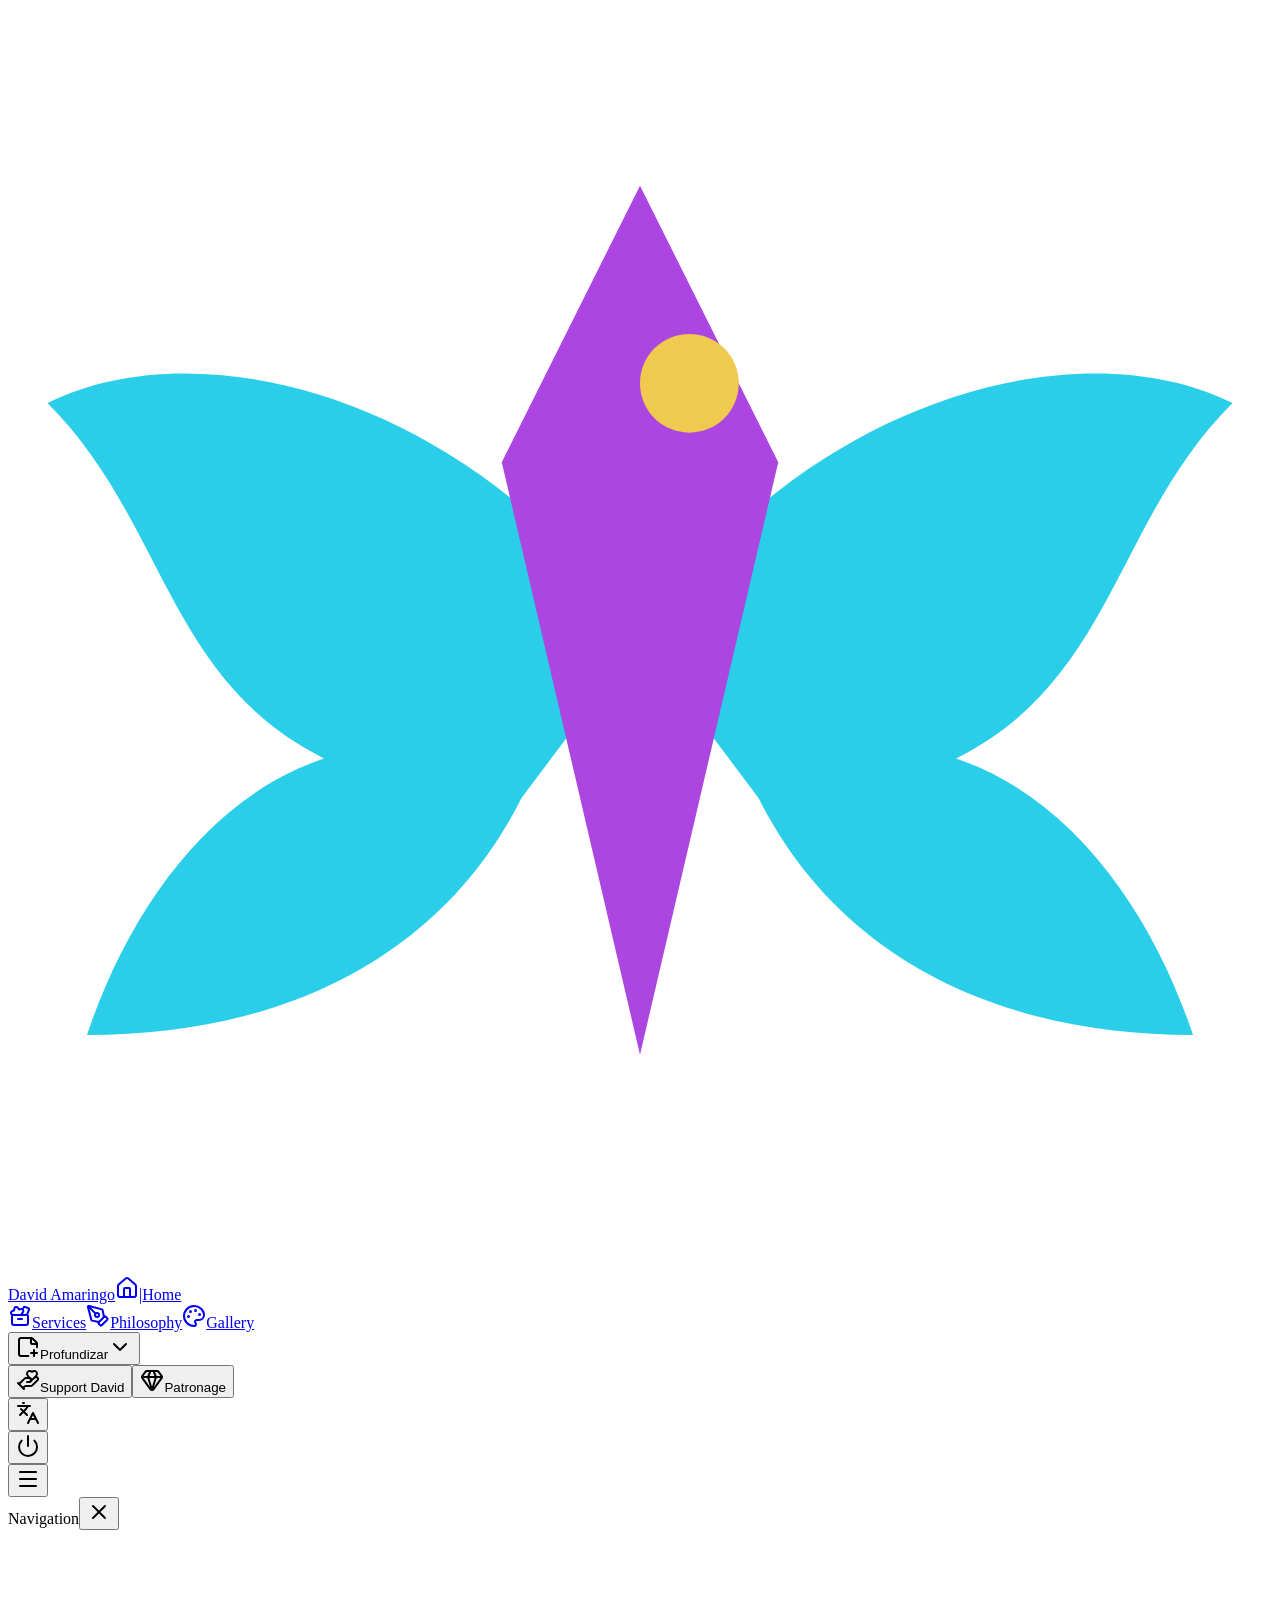
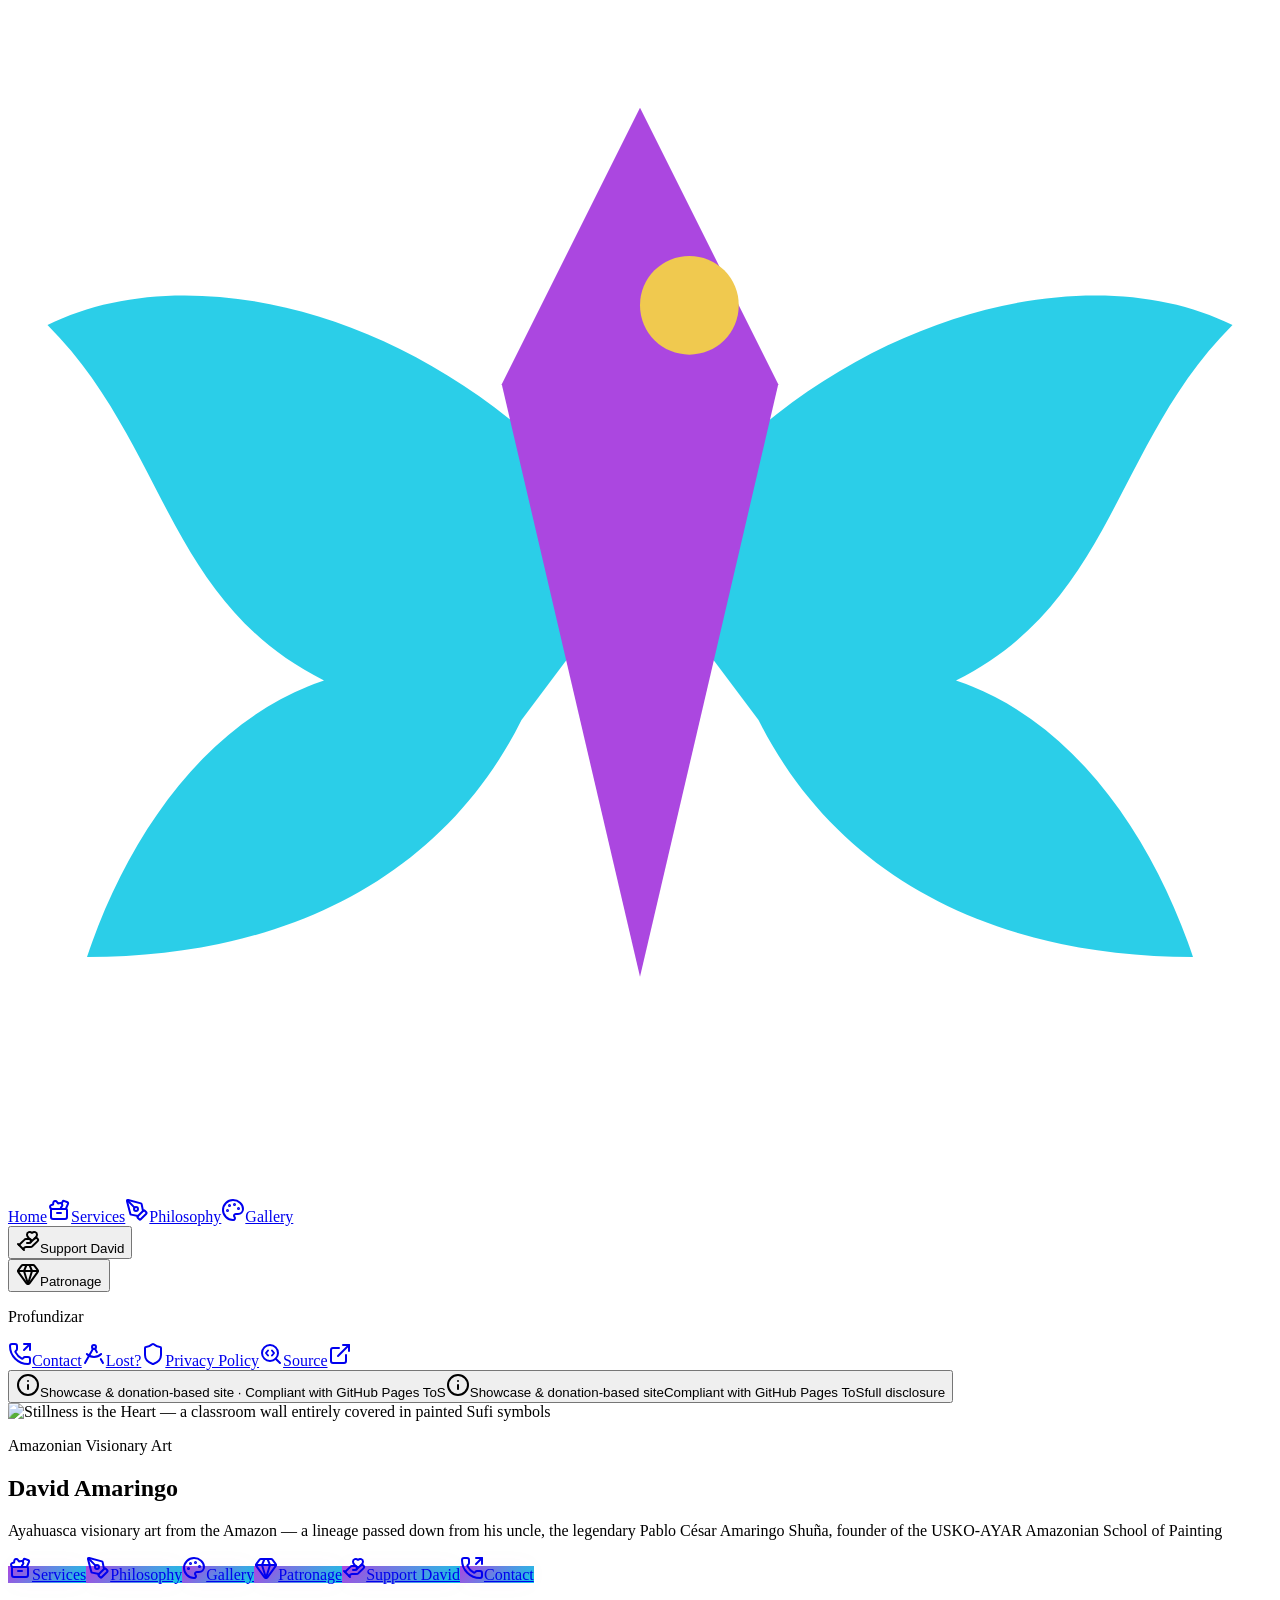
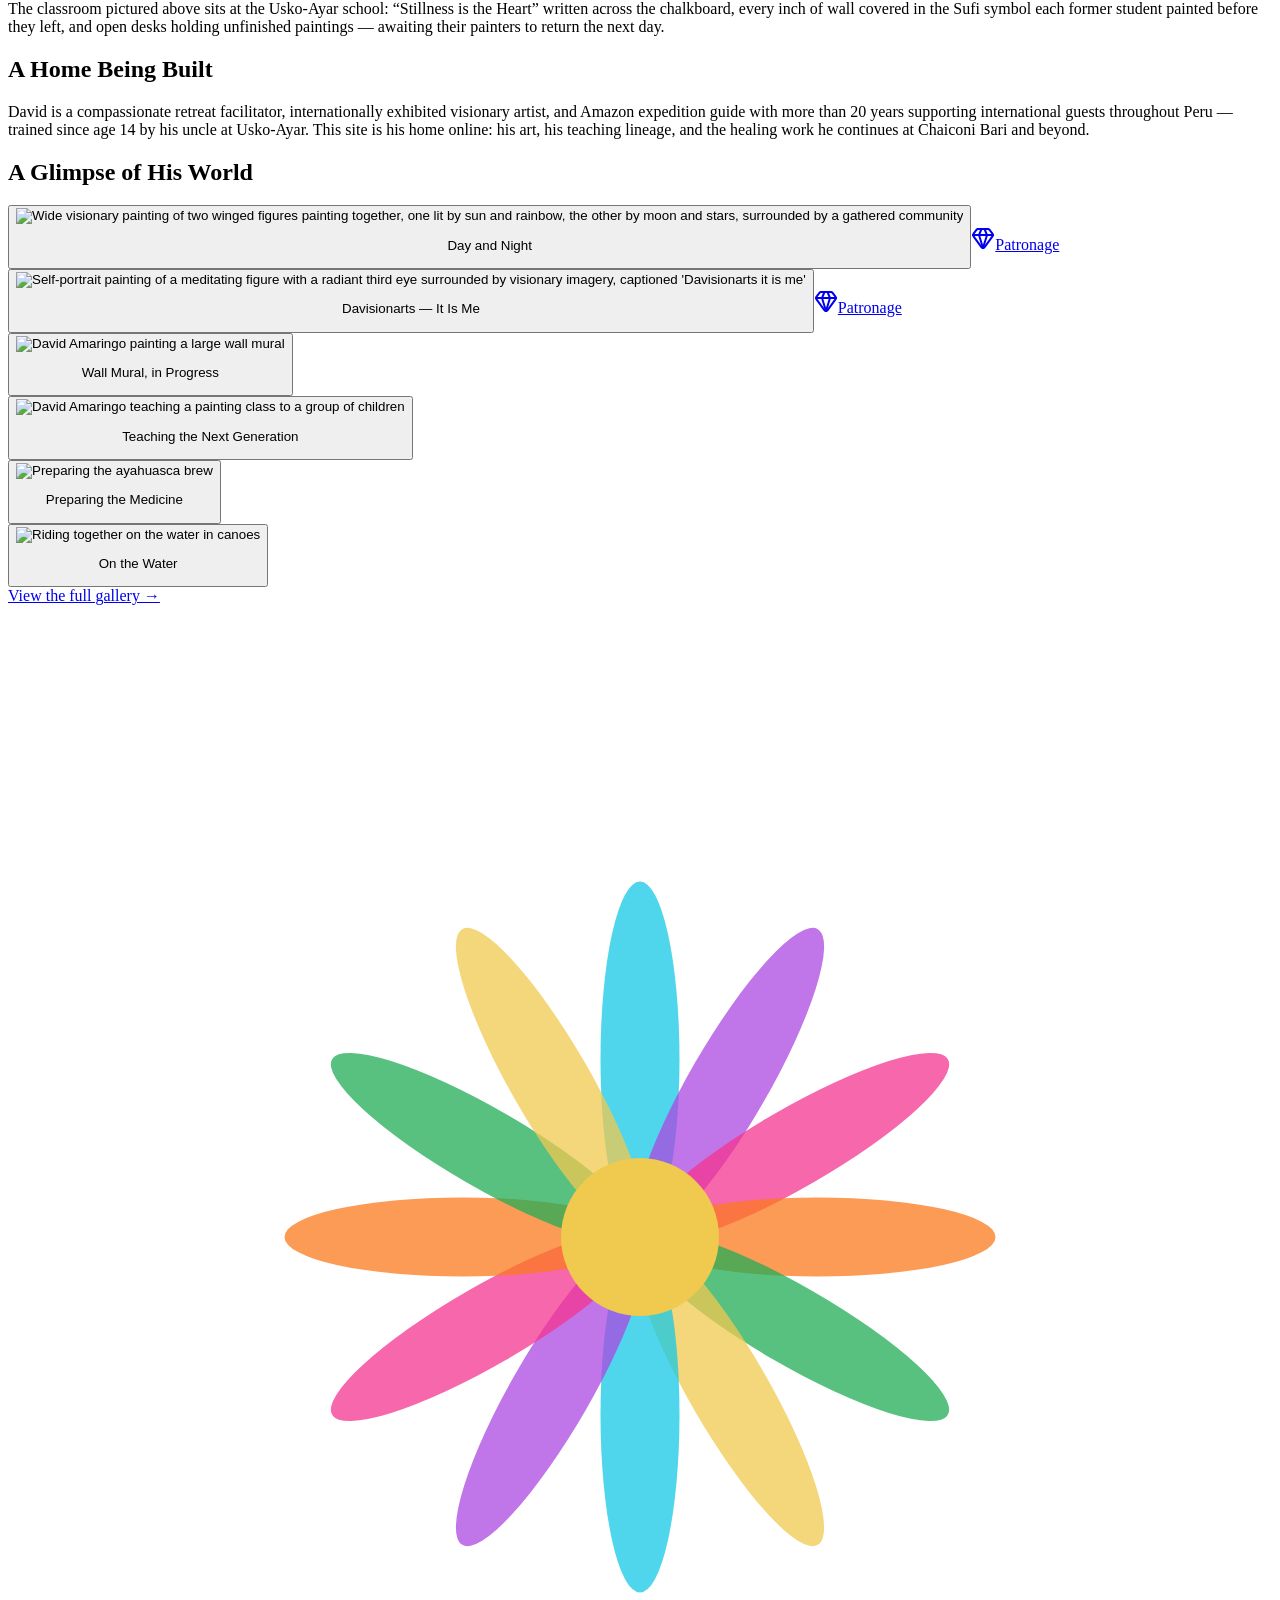
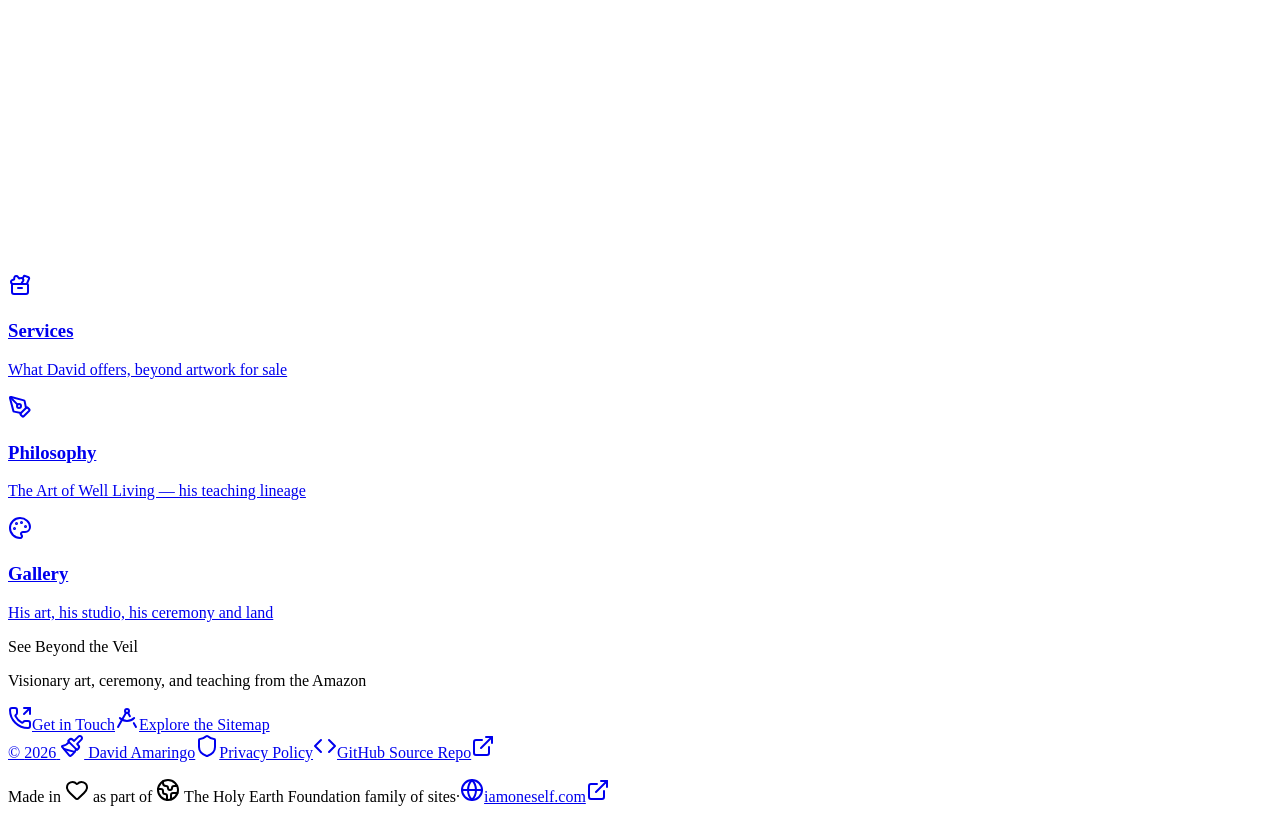
==== index.html @ 9803ffa4 "Deploy built site" ====
<!DOCTYPE html><html lang="en" class="manrope_de7b2fa9-module__1ltb7q__variable cormorant_694e5460-module__53qHCa__variable h-full antialiased dark"><head><meta charSet="utf-8"/><meta name="viewport" content="width=device-width, initial-scale=1"/><link rel="preload" href="/david-amaringo-public-preview/_next/static/media/61f83d1116c3c119-s.p.1i770ixt5m62g.woff2" as="font" crossorigin="" type="font/woff2"/><link rel="preload" href="/david-amaringo-public-preview/_next/static/media/a343f882a40d2cc9-s.p.1sj6eobyi31rd.woff2" as="font" crossorigin="" type="font/woff2"/><link rel="preload" href="/david-amaringo-public-preview/_next/static/media/daa29454a3e61cb2-s.p.25_z0nxfvnd9o.woff2" as="font" crossorigin="" type="font/woff2"/><link rel="preload" href="/david-amaringo-public-preview/stillness-is-the-heart.png" as="image"/><link rel="stylesheet" href="/david-amaringo-public-preview/_next/static/chunks/0nnnb-1kro5-h.css" data-precedence="next"/><link rel="preload" as="script" fetchPriority="low" href="/david-amaringo-public-preview/_next/static/chunks/1qt6pht_u0de1.js"/><script src="/david-amaringo-public-preview/_next/static/chunks/2ul8ophnk13y-.js" async=""></script><script src="/david-amaringo-public-preview/_next/static/chunks/26vag_9-3r931.js" async=""></script><script src="/david-amaringo-public-preview/_next/static/chunks/1ut80w2ws3z-u.js" async=""></script><script src="/david-amaringo-public-preview/_next/static/chunks/turbopack-2noucu-6ezj-b.js" async=""></script><script src="/david-amaringo-public-preview/_next/static/chunks/0jw13zqpzlacx.js" async="" crossorigin=""></script><script src="/david-amaringo-public-preview/_next/static/chunks/0snf_i3wezdwa.js" async="" crossorigin=""></script><script src="/david-amaringo-public-preview/_next/static/chunks/1lslozmis0f1e.js" async="" crossorigin=""></script><title>David Amaringo — Amazonian Visionary Art</title><meta name="description" content="Ayahuasca visionary art from the Amazon — trained by Pablo Cesar Amaringo Shuña, the legendary founder of the USKO-AYAR school. His home online, growing daily."/><link rel="icon" href="/david-amaringo-public-preview/icon.svg?icon.35dh42wedcbcq.svg" sizes="any" type="image/svg+xml"/><meta name="next-size-adjust" content=""/><script src="/david-amaringo-public-preview/_next/static/chunks/0cz1d0mv5g_q7.js" noModule=""></script></head><body class="min-h-full flex flex-col bg-white text-neutral-900 dark:bg-neutral-950 dark:text-neutral-100"><div hidden=""><!--$--><!--/$--></div><svg width="0" height="0" style="position:absolute" aria-hidden="true"><defs><filter id="veil-warp-filter" x="-20%" y="-20%" width="140%" height="140%"><feTurbulence type="fractalNoise" baseFrequency="0.008 0.012" numOctaves="2" seed="7" result="noise"><animate attributeName="baseFrequency" dur="50s" values="0.008 0.012;0.013 0.007;0.008 0.012" repeatCount="indefinite"></animate></feTurbulence><feDisplacementMap in="SourceGraphic" in2="noise" scale="24" xChannelSelector="R" yChannelSelector="G"></feDisplacementMap></filter></defs></svg><div aria-hidden="true" class="fixed inset-0 -z-10 overflow-hidden bg-neutral-950"><div class="veil-warp absolute -inset-[10%] opacity-40" style="background-image:radial-gradient(38% 32% at 12% 18%, rgba(20,201,230,0.35) 0%, transparent 70%),radial-gradient(42% 36% at 88% 12%, rgba(245,52,143,0.28) 0%, transparent 70%),radial-gradient(46% 40% at 20% 88%, rgba(34,173,86,0.22) 0%, transparent 70%),radial-gradient(40% 34% at 82% 82%, rgba(171,71,224,0.28) 0%, transparent 70%),radial-gradient(30% 26% at 55% 50%, rgba(251,122,30,0.16) 0%, transparent 70%)"></div></div><header class="fixed top-0 inset-x-0 z-50 transition-all duration-300 border-b bg-neutral-950/80 border-neutral-900 backdrop-blur-md"><nav class="mx-auto flex items-center justify-between px-6 h-16 max-w-6xl"><a class="inline-flex items-center gap-1.5 text-sm font-semibold tracking-wide uppercase group" href="/david-amaringo-public-preview/"><svg viewBox="0 0 64 64" class="h-7 w-7 rounded-full group-hover:scale-110 transition-transform" aria-hidden="true"><path d="M32 32 C24 20, 10 16, 2 20 C8 26, 8 34, 16 38 C10 40, 6 46, 4 52 C14 52, 22 48, 26 40 Z" fill="#14c9e6" opacity="0.9"></path><path d="M32 32 C24 20, 10 16, 2 20 C8 26, 8 34, 16 38 C10 40, 6 46, 4 52 C14 52, 22 48, 26 40 Z" fill="#14c9e6" opacity="0.9" transform="translate(64,0) scale(-1,1)"></path><path d="M32 9 L39 23 L32 53 L25 23 Z" fill="#ab47e0"></path><circle cx="34.5" cy="19" r="2.5" fill="#f0c94f"></circle></svg><span class="visionary-rainbow-text">David Amaringo</span><svg xmlns="http://www.w3.org/2000/svg" width="24" height="24" viewBox="0 0 24 24" fill="none" stroke="currentColor" stroke-width="2" stroke-linecap="round" stroke-linejoin="round" class="lucide lucide-house h-3.5 w-3.5 text-azure-300 group-hover:scale-110 transition-transform" aria-hidden="true"><path d="M15 21v-8a1 1 0 0 0-1-1h-4a1 1 0 0 0-1 1v8"></path><path d="M3 10a2 2 0 0 1 .709-1.528l7-6a2 2 0 0 1 2.582 0l7 6A2 2 0 0 1 21 10v9a2 2 0 0 1-2 2H5a2 2 0 0 1-2-2z"></path></svg><span class="hidden sm:inline text-neutral-700 mx-0.5">|</span><span class="hidden sm:inline text-xs normal-case font-normal tracking-normal text-neutral-500 group-hover:text-azure-300 transition-colors">Home</span></a><div class="flex items-center gap-1"><div class="hidden md:flex items-center gap-1"><a class="inline-flex items-center gap-1.5 px-3 py-1.5 text-sm rounded-md transition-all text-neutral-400 hover:text-azure-300 hover:bg-neutral-800/50" href="/david-amaringo-public-preview/services/"><svg xmlns="http://www.w3.org/2000/svg" width="24" height="24" viewBox="0 0 24 24" fill="none" stroke="currentColor" stroke-width="2" stroke-linecap="round" stroke-linejoin="round" class="lucide lucide-tool-case h-3.5 w-3.5" aria-hidden="true"><path d="M10 15h4"></path><path d="m14.817 10.995-.971-1.45 1.034-1.232a2 2 0 0 0-2.025-3.238l-1.82.364L9.91 3.885a2 2 0 0 0-3.625.748L6.141 6.55l-1.725.426a2 2 0 0 0-.19 3.756l.657.27"></path><path d="m18.822 10.995 2.26-5.38a1 1 0 0 0-.557-1.318L16.954 2.9a1 1 0 0 0-1.281.533l-.924 2.122"></path><path d="M4 12.006A1 1 0 0 1 4.994 11H19a1 1 0 0 1 1 1v7a2 2 0 0 1-2 2H6a2 2 0 0 1-2-2z"></path></svg>Services</a><a class="inline-flex items-center gap-1.5 px-3 py-1.5 text-sm rounded-md transition-all text-neutral-400 hover:text-orchid-300 hover:bg-neutral-800/50" href="/david-amaringo-public-preview/about/"><svg xmlns="http://www.w3.org/2000/svg" width="24" height="24" viewBox="0 0 24 24" fill="none" stroke="currentColor" stroke-width="2" stroke-linecap="round" stroke-linejoin="round" class="lucide lucide-pen-tool h-3.5 w-3.5" aria-hidden="true"><path d="M15.707 21.293a1 1 0 0 1-1.414 0l-1.586-1.586a1 1 0 0 1 0-1.414l5.586-5.586a1 1 0 0 1 1.414 0l1.586 1.586a1 1 0 0 1 0 1.414z"></path><path d="m18 13-1.375-6.874a1 1 0 0 0-.746-.776L3.235 2.028a1 1 0 0 0-1.207 1.207L5.35 15.879a1 1 0 0 0 .776.746L13 18"></path><path d="m2.3 2.3 7.286 7.286"></path><circle cx="11" cy="11" r="2"></circle></svg>Philosophy</a><a class="inline-flex items-center gap-1.5 px-3 py-1.5 text-sm rounded-md transition-all text-neutral-400 hover:text-verdant-300 hover:bg-neutral-800/50" href="/david-amaringo-public-preview/gallery/"><svg xmlns="http://www.w3.org/2000/svg" width="24" height="24" viewBox="0 0 24 24" fill="none" stroke="currentColor" stroke-width="2" stroke-linecap="round" stroke-linejoin="round" class="lucide lucide-palette h-3.5 w-3.5" aria-hidden="true"><path d="M12 22a1 1 0 0 1 0-20 10 9 0 0 1 10 9 5 5 0 0 1-5 5h-2.25a1.75 1.75 0 0 0-1.4 2.8l.3.4a1.75 1.75 0 0 1-1.4 2.8z"></path><circle cx="13.5" cy="6.5" r=".5" fill="currentColor"></circle><circle cx="17.5" cy="10.5" r=".5" fill="currentColor"></circle><circle cx="6.5" cy="12.5" r=".5" fill="currentColor"></circle><circle cx="8.5" cy="7.5" r=".5" fill="currentColor"></circle></svg>Gallery</a><span class="hidden md:inline-block w-px h-5 bg-neutral-800 mx-2"></span><div class="relative"><button class="inline-flex items-center gap-1.5 px-3 py-1.5 text-sm rounded-md transition-all text-neutral-400 hover:text-azure-300 hover:bg-neutral-800/50"><svg xmlns="http://www.w3.org/2000/svg" width="24" height="24" viewBox="0 0 24 24" fill="none" stroke="currentColor" stroke-width="2" stroke-linecap="round" stroke-linejoin="round" class="lucide lucide-sticky-note-plus h-3.5 w-3.5" aria-hidden="true"><path d="M15 3v5a1 1 0 0 0 1 1h5"></path><path d="M18 15v6"></path><path d="M21 12.356V9a2.4 2.4 0 0 0-.706-1.706l-3.588-3.588A2.4 2.4 0 0 0 15 3H5a2 2 0 0 0-2 2v14a2 2 0 0 0 2 2h7.355"></path><path d="M21 18h-6"></path></svg>Profundizar<svg xmlns="http://www.w3.org/2000/svg" width="24" height="24" viewBox="0 0 24 24" fill="none" stroke="currentColor" stroke-width="2" stroke-linecap="round" stroke-linejoin="round" class="lucide lucide-chevron-down h-3 w-3 transition-transform duration-200" aria-hidden="true"><path d="m6 9 6 6 6-6"></path></svg></button></div><span class="hidden md:inline-block w-px h-5 bg-neutral-800 mx-2"></span><button type="button" class="inline-flex items-center gap-1.5 whitespace-nowrap text-sm rounded-md px-2 py-1 transition-all text-bloom-400 hover:text-bloom-300"><svg xmlns="http://www.w3.org/2000/svg" width="24" height="24" viewBox="0 0 24 24" fill="none" stroke="currentColor" stroke-width="2" stroke-linecap="round" stroke-linejoin="round" class="lucide lucide-hand-heart h-4 w-4" aria-hidden="true"><path d="M11 14h2a2 2 0 0 0 0-4h-3c-.6 0-1.1.2-1.4.6L3 16"></path><path d="m14.45 13.39 5.05-4.694C20.196 8 21 6.85 21 5.75a2.75 2.75 0 0 0-4.797-1.837.276.276 0 0 1-.406 0A2.75 2.75 0 0 0 11 5.75c0 1.2.802 2.248 1.5 2.946L16 11.95"></path><path d="m2 15 6 6"></path><path d="m7 20 1.6-1.4c.3-.4.8-.6 1.4-.6h4c1.1 0 2.1-.4 2.8-1.2l4.6-4.4a1 1 0 0 0-2.75-2.91"></path></svg>Support David</button><span class="hidden md:inline-block w-px h-5 bg-neutral-800 mx-2"></span><button type="button" class="inline-flex items-center gap-1.5 whitespace-nowrap text-sm rounded-md px-2 py-1 transition-all text-gold-400 hover:text-gold-300"><svg xmlns="http://www.w3.org/2000/svg" width="24" height="24" viewBox="0 0 24 24" fill="none" stroke="currentColor" stroke-width="2" stroke-linecap="round" stroke-linejoin="round" class="lucide lucide-gem h-4 w-4" aria-hidden="true"><path d="M10.5 3 8 9l4 13 4-13-2.5-6"></path><path d="M17 3a2 2 0 0 1 1.6.8l3 4a2 2 0 0 1 .013 2.382l-7.99 10.986a2 2 0 0 1-3.247 0l-7.99-10.986A2 2 0 0 1 2.4 7.8l2.998-3.997A2 2 0 0 1 7 3z"></path><path d="M2 9h20"></path></svg>Patronage</button><span class="hidden md:inline-block w-px h-5 bg-neutral-800 mx-2"></span></div><div class="relative"><button aria-label="Language" class="inline-flex items-center justify-center h-8 w-8 rounded-md transition-all text-neutral-400 hover:text-azure-300 hover:bg-neutral-800/50"><svg xmlns="http://www.w3.org/2000/svg" width="24" height="24" viewBox="0 0 24 24" fill="none" stroke="currentColor" stroke-width="2" stroke-linecap="round" stroke-linejoin="round" class="lucide lucide-languages h-4 w-4" aria-hidden="true"><path d="m5 8 6 6"></path><path d="m4 14 6-6 2-3"></path><path d="M2 5h12"></path><path d="M7 2h1"></path><path d="m22 22-5-10-5 10"></path><path d="M14 18h6"></path></svg></button></div><div class="relative"><button aria-label="Power" class="inline-flex items-center justify-center h-8 w-8 rounded-md transition-all text-neutral-400 hover:text-gold-300 hover:bg-neutral-800/50"><svg xmlns="http://www.w3.org/2000/svg" width="24" height="24" viewBox="0 0 24 24" fill="none" stroke="currentColor" stroke-width="2" stroke-linecap="round" stroke-linejoin="round" class="lucide lucide-power h-4 w-4" aria-hidden="true"><path d="M12 2v10"></path><path d="M18.4 6.6a9 9 0 1 1-12.77.04"></path></svg></button></div><button class="md:hidden p-2 -mr-2 text-neutral-300 hover:text-azure-300 transition-colors" aria-label="Open menu"><svg xmlns="http://www.w3.org/2000/svg" width="24" height="24" viewBox="0 0 24 24" fill="none" stroke="currentColor" stroke-width="2" stroke-linecap="round" stroke-linejoin="round" class="lucide lucide-menu h-6 w-6" aria-hidden="true"><path d="M4 5h16"></path><path d="M4 12h16"></path><path d="M4 19h16"></path></svg></button></div></nav></header><div class="md:hidden fixed inset-0 z-[60] transition-opacity duration-300 opacity-0 pointer-events-none"><div class="absolute inset-0 bg-neutral-950/80"></div><div class="absolute top-0 right-0 h-full w-72 bg-neutral-950 border-l border-neutral-800 shadow-2xl flex flex-col transition-transform duration-300 translate-x-full"><div class="flex items-center justify-between px-6 h-16 border-b border-neutral-800 flex-shrink-0"><span class="text-xs font-medium text-neutral-500 uppercase tracking-wider">Navigation</span><button class="p-2 -mr-2 text-neutral-400 hover:text-neutral-100 transition-colors" aria-label="Close menu"><svg xmlns="http://www.w3.org/2000/svg" width="24" height="24" viewBox="0 0 24 24" fill="none" stroke="currentColor" stroke-width="2" stroke-linecap="round" stroke-linejoin="round" class="lucide lucide-x h-5 w-5" aria-hidden="true"><path d="M18 6 6 18"></path><path d="m6 6 12 12"></path></svg></button></div><div class="flex-1 overflow-y-auto p-6 pt-4"><div class="flex flex-col gap-1"><a class="flex items-center gap-2 px-4 py-3 text-sm rounded-lg transition-all text-azure-300 bg-azure-950/40 font-medium" href="/david-amaringo-public-preview/"><svg viewBox="0 0 64 64" class="h-5 w-5 rounded-full" aria-hidden="true"><path d="M32 32 C24 20, 10 16, 2 20 C8 26, 8 34, 16 38 C10 40, 6 46, 4 52 C14 52, 22 48, 26 40 Z" fill="#14c9e6" opacity="0.9"></path><path d="M32 32 C24 20, 10 16, 2 20 C8 26, 8 34, 16 38 C10 40, 6 46, 4 52 C14 52, 22 48, 26 40 Z" fill="#14c9e6" opacity="0.9" transform="translate(64,0) scale(-1,1)"></path><path d="M32 9 L39 23 L32 53 L25 23 Z" fill="#ab47e0"></path><circle cx="34.5" cy="19" r="2.5" fill="#f0c94f"></circle></svg>Home</a><a class="flex items-center gap-2 px-4 py-3 text-sm rounded-lg transition-all text-neutral-300 hover:bg-neutral-800/50" href="/david-amaringo-public-preview/services/"><svg xmlns="http://www.w3.org/2000/svg" width="24" height="24" viewBox="0 0 24 24" fill="none" stroke="currentColor" stroke-width="2" stroke-linecap="round" stroke-linejoin="round" class="lucide lucide-tool-case h-4 w-4 text-azure-400" aria-hidden="true"><path d="M10 15h4"></path><path d="m14.817 10.995-.971-1.45 1.034-1.232a2 2 0 0 0-2.025-3.238l-1.82.364L9.91 3.885a2 2 0 0 0-3.625.748L6.141 6.55l-1.725.426a2 2 0 0 0-.19 3.756l.657.27"></path><path d="m18.822 10.995 2.26-5.38a1 1 0 0 0-.557-1.318L16.954 2.9a1 1 0 0 0-1.281.533l-.924 2.122"></path><path d="M4 12.006A1 1 0 0 1 4.994 11H19a1 1 0 0 1 1 1v7a2 2 0 0 1-2 2H6a2 2 0 0 1-2-2z"></path></svg>Services</a><a class="flex items-center gap-2 px-4 py-3 text-sm rounded-lg transition-all text-neutral-300 hover:bg-neutral-800/50" href="/david-amaringo-public-preview/about/"><svg xmlns="http://www.w3.org/2000/svg" width="24" height="24" viewBox="0 0 24 24" fill="none" stroke="currentColor" stroke-width="2" stroke-linecap="round" stroke-linejoin="round" class="lucide lucide-pen-tool h-4 w-4 text-orchid-400" aria-hidden="true"><path d="M15.707 21.293a1 1 0 0 1-1.414 0l-1.586-1.586a1 1 0 0 1 0-1.414l5.586-5.586a1 1 0 0 1 1.414 0l1.586 1.586a1 1 0 0 1 0 1.414z"></path><path d="m18 13-1.375-6.874a1 1 0 0 0-.746-.776L3.235 2.028a1 1 0 0 0-1.207 1.207L5.35 15.879a1 1 0 0 0 .776.746L13 18"></path><path d="m2.3 2.3 7.286 7.286"></path><circle cx="11" cy="11" r="2"></circle></svg>Philosophy</a><a class="flex items-center gap-2 px-4 py-3 text-sm rounded-lg transition-all text-neutral-300 hover:bg-neutral-800/50" href="/david-amaringo-public-preview/gallery/"><svg xmlns="http://www.w3.org/2000/svg" width="24" height="24" viewBox="0 0 24 24" fill="none" stroke="currentColor" stroke-width="2" stroke-linecap="round" stroke-linejoin="round" class="lucide lucide-palette h-4 w-4 text-verdant-400" aria-hidden="true"><path d="M12 22a1 1 0 0 1 0-20 10 9 0 0 1 10 9 5 5 0 0 1-5 5h-2.25a1.75 1.75 0 0 0-1.4 2.8l.3.4a1.75 1.75 0 0 1-1.4 2.8z"></path><circle cx="13.5" cy="6.5" r=".5" fill="currentColor"></circle><circle cx="17.5" cy="10.5" r=".5" fill="currentColor"></circle><circle cx="6.5" cy="12.5" r=".5" fill="currentColor"></circle><circle cx="8.5" cy="7.5" r=".5" fill="currentColor"></circle></svg>Gallery</a><div class="my-3 h-px bg-neutral-800"></div><div class="px-4 py-2"><button type="button" class="inline-flex items-center gap-1.5 whitespace-nowrap text-sm rounded-md px-2 py-1 transition-all text-bloom-400 hover:text-bloom-300"><svg xmlns="http://www.w3.org/2000/svg" width="24" height="24" viewBox="0 0 24 24" fill="none" stroke="currentColor" stroke-width="2" stroke-linecap="round" stroke-linejoin="round" class="lucide lucide-hand-heart h-4 w-4" aria-hidden="true"><path d="M11 14h2a2 2 0 0 0 0-4h-3c-.6 0-1.1.2-1.4.6L3 16"></path><path d="m14.45 13.39 5.05-4.694C20.196 8 21 6.85 21 5.75a2.75 2.75 0 0 0-4.797-1.837.276.276 0 0 1-.406 0A2.75 2.75 0 0 0 11 5.75c0 1.2.802 2.248 1.5 2.946L16 11.95"></path><path d="m2 15 6 6"></path><path d="m7 20 1.6-1.4c.3-.4.8-.6 1.4-.6h4c1.1 0 2.1-.4 2.8-1.2l4.6-4.4a1 1 0 0 0-2.75-2.91"></path></svg>Support David</button></div><div class="px-4 py-2"><button type="button" class="inline-flex items-center gap-1.5 whitespace-nowrap text-sm rounded-md px-2 py-1 transition-all text-gold-400 hover:text-gold-300"><svg xmlns="http://www.w3.org/2000/svg" width="24" height="24" viewBox="0 0 24 24" fill="none" stroke="currentColor" stroke-width="2" stroke-linecap="round" stroke-linejoin="round" class="lucide lucide-gem h-4 w-4" aria-hidden="true"><path d="M10.5 3 8 9l4 13 4-13-2.5-6"></path><path d="M17 3a2 2 0 0 1 1.6.8l3 4a2 2 0 0 1 .013 2.382l-7.99 10.986a2 2 0 0 1-3.247 0l-7.99-10.986A2 2 0 0 1 2.4 7.8l2.998-3.997A2 2 0 0 1 7 3z"></path><path d="M2 9h20"></path></svg>Patronage</button></div><div class="my-3 h-px bg-neutral-800"></div><p class="px-4 py-1 text-xs font-medium text-neutral-500 uppercase tracking-wider">Profundizar</p><a class="flex items-center gap-2 px-4 py-3 text-sm rounded-lg transition-all text-neutral-300 hover:bg-neutral-800/50" href="/david-amaringo-public-preview/contact/"><svg xmlns="http://www.w3.org/2000/svg" width="24" height="24" viewBox="0 0 24 24" fill="none" stroke="currentColor" stroke-width="2" stroke-linecap="round" stroke-linejoin="round" class="lucide lucide-phone-outgoing h-4 w-4 text-orchid-400" aria-hidden="true"><path d="m16 8 6-6"></path><path d="M22 8V2h-6"></path><path d="M13.832 16.568a1 1 0 0 0 1.213-.303l.355-.465A2 2 0 0 1 17 15h3a2 2 0 0 1 2 2v3a2 2 0 0 1-2 2A18 18 0 0 1 2 4a2 2 0 0 1 2-2h3a2 2 0 0 1 2 2v3a2 2 0 0 1-.8 1.6l-.468.351a1 1 0 0 0-.292 1.233 14 14 0 0 0 6.392 6.384"></path></svg>Contact</a><a class="flex items-center gap-2 px-4 py-3 text-sm rounded-lg transition-all text-neutral-300 hover:bg-neutral-800/50" href="/david-amaringo-public-preview/404/"><svg xmlns="http://www.w3.org/2000/svg" width="24" height="24" viewBox="0 0 24 24" fill="none" stroke="currentColor" stroke-width="2" stroke-linecap="round" stroke-linejoin="round" class="lucide lucide-drafting-compass h-4 w-4 text-orchid-400" aria-hidden="true"><path d="m12.99 6.74 1.93 3.44"></path><path d="M19.136 12a10 10 0 0 1-14.271 0"></path><path d="m21 21-2.16-3.84"></path><path d="m3 21 8.02-14.26"></path><circle cx="12" cy="5" r="2"></circle></svg>Lost?</a><a class="flex items-center gap-2 px-4 py-3 text-sm rounded-lg transition-all text-neutral-300 hover:bg-neutral-800/50" href="/david-amaringo-public-preview/docs/privacy-policy/"><svg xmlns="http://www.w3.org/2000/svg" width="24" height="24" viewBox="0 0 24 24" fill="none" stroke="currentColor" stroke-width="2" stroke-linecap="round" stroke-linejoin="round" class="lucide lucide-shield h-4 w-4 text-orchid-400" aria-hidden="true"><path d="M20 13c0 5-3.5 7.5-7.66 8.95a1 1 0 0 1-.67-.01C7.5 20.5 4 18 4 13V6a1 1 0 0 1 1-1c2 0 4.5-1.2 6.24-2.72a1.17 1.17 0 0 1 1.52 0C14.51 3.81 17 5 19 5a1 1 0 0 1 1 1z"></path></svg>Privacy Policy</a><a href="https://github.com/drasticstatic/david-amaringo-public-preview" target="_blank" rel="noopener noreferrer" class="flex items-center gap-2 px-4 py-3 text-sm rounded-lg text-neutral-300 hover:bg-neutral-800/50 transition-all"><svg xmlns="http://www.w3.org/2000/svg" width="24" height="24" viewBox="0 0 24 24" fill="none" stroke="currentColor" stroke-width="2" stroke-linecap="round" stroke-linejoin="round" class="lucide lucide-search-code h-4 w-4 text-orchid-400" aria-hidden="true"><path d="m13 13.5 2-2.5-2-2.5"></path><path d="m21 21-4.3-4.3"></path><path d="M9 8.5 7 11l2 2.5"></path><circle cx="11" cy="11" r="8"></circle></svg>Source<svg xmlns="http://www.w3.org/2000/svg" width="24" height="24" viewBox="0 0 24 24" fill="none" stroke="currentColor" stroke-width="2" stroke-linecap="round" stroke-linejoin="round" class="lucide lucide-external-link h-3 w-3 text-neutral-500 ml-auto" aria-hidden="true"><path d="M15 3h6v6"></path><path d="M10 14 21 3"></path><path d="M18 13v6a2 2 0 0 1-2 2H5a2 2 0 0 1-2-2V8a2 2 0 0 1 2-2h6"></path></svg></a></div></div></div></div><div class="fixed top-16 inset-x-0 z-40 h-16 sm:h-9 bg-tangerine-950/40 border-b border-tangerine-800/60 backdrop-blur-sm"><button class="w-full h-full px-4 flex flex-col sm:flex-row items-center justify-center gap-y-0.5 sm:gap-2 text-xs font-medium text-tangerine-300 hover:bg-tangerine-900/40 transition-colors"><span class="hidden sm:inline-flex items-center gap-2"><svg xmlns="http://www.w3.org/2000/svg" width="24" height="24" viewBox="0 0 24 24" fill="none" stroke="currentColor" stroke-width="2" stroke-linecap="round" stroke-linejoin="round" class="lucide lucide-info h-3 w-3 flex-shrink-0" aria-hidden="true"><circle cx="12" cy="12" r="10"></circle><path d="M12 16v-4"></path><path d="M12 8h.01"></path></svg>Showcase &amp; donation-based site · Compliant with GitHub Pages ToS</span><span class="sm:hidden inline-flex items-center gap-1.5"><svg xmlns="http://www.w3.org/2000/svg" width="24" height="24" viewBox="0 0 24 24" fill="none" stroke="currentColor" stroke-width="2" stroke-linecap="round" stroke-linejoin="round" class="lucide lucide-info h-3 w-3 flex-shrink-0" aria-hidden="true"><circle cx="12" cy="12" r="10"></circle><path d="M12 16v-4"></path><path d="M12 8h.01"></path></svg>Showcase &amp; donation-based site</span><span class="sm:hidden">Compliant with GitHub Pages ToS</span><span class="text-[10px] text-tangerine-500 underline underline-offset-2">full disclosure</span></button></div><main class="flex-1 pt-[128px] sm:pt-[100px]"><div class="flex flex-col"><section class="relative w-full overflow-hidden"><img src="/david-amaringo-public-preview/stillness-is-the-heart.png" alt="Stillness is the Heart — a classroom wall entirely covered in painted Sufi symbols" class="w-full h-[70vh] min-h-[420px] object-cover canopy-breathe"/><div aria-hidden="true" class="absolute inset-0 bg-gradient-to-t from-neutral-950 via-neutral-950/20 to-neutral-950/60"></div><div class="absolute inset-0 flex flex-col items-center justify-end gap-4 px-6 pb-16 text-center"><p class="text-xs uppercase tracking-[0.3em] text-azure-300">Amazonian Visionary Art</p><h1 class="text-4xl sm:text-5xl font-semibold visionary-rainbow-text max-w-2xl">David Amaringo</h1><p class="max-w-xl text-neutral-200 leading-relaxed [text-shadow:0_2px_8px_rgba(0,0,0,0.6)]">Ayahuasca visionary art from the Amazon — a lineage passed down from his uncle, the legendary Pablo César Amaringo Shuña, founder of the USKO-AYAR Amazonian School of Painting</p><div class="mt-2 w-full max-w-md flex gap-2.5 overflow-x-auto snap-x snap-mandatory px-6 py-1 [scrollbar-width:none] [-ms-overflow-style:none] [&amp;::-webkit-scrollbar]:hidden"><a class="cta-glow flex-shrink-0 snap-start inline-flex items-center gap-1.5 rounded-full px-4 py-2 text-xs font-medium text-white whitespace-nowrap transition-all hover:-translate-y-0.5" style="background:linear-gradient(135deg, #ab47e0, #14c9e6);box-shadow:0 0 20px -8px rgba(171, 71, 224, 0.5)" href="/david-amaringo-public-preview/services/"><svg xmlns="http://www.w3.org/2000/svg" width="24" height="24" viewBox="0 0 24 24" fill="none" stroke="currentColor" stroke-width="2" stroke-linecap="round" stroke-linejoin="round" class="lucide lucide-tool-case h-3.5 w-3.5" aria-hidden="true"><path d="M10 15h4"></path><path d="m14.817 10.995-.971-1.45 1.034-1.232a2 2 0 0 0-2.025-3.238l-1.82.364L9.91 3.885a2 2 0 0 0-3.625.748L6.141 6.55l-1.725.426a2 2 0 0 0-.19 3.756l.657.27"></path><path d="m18.822 10.995 2.26-5.38a1 1 0 0 0-.557-1.318L16.954 2.9a1 1 0 0 0-1.281.533l-.924 2.122"></path><path d="M4 12.006A1 1 0 0 1 4.994 11H19a1 1 0 0 1 1 1v7a2 2 0 0 1-2 2H6a2 2 0 0 1-2-2z"></path></svg>Services</a><a class="cta-glow flex-shrink-0 snap-start inline-flex items-center gap-1.5 rounded-full px-4 py-2 text-xs font-medium text-white whitespace-nowrap transition-all hover:-translate-y-0.5" style="background:linear-gradient(135deg, #ab47e0, #14c9e6);box-shadow:0 0 20px -8px rgba(171, 71, 224, 0.5)" href="/david-amaringo-public-preview/about/"><svg xmlns="http://www.w3.org/2000/svg" width="24" height="24" viewBox="0 0 24 24" fill="none" stroke="currentColor" stroke-width="2" stroke-linecap="round" stroke-linejoin="round" class="lucide lucide-pen-tool h-3.5 w-3.5" aria-hidden="true"><path d="M15.707 21.293a1 1 0 0 1-1.414 0l-1.586-1.586a1 1 0 0 1 0-1.414l5.586-5.586a1 1 0 0 1 1.414 0l1.586 1.586a1 1 0 0 1 0 1.414z"></path><path d="m18 13-1.375-6.874a1 1 0 0 0-.746-.776L3.235 2.028a1 1 0 0 0-1.207 1.207L5.35 15.879a1 1 0 0 0 .776.746L13 18"></path><path d="m2.3 2.3 7.286 7.286"></path><circle cx="11" cy="11" r="2"></circle></svg>Philosophy</a><a class="cta-glow flex-shrink-0 snap-start inline-flex items-center gap-1.5 rounded-full px-4 py-2 text-xs font-medium text-white whitespace-nowrap transition-all hover:-translate-y-0.5" style="background:linear-gradient(135deg, #ab47e0, #14c9e6);box-shadow:0 0 20px -8px rgba(171, 71, 224, 0.5)" href="/david-amaringo-public-preview/gallery/"><svg xmlns="http://www.w3.org/2000/svg" width="24" height="24" viewBox="0 0 24 24" fill="none" stroke="currentColor" stroke-width="2" stroke-linecap="round" stroke-linejoin="round" class="lucide lucide-palette h-3.5 w-3.5" aria-hidden="true"><path d="M12 22a1 1 0 0 1 0-20 10 9 0 0 1 10 9 5 5 0 0 1-5 5h-2.25a1.75 1.75 0 0 0-1.4 2.8l.3.4a1.75 1.75 0 0 1-1.4 2.8z"></path><circle cx="13.5" cy="6.5" r=".5" fill="currentColor"></circle><circle cx="17.5" cy="10.5" r=".5" fill="currentColor"></circle><circle cx="6.5" cy="12.5" r=".5" fill="currentColor"></circle><circle cx="8.5" cy="7.5" r=".5" fill="currentColor"></circle></svg>Gallery</a><a class="cta-glow flex-shrink-0 snap-start inline-flex items-center gap-1.5 rounded-full px-4 py-2 text-xs font-medium text-white whitespace-nowrap transition-all hover:-translate-y-0.5" style="background:linear-gradient(135deg, #ab47e0, #14c9e6);box-shadow:0 0 20px -8px rgba(171, 71, 224, 0.5)" href="/david-amaringo-public-preview/patronage/"><svg xmlns="http://www.w3.org/2000/svg" width="24" height="24" viewBox="0 0 24 24" fill="none" stroke="currentColor" stroke-width="2" stroke-linecap="round" stroke-linejoin="round" class="lucide lucide-gem h-3.5 w-3.5" aria-hidden="true"><path d="M10.5 3 8 9l4 13 4-13-2.5-6"></path><path d="M17 3a2 2 0 0 1 1.6.8l3 4a2 2 0 0 1 .013 2.382l-7.99 10.986a2 2 0 0 1-3.247 0l-7.99-10.986A2 2 0 0 1 2.4 7.8l2.998-3.997A2 2 0 0 1 7 3z"></path><path d="M2 9h20"></path></svg>Patronage</a><a class="cta-glow flex-shrink-0 snap-start inline-flex items-center gap-1.5 rounded-full px-4 py-2 text-xs font-medium text-white whitespace-nowrap transition-all hover:-translate-y-0.5" style="background:linear-gradient(135deg, #ab47e0, #14c9e6);box-shadow:0 0 20px -8px rgba(171, 71, 224, 0.5)" href="/david-amaringo-public-preview/crowdfunding/"><svg xmlns="http://www.w3.org/2000/svg" width="24" height="24" viewBox="0 0 24 24" fill="none" stroke="currentColor" stroke-width="2" stroke-linecap="round" stroke-linejoin="round" class="lucide lucide-hand-heart h-3.5 w-3.5" aria-hidden="true"><path d="M11 14h2a2 2 0 0 0 0-4h-3c-.6 0-1.1.2-1.4.6L3 16"></path><path d="m14.45 13.39 5.05-4.694C20.196 8 21 6.85 21 5.75a2.75 2.75 0 0 0-4.797-1.837.276.276 0 0 1-.406 0A2.75 2.75 0 0 0 11 5.75c0 1.2.802 2.248 1.5 2.946L16 11.95"></path><path d="m2 15 6 6"></path><path d="m7 20 1.6-1.4c.3-.4.8-.6 1.4-.6h4c1.1 0 2.1-.4 2.8-1.2l4.6-4.4a1 1 0 0 0-2.75-2.91"></path></svg>Support David</a><a class="cta-glow flex-shrink-0 snap-start inline-flex items-center gap-1.5 rounded-full px-4 py-2 text-xs font-medium text-white whitespace-nowrap transition-all hover:-translate-y-0.5" style="background:linear-gradient(135deg, #ab47e0, #14c9e6);box-shadow:0 0 20px -8px rgba(171, 71, 224, 0.5)" href="/david-amaringo-public-preview/contact/"><svg xmlns="http://www.w3.org/2000/svg" width="24" height="24" viewBox="0 0 24 24" fill="none" stroke="currentColor" stroke-width="2" stroke-linecap="round" stroke-linejoin="round" class="lucide lucide-phone-outgoing h-3.5 w-3.5" aria-hidden="true"><path d="m16 8 6-6"></path><path d="M22 8V2h-6"></path><path d="M13.832 16.568a1 1 0 0 0 1.213-.303l.355-.465A2 2 0 0 1 17 15h3a2 2 0 0 1 2 2v3a2 2 0 0 1-2 2A18 18 0 0 1 2 4a2 2 0 0 1 2-2h3a2 2 0 0 1 2 2v3a2 2 0 0 1-.8 1.6l-.468.351a1 1 0 0 0-.292 1.233 14 14 0 0 0 6.392 6.384"></path></svg>Contact</a></div></div></section><section class="px-6 py-14 max-w-2xl mx-auto text-center"><p class="text-neutral-400 text-sm leading-relaxed italic">The classroom pictured above sits at the Usko-Ayar school: “Stillness is the Heart” written across the chalkboard, every inch of wall covered in the Sufi symbol each former student painted before they left, and open desks holding unfinished paintings — awaiting their painters to return the next day.</p></section><section class="px-6 pb-16 max-w-2xl mx-auto text-center"><h2 class="text-2xl font-semibold mb-3">A Home Being Built</h2><p class="text-neutral-400 leading-relaxed">David is a compassionate retreat facilitator, internationally exhibited visionary artist, and Amazon expedition guide with more than 20 years supporting international guests throughout Peru — trained since age 14 by his uncle at Usko-Ayar. This site is his home online: his art, his teaching lineage, and the healing work he continues at Chaiconi Bari and beyond.</p></section><section class="px-6 pb-16 max-w-4xl mx-auto"><div class=""><h2 class="text-sm font-semibold uppercase tracking-[0.2em] text-azure-300 mb-1">A Glimpse of His World</h2><div class="grid grid-cols-2 sm:grid-cols-3 gap-3 sm:gap-4"><div class="cta-glow group relative overflow-hidden rounded-xl border border-neutral-800 bg-neutral-900/60"><button type="button" class="block w-full text-left"><img src="/david-amaringo-public-preview/gallery/day-and-night.jpg" alt="Wide visionary painting of two winged figures painting together, one lit by sun and rainbow, the other by moon and stars, surrounded by a gathered community" loading="lazy" class="aspect-square w-full object-cover transition-transform duration-300 group-hover:scale-105"/><div class="absolute inset-0 bg-gradient-to-t from-neutral-950/85 via-neutral-950/0 to-transparent opacity-0 group-hover:opacity-100 transition-opacity"></div><p class="absolute bottom-2 left-2 right-2 text-xs font-medium text-neutral-100 opacity-0 group-hover:opacity-100 transition-opacity [text-shadow:0_1px_4px_rgba(0,0,0,0.8)]">Day and Night</p></button><a class="absolute top-2 right-2 inline-flex items-center gap-1 rounded-full border border-gold-600/60 bg-neutral-950/80 px-2 py-1 text-[10px] font-semibold text-gold-300 hover:border-gold-400 hover:text-gold-200 transition-colors backdrop-blur-sm" href="/david-amaringo-public-preview/patronage/"><svg xmlns="http://www.w3.org/2000/svg" width="24" height="24" viewBox="0 0 24 24" fill="none" stroke="currentColor" stroke-width="2" stroke-linecap="round" stroke-linejoin="round" class="lucide lucide-gem h-3 w-3" aria-hidden="true"><path d="M10.5 3 8 9l4 13 4-13-2.5-6"></path><path d="M17 3a2 2 0 0 1 1.6.8l3 4a2 2 0 0 1 .013 2.382l-7.99 10.986a2 2 0 0 1-3.247 0l-7.99-10.986A2 2 0 0 1 2.4 7.8l2.998-3.997A2 2 0 0 1 7 3z"></path><path d="M2 9h20"></path></svg>Patronage</a></div><div class="cta-glow group relative overflow-hidden rounded-xl border border-neutral-800 bg-neutral-900/60"><button type="button" class="block w-full text-left"><img src="/david-amaringo-public-preview/gallery/davisionarts-self-portrait.jpg" alt="Self-portrait painting of a meditating figure with a radiant third eye surrounded by visionary imagery, captioned &#x27;Davisionarts it is me&#x27;" loading="lazy" class="aspect-square w-full object-cover transition-transform duration-300 group-hover:scale-105"/><div class="absolute inset-0 bg-gradient-to-t from-neutral-950/85 via-neutral-950/0 to-transparent opacity-0 group-hover:opacity-100 transition-opacity"></div><p class="absolute bottom-2 left-2 right-2 text-xs font-medium text-neutral-100 opacity-0 group-hover:opacity-100 transition-opacity [text-shadow:0_1px_4px_rgba(0,0,0,0.8)]">Davisionarts — It Is Me</p></button><a class="absolute top-2 right-2 inline-flex items-center gap-1 rounded-full border border-gold-600/60 bg-neutral-950/80 px-2 py-1 text-[10px] font-semibold text-gold-300 hover:border-gold-400 hover:text-gold-200 transition-colors backdrop-blur-sm" href="/david-amaringo-public-preview/patronage/"><svg xmlns="http://www.w3.org/2000/svg" width="24" height="24" viewBox="0 0 24 24" fill="none" stroke="currentColor" stroke-width="2" stroke-linecap="round" stroke-linejoin="round" class="lucide lucide-gem h-3 w-3" aria-hidden="true"><path d="M10.5 3 8 9l4 13 4-13-2.5-6"></path><path d="M17 3a2 2 0 0 1 1.6.8l3 4a2 2 0 0 1 .013 2.382l-7.99 10.986a2 2 0 0 1-3.247 0l-7.99-10.986A2 2 0 0 1 2.4 7.8l2.998-3.997A2 2 0 0 1 7 3z"></path><path d="M2 9h20"></path></svg>Patronage</a></div><div class="cta-glow group relative overflow-hidden rounded-xl border border-neutral-800 bg-neutral-900/60"><button type="button" class="block w-full text-left"><img src="/david-amaringo-public-preview/gallery/david-painting-wall-mural.jpg" alt="David Amaringo painting a large wall mural" loading="lazy" class="aspect-square w-full object-cover transition-transform duration-300 group-hover:scale-105"/><div class="absolute inset-0 bg-gradient-to-t from-neutral-950/85 via-neutral-950/0 to-transparent opacity-0 group-hover:opacity-100 transition-opacity"></div><p class="absolute bottom-2 left-2 right-2 text-xs font-medium text-neutral-100 opacity-0 group-hover:opacity-100 transition-opacity [text-shadow:0_1px_4px_rgba(0,0,0,0.8)]">Wall Mural, in Progress</p></button></div><div class="cta-glow group relative overflow-hidden rounded-xl border border-neutral-800 bg-neutral-900/60"><button type="button" class="block w-full text-left"><img src="/david-amaringo-public-preview/gallery/teaching-class-with-children.jpg" alt="David Amaringo teaching a painting class to a group of children" loading="lazy" class="aspect-square w-full object-cover transition-transform duration-300 group-hover:scale-105"/><div class="absolute inset-0 bg-gradient-to-t from-neutral-950/85 via-neutral-950/0 to-transparent opacity-0 group-hover:opacity-100 transition-opacity"></div><p class="absolute bottom-2 left-2 right-2 text-xs font-medium text-neutral-100 opacity-0 group-hover:opacity-100 transition-opacity [text-shadow:0_1px_4px_rgba(0,0,0,0.8)]">Teaching the Next Generation</p></button></div><div class="cta-glow group relative overflow-hidden rounded-xl border border-neutral-800 bg-neutral-900/60"><button type="button" class="block w-full text-left"><img src="/david-amaringo-public-preview/gallery/preparing-ayahuasca-brew.jpg" alt="Preparing the ayahuasca brew" loading="lazy" class="aspect-square w-full object-cover transition-transform duration-300 group-hover:scale-105"/><div class="absolute inset-0 bg-gradient-to-t from-neutral-950/85 via-neutral-950/0 to-transparent opacity-0 group-hover:opacity-100 transition-opacity"></div><p class="absolute bottom-2 left-2 right-2 text-xs font-medium text-neutral-100 opacity-0 group-hover:opacity-100 transition-opacity [text-shadow:0_1px_4px_rgba(0,0,0,0.8)]">Preparing the Medicine</p></button></div><div class="cta-glow group relative overflow-hidden rounded-xl border border-neutral-800 bg-neutral-900/60"><button type="button" class="block w-full text-left"><img src="/david-amaringo-public-preview/gallery/riding-together-in-canoes.jpg" alt="Riding together on the water in canoes" loading="lazy" class="aspect-square w-full object-cover transition-transform duration-300 group-hover:scale-105"/><div class="absolute inset-0 bg-gradient-to-t from-neutral-950/85 via-neutral-950/0 to-transparent opacity-0 group-hover:opacity-100 transition-opacity"></div><p class="absolute bottom-2 left-2 right-2 text-xs font-medium text-neutral-100 opacity-0 group-hover:opacity-100 transition-opacity [text-shadow:0_1px_4px_rgba(0,0,0,0.8)]">On the Water</p></button></div></div></div><div class="text-center mt-5"><a class="text-sm font-medium text-azure-300 hover:text-azure-200 transition-colors" href="/david-amaringo-public-preview/gallery/">View the full gallery →</a></div></section><div class="flex justify-center pb-10"><svg viewBox="0 0 64 64" class="h-9 w-9 opacity-70" aria-hidden="true"><ellipse cx="32" cy="23" rx="2" ry="9" fill="#14c9e6" opacity="0.75" transform="rotate(0 32 32)"></ellipse><ellipse cx="32" cy="23" rx="2" ry="9" fill="#ab47e0" opacity="0.75" transform="rotate(30 32 32)"></ellipse><ellipse cx="32" cy="23" rx="2" ry="9" fill="#f5348f" opacity="0.75" transform="rotate(60 32 32)"></ellipse><ellipse cx="32" cy="23" rx="2" ry="9" fill="#fb7a1e" opacity="0.75" transform="rotate(90 32 32)"></ellipse><ellipse cx="32" cy="23" rx="2" ry="9" fill="#22ad56" opacity="0.75" transform="rotate(120 32 32)"></ellipse><ellipse cx="32" cy="23" rx="2" ry="9" fill="#f0c94f" opacity="0.75" transform="rotate(150 32 32)"></ellipse><ellipse cx="32" cy="23" rx="2" ry="9" fill="#14c9e6" opacity="0.75" transform="rotate(180 32 32)"></ellipse><ellipse cx="32" cy="23" rx="2" ry="9" fill="#ab47e0" opacity="0.75" transform="rotate(210 32 32)"></ellipse><ellipse cx="32" cy="23" rx="2" ry="9" fill="#f5348f" opacity="0.75" transform="rotate(240 32 32)"></ellipse><ellipse cx="32" cy="23" rx="2" ry="9" fill="#fb7a1e" opacity="0.75" transform="rotate(270 32 32)"></ellipse><ellipse cx="32" cy="23" rx="2" ry="9" fill="#22ad56" opacity="0.75" transform="rotate(300 32 32)"></ellipse><ellipse cx="32" cy="23" rx="2" ry="9" fill="#f0c94f" opacity="0.75" transform="rotate(330 32 32)"></ellipse><circle cx="32" cy="32" r="4" fill="#f0c94f"></circle></svg></div><section class="px-6 pb-20 max-w-3xl mx-auto grid gap-4 sm:grid-cols-3"><a class="cta-glow group rounded-2xl border border-neutral-800 bg-neutral-900/60 p-6 text-center transition-all hover:-translate-y-0.5 hover:border-azure-500/60" href="/david-amaringo-public-preview/services/"><div class="flex items-center justify-center gap-2 mb-2"><svg xmlns="http://www.w3.org/2000/svg" width="24" height="24" viewBox="0 0 24 24" fill="none" stroke="currentColor" stroke-width="2" stroke-linecap="round" stroke-linejoin="round" class="lucide lucide-tool-case h-4 w-4 text-azure-300" aria-hidden="true"><path d="M10 15h4"></path><path d="m14.817 10.995-.971-1.45 1.034-1.232a2 2 0 0 0-2.025-3.238l-1.82.364L9.91 3.885a2 2 0 0 0-3.625.748L6.141 6.55l-1.725.426a2 2 0 0 0-.19 3.756l.657.27"></path><path d="m18.822 10.995 2.26-5.38a1 1 0 0 0-.557-1.318L16.954 2.9a1 1 0 0 0-1.281.533l-.924 2.122"></path><path d="M4 12.006A1 1 0 0 1 4.994 11H19a1 1 0 0 1 1 1v7a2 2 0 0 1-2 2H6a2 2 0 0 1-2-2z"></path></svg><h3 class="text-sm font-semibold uppercase tracking-wide text-azure-300">Services</h3></div><p class="text-sm text-neutral-400 leading-relaxed">What David offers, beyond artwork for sale</p></a><a class="cta-glow group rounded-2xl border border-neutral-800 bg-neutral-900/60 p-6 text-center transition-all hover:-translate-y-0.5 hover:border-orchid-500/60" href="/david-amaringo-public-preview/about/"><div class="flex items-center justify-center gap-2 mb-2"><svg xmlns="http://www.w3.org/2000/svg" width="24" height="24" viewBox="0 0 24 24" fill="none" stroke="currentColor" stroke-width="2" stroke-linecap="round" stroke-linejoin="round" class="lucide lucide-pen-tool h-4 w-4 text-orchid-300" aria-hidden="true"><path d="M15.707 21.293a1 1 0 0 1-1.414 0l-1.586-1.586a1 1 0 0 1 0-1.414l5.586-5.586a1 1 0 0 1 1.414 0l1.586 1.586a1 1 0 0 1 0 1.414z"></path><path d="m18 13-1.375-6.874a1 1 0 0 0-.746-.776L3.235 2.028a1 1 0 0 0-1.207 1.207L5.35 15.879a1 1 0 0 0 .776.746L13 18"></path><path d="m2.3 2.3 7.286 7.286"></path><circle cx="11" cy="11" r="2"></circle></svg><h3 class="text-sm font-semibold uppercase tracking-wide text-orchid-300">Philosophy</h3></div><p class="text-sm text-neutral-400 leading-relaxed">The Art of Well Living — his teaching lineage</p></a><a class="cta-glow group rounded-2xl border border-neutral-800 bg-neutral-900/60 p-6 text-center transition-all hover:-translate-y-0.5 hover:border-verdant-500/60" href="/david-amaringo-public-preview/gallery/"><div class="flex items-center justify-center gap-2 mb-2"><svg xmlns="http://www.w3.org/2000/svg" width="24" height="24" viewBox="0 0 24 24" fill="none" stroke="currentColor" stroke-width="2" stroke-linecap="round" stroke-linejoin="round" class="lucide lucide-palette h-4 w-4 text-verdant-300" aria-hidden="true"><path d="M12 22a1 1 0 0 1 0-20 10 9 0 0 1 10 9 5 5 0 0 1-5 5h-2.25a1.75 1.75 0 0 0-1.4 2.8l.3.4a1.75 1.75 0 0 1-1.4 2.8z"></path><circle cx="13.5" cy="6.5" r=".5" fill="currentColor"></circle><circle cx="17.5" cy="10.5" r=".5" fill="currentColor"></circle><circle cx="6.5" cy="12.5" r=".5" fill="currentColor"></circle><circle cx="8.5" cy="7.5" r=".5" fill="currentColor"></circle></svg><h3 class="text-sm font-semibold uppercase tracking-wide text-verdant-300">Gallery</h3></div><p class="text-sm text-neutral-400 leading-relaxed">His art, his studio, his ceremony and land</p></a></section></div><!--$--><!--/$--></main><footer class="border-t border-neutral-800 bg-neutral-950"><section class="px-6 py-20 text-center"><p class="text-xl font-medium visionary-rainbow-text inline-block">See Beyond the Veil</p><p class="mt-2 text-neutral-500 max-w-md mx-auto">Visionary art, ceremony, and teaching from the Amazon</p><div class="mt-8 flex flex-col sm:flex-row justify-center gap-4"><a class="cta-glow inline-flex items-center justify-center gap-2 rounded-full border border-neutral-700 px-6 py-3 text-sm font-medium text-neutral-300 transition-all hover:border-orchid-500 hover:text-orchid-300 hover:-translate-y-0.5" href="/david-amaringo-public-preview/contact/"><svg xmlns="http://www.w3.org/2000/svg" width="24" height="24" viewBox="0 0 24 24" fill="none" stroke="currentColor" stroke-width="2" stroke-linecap="round" stroke-linejoin="round" class="lucide lucide-phone-outgoing h-3.5 w-3.5" aria-hidden="true"><path d="m16 8 6-6"></path><path d="M22 8V2h-6"></path><path d="M13.832 16.568a1 1 0 0 0 1.213-.303l.355-.465A2 2 0 0 1 17 15h3a2 2 0 0 1 2 2v3a2 2 0 0 1-2 2A18 18 0 0 1 2 4a2 2 0 0 1 2-2h3a2 2 0 0 1 2 2v3a2 2 0 0 1-.8 1.6l-.468.351a1 1 0 0 0-.292 1.233 14 14 0 0 0 6.392 6.384"></path></svg>Get in Touch</a><a class="cta-glow inline-flex items-center justify-center gap-2 rounded-full bg-azure-950/30 border border-azure-800/60 px-6 py-3 text-sm font-medium text-azure-300 transition-all hover:bg-azure-950/50 hover:-translate-y-0.5" href="/david-amaringo-public-preview/404/"><svg xmlns="http://www.w3.org/2000/svg" width="24" height="24" viewBox="0 0 24 24" fill="none" stroke="currentColor" stroke-width="2" stroke-linecap="round" stroke-linejoin="round" class="lucide lucide-drafting-compass h-4 w-4" aria-hidden="true"><path d="m12.99 6.74 1.93 3.44"></path><path d="M19.136 12a10 10 0 0 1-14.271 0"></path><path d="m21 21-2.16-3.84"></path><path d="m3 21 8.02-14.26"></path><circle cx="12" cy="5" r="2"></circle></svg>Explore the Sitemap</a></div><div class="mt-10 mx-auto max-w-6xl flex flex-col sm:flex-row items-center justify-between gap-4 text-xs text-neutral-600"><a class="inline-flex items-center gap-1.5 transition-all hover:text-orchid-300 hover:-translate-y-0.5" href="/david-amaringo-public-preview/">© <!-- -->2026<!-- --> <svg xmlns="http://www.w3.org/2000/svg" width="24" height="24" viewBox="0 0 24 24" fill="none" stroke="currentColor" stroke-width="2" stroke-linecap="round" stroke-linejoin="round" class="lucide lucide-paintbrush h-3 w-3 text-orchid-400" aria-hidden="true"><path d="m14.622 17.897-10.68-2.913"></path><path d="M18.376 2.622a1 1 0 1 1 3.002 3.002L17.36 9.643a.5.5 0 0 0 0 .707l.944.944a2.41 2.41 0 0 1 0 3.408l-.944.944a.5.5 0 0 1-.707 0L8.354 7.348a.5.5 0 0 1 0-.707l.944-.944a2.41 2.41 0 0 1 3.408 0l.944.944a.5.5 0 0 0 .707 0z"></path><path d="M9 8c-1.804 2.71-3.97 3.46-6.583 3.948a.507.507 0 0 0-.302.819l7.32 8.883a1 1 0 0 0 1.185.204C12.735 20.405 16 16.792 16 15"></path></svg> David Amaringo</a><a class="inline-flex items-center gap-1 transition-all hover:text-azure-300 hover:-translate-y-0.5" href="/david-amaringo-public-preview/docs/privacy-policy/"><svg xmlns="http://www.w3.org/2000/svg" width="24" height="24" viewBox="0 0 24 24" fill="none" stroke="currentColor" stroke-width="2" stroke-linecap="round" stroke-linejoin="round" class="lucide lucide-shield h-3 w-3 text-azure-500" aria-hidden="true"><path d="M20 13c0 5-3.5 7.5-7.66 8.95a1 1 0 0 1-.67-.01C7.5 20.5 4 18 4 13V6a1 1 0 0 1 1-1c2 0 4.5-1.2 6.24-2.72a1.17 1.17 0 0 1 1.52 0C14.51 3.81 17 5 19 5a1 1 0 0 1 1 1z"></path></svg>Privacy Policy</a><a href="https://github.com/drasticstatic/david-amaringo-public-preview" target="_blank" rel="noopener noreferrer" class="inline-flex items-center gap-1.5 transition-all hover:text-neutral-400 hover:-translate-y-0.5"><svg xmlns="http://www.w3.org/2000/svg" width="24" height="24" viewBox="0 0 24 24" fill="none" stroke="currentColor" stroke-width="2" stroke-linecap="round" stroke-linejoin="round" class="lucide lucide-code h-3.5 w-3.5 text-verdant-500" aria-hidden="true"><path d="m16 18 6-6-6-6"></path><path d="m8 6-6 6 6 6"></path></svg>GitHub Source Repo<svg xmlns="http://www.w3.org/2000/svg" width="24" height="24" viewBox="0 0 24 24" fill="none" stroke="currentColor" stroke-width="2" stroke-linecap="round" stroke-linejoin="round" class="lucide lucide-external-link h-3 w-3" aria-hidden="true"><path d="M15 3h6v6"></path><path d="M10 14 21 3"></path><path d="M18 13v6a2 2 0 0 1-2 2H5a2 2 0 0 1-2-2V8a2 2 0 0 1 2-2h6"></path></svg></a></div></section><div class="border-t border-neutral-900 px-6 py-8"><div class="mx-auto max-w-6xl flex flex-col items-center gap-4 text-xs text-neutral-600"><p class="inline-flex items-center gap-1.5 flex-wrap justify-center text-center">Made in <svg xmlns="http://www.w3.org/2000/svg" width="24" height="24" viewBox="0 0 24 24" fill="none" stroke="currentColor" stroke-width="2" stroke-linecap="round" stroke-linejoin="round" class="lucide lucide-heart h-3 w-3 text-bloom-400" aria-hidden="true"><path d="M2 9.5a5.5 5.5 0 0 1 9.591-3.676.56.56 0 0 0 .818 0A5.49 5.49 0 0 1 22 9.5c0 2.29-1.5 4-3 5.5l-5.492 5.313a2 2 0 0 1-3 .019L5 15c-1.5-1.5-3-3.2-3-5.5"></path></svg> as part of <svg xmlns="http://www.w3.org/2000/svg" width="24" height="24" viewBox="0 0 24 24" fill="none" stroke="currentColor" stroke-width="2" stroke-linecap="round" stroke-linejoin="round" class="lucide lucide-earth h-3 w-3 text-verdant-400" aria-hidden="true"><path d="M21.54 15H17a2 2 0 0 0-2 2v4.54"></path><path d="M7 3.34V5a3 3 0 0 0 3 3a2 2 0 0 1 2 2c0 1.1.9 2 2 2a2 2 0 0 0 2-2c0-1.1.9-2 2-2h3.17"></path><path d="M11 21.95V18a2 2 0 0 0-2-2a2 2 0 0 1-2-2v-1a2 2 0 0 0-2-2H2.05"></path><circle cx="12" cy="12" r="10"></circle></svg> The Holy Earth Foundation family of sites<span class="text-neutral-700">·</span><a href="https://retreats.iamoneself.com" target="_blank" rel="noopener noreferrer" class="inline-flex items-center gap-1 transition-all hover:text-azure-300 hover:-translate-y-0.5"><svg xmlns="http://www.w3.org/2000/svg" width="24" height="24" viewBox="0 0 24 24" fill="none" stroke="currentColor" stroke-width="2" stroke-linecap="round" stroke-linejoin="round" class="lucide lucide-globe h-3 w-3 text-azure-500" aria-hidden="true"><circle cx="12" cy="12" r="10"></circle><path d="M12 2a14.5 14.5 0 0 0 0 20 14.5 14.5 0 0 0 0-20"></path><path d="M2 12h20"></path></svg>iamoneself.com<svg xmlns="http://www.w3.org/2000/svg" width="24" height="24" viewBox="0 0 24 24" fill="none" stroke="currentColor" stroke-width="2" stroke-linecap="round" stroke-linejoin="round" class="lucide lucide-external-link h-3 w-3" aria-hidden="true"><path d="M15 3h6v6"></path><path d="M10 14 21 3"></path><path d="M18 13v6a2 2 0 0 1-2 2H5a2 2 0 0 1-2-2V8a2 2 0 0 1 2-2h6"></path></svg></a></p></div></div></footer><script src="/david-amaringo-public-preview/_next/static/chunks/1qt6pht_u0de1.js" id="_R_" async=""></script><script>(self.__next_f=self.__next_f||[]).push([0])</script><script>self.__next_f.push([1,"1:\"$Sreact.fragment\"\n2:I[3265,[\"/david-amaringo-public-preview/_next/static/chunks/0jw13zqpzlacx.js\",\"/david-amaringo-public-preview/_next/static/chunks/0snf_i3wezdwa.js\"],\"default\"]\n3:I[65980,[\"/david-amaringo-public-preview/_next/static/chunks/0jw13zqpzlacx.js\",\"/david-amaringo-public-preview/_next/static/chunks/0snf_i3wezdwa.js\"],\"default\"]\n4:I[67102,[\"/david-amaringo-public-preview/_next/static/chunks/0jw13zqpzlacx.js\",\"/david-amaringo-public-preview/_next/static/chunks/0snf_i3wezdwa.js\"],\"default\"]\n5:I[42293,[\"/david-amaringo-public-preview/_next/static/chunks/0jw13zqpzlacx.js\",\"/david-amaringo-public-preview/_next/static/chunks/0snf_i3wezdwa.js\"],\"default\"]\n6:I[39756,[\"/david-amaringo-public-preview/_next/static/chunks/0jw13zqpzlacx.js\",\"/david-amaringo-public-preview/_next/static/chunks/0snf_i3wezdwa.js\"],\"default\"]\n7:I[37457,[\"/david-amaringo-public-preview/_next/static/chunks/0jw13zqpzlacx.js\",\"/david-amaringo-public-preview/_next/static/chunks/0snf_i3wezdwa.js\"],\"default\"]\n8:I[22016,[\"/david-amaringo-public-preview/_next/static/chunks/0jw13zqpzlacx.js\",\"/david-amaringo-public-preview/_next/static/chunks/0snf_i3wezdwa.js\",\"/david-amaringo-public-preview/_next/static/chunks/1lslozmis0f1e.js\"],\"\"]\n9:I[5014,[\"/david-amaringo-public-preview/_next/static/chunks/0jw13zqpzlacx.js\",\"/david-amaringo-public-preview/_next/static/chunks/0snf_i3wezdwa.js\",\"/david-amaringo-public-preview/_next/static/chunks/1lslozmis0f1e.js\"],\"default\"]\n10:I[68027,[\"/david-amaringo-public-preview/_next/static/chunks/0jw13zqpzlacx.js\",\"/david-amaringo-public-preview/_next/static/chunks/0snf_i3wezdwa.js\"],\"default\",1]\n:HL[\"/david-amaringo-public-preview/_next/static/chunks/0nnnb-1kro5-h.css\",\"style\"]\n:HL[\"/david-amaringo-public-preview/_next/static/media/61f83d1116c3c119-s.p.1i770ixt5m62g.woff2\",\"font\",{\"crossOrigin\":\"\",\"type\":\"font/woff2\"}]\n:HL[\"/david-amaringo-public-preview/_next/static/media/a343f882a40d2cc9-s.p.1sj6eobyi31rd.woff2\",\"font\",{\"crossOrigin\":\"\",\"type\":\"font/woff2\"}]\n:HL[\"/david-amaringo-public-preview/_next/static/media/daa29454a3e61cb2-s.p.25_z0nxfvnd9o.woff2\",\"font\",{\"crossOrigin\":\"\",\"type\":\"font/woff2\"}]\n0:{\"P\":null,\"c\":[\"\",\"\"],\"q\":\"\",\"i\":false,\"f\":[[[\"\",{\"children\":[\"__PAGE__\",{},\"$undefined\",\"$undefined\",4608]},\"$undefined\",\"$undefined\",4624],[[\"$\",\"$1\",\"c\",{\"children\":[[[\"$\",\"link\",\"0\",{\"rel\":\"stylesheet\",\"href\":\"/david-amaringo-public-preview/_next/static/chunks/0nnnb-1kro5-h.css\",\"precedence\":\"next\",\"crossOrigin\":\"$undefined\",\"nonce\":\"$undefined\"}],[\"$\",\"script\",\"script-0\",{\"src\":\"/david-amaringo-public-preview/_next/static/chunks/0jw13zqpzlacx.js\",\"async\":true,\"nonce\":\"$undefined\"}],[\"$\",\"script\",\"script-1\",{\"src\":\"/david-amaringo-public-preview/_next/static/chunks/0snf_i3wezdwa.js\",\"async\":true,\"nonce\":\"$undefined\"}]],[\"$\",\"html\",null,{\"lang\":\"en\",\"className\":\"manrope_de7b2fa9-module__1ltb7q__variable cormorant_694e5460-module__53qHCa__variable h-full antialiased dark\",\"children\":[\"$\",\"body\",null,{\"className\":\"min-h-full flex flex-col bg-white text-neutral-900 dark:bg-neutral-950 dark:text-neutral-100\",\"children\":[[\"$\",\"svg\",null,{\"width\":\"0\",\"height\":\"0\",\"style\":{\"position\":\"absolute\"},\"aria-hidden\":\"true\",\"children\":[\"$\",\"defs\",null,{\"children\":[\"$\",\"filter\",null,{\"id\":\"veil-warp-filter\",\"x\":\"-20%\",\"y\":\"-20%\",\"width\":\"140%\",\"height\":\"140%\",\"children\":[[\"$\",\"feTurbulence\",null,{\"type\":\"fractalNoise\",\"baseFrequency\":\"0.008 0.012\",\"numOctaves\":\"2\",\"seed\":\"7\",\"result\":\"noise\",\"children\":[\"$\",\"animate\",null,{\"attributeName\":\"baseFrequency\",\"dur\":\"50s\",\"values\":\"0.008 0.012;0.013 0.007;0.008 0.012\",\"repeatCount\":\"indefinite\"}]}],[\"$\",\"feDisplacementMap\",null,{\"in\":\"SourceGraphic\",\"in2\":\"noise\",\"scale\":\"24\",\"xChannelSelector\":\"R\",\"yChannelSelector\":\"G\"}]]}]}]}],[\"$\",\"div\",null,{\"aria-hidden\":true,\"className\":\"fixed inset-0 -z-10 overflow-hidden bg-neutral-950\",\"children\":[\"$\",\"div\",null,{\"className\":\"veil-warp absolute -inset-[10%] opacity-40\",\"style\":{\"backgroundImage\":\"radial-gradient(38% 32% at 12% 18%, rgba(20,201,230,0.35) 0%, transparent 70%),radial-gradient(42% 36% at 88% 12%, rgba(245,52,143,0.28) 0%, transparent 70%),radial-gradient(46% 40% at 20% 88%, rgba(34,173,86,0.22) 0%, transparent 70%),radial-gradient(40% 34% at 82% 82%, rgba(171,71,224,0.28) 0%, transparent 70%),radial-gradient(30% 26% at 55% 50%, rgba(251,122,30,0.16) 0%, transparent 70%)\"}}]}],[\"$\",\"$L2\",null,{}],[\"$\",\"$L3\",null,{}],[\"$\",\"$L4\",null,{}],[\"$\",\"$L5\",null,{\"children\":[\"$\",\"main\",null,{\"className\":\"flex-1 pt-[128px] sm:pt-[100px]\",\"children\":[\"$\",\"$L6\",null,{\"parallelRouterKey\":\"children\",\"error\":\"$undefined\",\"errorStyles\":\"$undefined\",\"errorScripts\":\"$undefined\",\"template\":[\"$\",\"$L7\",null,{}],\"templateStyles\":\"$undefined\",\"templateScripts\":\"$undefined\",\"notFound\":[[\"$\",\"div\",null,{\"className\":\"px-6 py-20 max-w-3xl mx-auto\",\"children\":[[\"$\",\"div\",null,{\"className\":\"text-center mb-10\",\"children\":[[\"$\",\"p\",null,{\"className\":\"text-xs uppercase tracking-[0.3em] text-tangerine-300 mb-3\",\"children\":\"Lost in the Canopy\"}],[\"$\",\"h1\",null,{\"className\":\"text-3xl font-semibold mb-4 visionary-rainbow-text inline-block\",\"children\":\"Page Not Found\"}],[\"$\",\"p\",null,{\"className\":\"text-neutral-400 leading-relaxed max-w-md mx-auto\",\"children\":\"This page doesn’t exist yet — but here’s everywhere else the trail leads\"}]]}],[\"$\",\"$L8\",null,{\"href\":\"/about\",\"className\":\"cta-glow group mb-6 flex items-center gap-4 rounded-2xl border p-6 transition-all hover:-translate-y-0.5\",\"style\":{\"borderColor\":\"rgba(171,71,224,0.4)\",\"background\":\"linear-gradient(135deg, rgba(171,71,224,0.10), rgba(20,201,230,0.08))\"},\"children\":[[\"$\",\"$L9\",null,{\"ref\":\"$undefined\",\"iconNode\":[[\"path\",{\"d\":\"M15.707 21.293a1 1 0 0 1-1.414 0l-1.586-1.586a1 1 0 0 1 0-1.414l5.586-5.586a1 1 0 0 1 1.414 0l1.586 1.586a1 1 0 0 1 0 1.414z\",\"key\":\"nt11vn\"}],[\"path\",{\"d\":\"m18 13-1.375-6.874a1 1 0 0 0-.746-.776L3.235 2.028a1 1 0 0 0-1.207 1.207L5.35 15.879a1 1 0 0 0 .776.746L13 18\",\"key\":\"15qc1e\"}],[\"path\",{\"d\":\"m2.3 2.3 7.286 7.286\",\"key\":\"1wuzzi\"}],[\"circle\",{\"cx\":\"11\",\"cy\":\"11\",\"r\":\"2\",\"key\":\"xmgehs\"}]],\"className\":\"lucide-pen-tool h-8 w-8 text-orchid-300 flex-shrink-0\"}],[\"$\",\"div\",null,{\"children\":[[\"$\",\"p\",null,{\"className\":\"text-xs uppercase tracking-wider text-orchid-300 font-semibold mb-1\",\"children\":\"While you’re here\"}],[\"$\",\"p\",null,{\"className\":\"text-sm font-semibold text-neutral-100\",\"children\":\"Read the Philosophy — The Art of Well Living\"}],[\"$\",\"p\",null,{\"className\":\"text-sm text-neutral-400 mt-1\",\"children\":\"Since you’ve wandered off the path, wander a little deeper — into what this whole site is really about\"}]]}]]}],\"$La\"]}],[]],\"forbidden\":\"$undefined\",\"unauthorized\":\"$undefined\"}]}]}],\"$Lb\",\"$Lc\",\"$Ld\"]}]}]]}],{\"children\":[\"$Le\",{},null,false,null]},null,false,null],\"$Lf\",false]],\"m\":\"$undefined\",\"G\":[\"$10\",[\"$L11\"]],\"S\":true,\"h\":null,\"r\":\"$undefined\",\"s\":\"$undefined\",\"a\":\"$undefined\",\"l\":\"$undefined\",\"p\":\"$undefined\",\"d\":\"$undefined\",\"b\":\"lyJVQj8T34MM_Kop3uZoa\"}\n19:I[58234,[\"/david-amaringo-public-preview/_next/static/chunks/0jw13zqpzlacx.js\",\"/david-amaringo-public-preview/_next/static/chunks/0snf_i3wezdwa.js\"],\"default\"]\n1a:I[79520,[\"/david-amaringo-public-preview/_next/static/chunks/0jw13zqpzlacx.js\",\"/david-amaringo-public-preview/_next/static/chunks/0snf_i3wezdwa.js\"],\"\"]\n24:I[97367,[\"/david-amaringo-public-preview/_next/static/chunks/0jw13zqpzlacx.js\",\"/david-amaringo-public-preview/_next/static/chunks/0snf_i3wezdwa.js\"],\"ViewportBoundary\"]\n26:I[97367,[\"/david-amaringo-public-preview/_next/static/chunks/0jw13zqpzlacx.js\",\"/david-amaringo-public-preview/_next/static/chunks/0snf_i3wezdwa.js\"],\"MetadataBoundary\"]\n27:\"$Sreact.suspense\"\n:HL[\"/david-amaringo-public-preview/stillness-is-the-heart.png\",\"image\"]\na:[\"$\",\"div\",null,{\"className\":\"grid gap-3 sm:grid-cols-2\",\"children\":[[[\"$\",\"$L8\",\"/\",{\"href\":\"/\",\"className\":\"cta-glow flex items-start gap-3 rounded-xl border border-neutral-800 bg-neutral-900/60 p-4 transition-all hover:border-azure-500/50 hover:-translate-y-0.5\",\"children\":[[\"$\",\"$L9\",null,{\"ref\":\"$undefined\",\"iconNode\":[[\"path\",{\"d\":\"M15 21v-8a1 1 0 0 0-1-1h-4a1 1 0 0 0-1 1v8\",\"key\":\"5wwlr5\"}],[\"path\",{\"d\":\"M3 10a2 2 0 0 1 .709-1.528l7-6a2 2 0 0 1 2.582 0l7 6A2 2 0 0 1 21 10v9a2 2 0 0 1-2 2H5a2 2 0 0 1-2-2z\",\"key\":\"r6nss1\"}]],\"className\":\"lucide-house h-4 w-4 mt-0.5 flex-shrink-0 text-azure-300\"}],[\"$\",\"div\",null,{\"children\":[[\"$\",\"p\",null,{\"className\":\"text-sm font-medium text-neutral-100\",\"children\":\"Home\"}],[\"$\",\"p\",null,{\"className\":\"text-xs text-neutral-500 mt-0.5\",\"children\":\"Start over from the beginning\"}]]}]]}],[\"$\",\"$L8\",\"/services\",{\"href\":\"/services\",\"className\":\"cta-glow flex items-start gap-3 rounded-xl border border-neutral-800 bg-neutral-900/60 p-4 transition-all hover:border-azure-500/50 hover:-translate-y-0.5\",\"children\":[[\"$\",\"$L9\",null,{\"ref\":\"$undefined\",\"iconNode\":[[\"path\",{\"d\":\"M10 15h4\",\"key\":\"192ueg\"}],[\"path\",{\"d\":\"m14.817 10.995-.971-1.45 1.034-1.232a2 2 0 0 0-2.025-3.238l-1.82.364L9.91 3.885a2 2 0 0 0-3.625.748L6.141 6.55l-1.725.426a2 2 0 0 0-.19 3.756l.657.27\",\"key\":\"xbnumr\"}],[\"path\",{\"d\":\"m18.822 10.995 2.26-5.38a1 1 0 0 0-.557-1.318L16.954 2.9a1 1 0 0 0-1.281.533l-.924 2.122\",\"key\":\"eaw7gc\"}],[\"path\",{\"d\":\"M4 12.006A1 1 0 0 1 4.994 11H19a1 1 0 0 1 1 1v7a2 2 0 0 1-2 2H6a2 2 0 0 1-2-2z\",\"key\":\"1vaooh\"}]],\"className\":\"lucide-tool-case h-4 w-4 mt-0.5 flex-shrink-0 text-azure-300\"}],[\"$\",\"div\",null,{\"children\":[[\"$\",\"p\",null,{\"className\":\"text-sm font-medium text-neutral-100\",\"children\":\"Services\"}],[\"$\",\"p\",null,{\"className\":\"text-xs text-neutral-500 mt-0.5\",\"children\":\"What David offers, beyond artwork for sale\"}]]}]]}],[\"$\",\"$L8\",\"/gallery\",{\"href\":\"/gallery\",\"className\":\"cta-glow flex items-start gap-3 rounded-xl border border-neutral-800 bg-neutral-900/60 p-4 transition-all hover:border-azure-500/50 hover:-translate-y-0.5\",\"children\":[[\"$\",\"$L9\",null,{\"ref\":\"$undefined\",\"iconNode\":[[\"path\",{\"d\":\"M12 22a1 1 0 0 1 0-20 10 9 0 0 1 10 9 5 5 0 0 1-5 5h-2.25a1.75 1.75 0 0 0-1.4 2.8l.3.4a1.75 1.75 0 0 1-1.4 2.8z\",\"key\":\"e79jfc\"}],[\"circle\",{\"cx\":\"13.5\",\"cy\":\"6.5\",\"r\":\".5\",\"fill\":\"currentColor\",\"key\":\"1okk4w\"}],[\"circle\",{\"cx\":\"17.5\",\"cy\":\"10.5\",\"r\":\".5\",\"fill\":\"currentColor\",\"key\":\"f64h9f\"}],[\"circle\",{\"cx\":\"6.5\",\"cy\":\"12.5\",\"r\":\".5\",\"fill\":\"currentColor\",\"key\":\"qy21gx\"}],[\"circle\",{\"cx\":\"8.5\",\"cy\":\"7.5\",\"r\":\".5\",\"fill\":\"currentColor\",\"key\":\"fotxhn\"}]],\"className\":\"lucide-palette h-4 w-4 mt-0.5 flex-shrink-0 text-azure-300\"}],[\"$\",\"div\",null,{\"children\":[[\"$\",\"p\",null,{\"className\":\"text-sm font-medium text-neutral-100\",\"children\":\"Gallery\"}],[\"$\",\"p\",null,{\"className\":\"text-xs text-neutral-500 mt-0.5\",\"children\":\"His art, his studio, his ceremony and land\"}]]}]]}],[\"$\",\"$L8\",\"/contact\",{\"href\":\"/contact\",\"className\":\"cta-glow flex items-start gap-3 rounded-xl border border-neutral-800 bg-neutral-900/60 p-4 transition-all hover:border-azure-500/50 hover:-translate-y-0.5\",\"children\":[[\"$\",\"$L9\",null,{\"ref\":\"$undefined\",\"iconNode\":[[\"path\",{\"d\":\"m16 8 6-6\",\"key\":\"oawc05\"}],[\"path\",{\"d\":\"M22 8V2h-6\",\"key\":\"oqy2zc\"}],[\"path\",{\"d\":\"M13.832 16.568a1 1 0 0 0 1.213-.303l.355-.465A2 2 0 0 1 17 15h3a2 2 0 0 1 2 2v3a2 2 0 0 1-2 2A18 18 0 0 1 2 4a2 2 0 0 1 2-2h3a2 2 0 0 1 2 2v3a2 2 0 0 1-.8 1.6l-.468.351a1 1 0 0 0-.292 1.233 14 14 0 0 0 6.392 6.384\",\"key\":\"9njp5v\"}]],\"className\":\"lucide-phone-outgoing h-4 w-4 mt-0.5 flex-shrink-0 text-azure-300\"}],[\"$\",\"div\",null,{\"children\":[[\"$\",\"p\",null,{\"className\":\"text-sm font-medium text-neutral-100\",\"children\":\"Contact\"}],[\"$\",\"p\",null,{\"className\":\"text-xs text-neutral-500 mt-0.5\",\"children\":\"Reach David and the Chaiconi Bari team\"}]]}]]}],[\"$\",\"$L8\",\"/crowdfunding\",{\"href\":\"/crowdfunding\",\"className\":\"cta-glow flex items-start gap-3 rounded-xl border border-neutral-800 bg-neutral-900/60 p-4 transition-all hover:border-azure-500/50 hover:-translate-y-0.5\",\"children\":[\"$L12\",\"$L13\"]}],\"$L14\",\"$L15\",\"$L16\",\"$L17\"],\"$L18\"]}]\nb:[\"$\",\"$L19\",null,{}]\nc:[\"$\",\"$L1a\",null,{\"src\":\"https://cdn.jsdelivr.net/npm/@web3auth/ethereum-provider@8.0.1/dist/ethereumProvider.umd.min.js\",\"strategy\":\"lazyOnload\"}]\nd:[\"$\",\"$L1a\",null,{\"src\":\"https://cdn.jsdelivr.net/npm/@web3auth/modal@8.0.1/dist/modal.umd.min.js\",\"strategy\":\"lazyOnload\"}]\ne:[\"$\",\"$1\",\"c\",{\"children\":[[\"$\",\"div\",null,{\"className\":\"flex flex-col\",\"children\":[[\"$\",\"section\",null,{\"className\":\"relative w-full overflow-hidden\",\"children\":[[\"$\",\"img\",null,{\"src\":\"/david-amaringo-public-preview/stillness-is-the-heart.png\",\"alt\":\"Stillness is the Heart — a classroom wall entirely covered in painted Sufi symbols\",\"className\":\"w-full h-[70vh] min-h-[420px] object-cover canopy-breathe\"}],[\"$\",\"div\",null,{\"aria-hidden\":true,\"className\":\"absolute inset-0 bg-gradient-to-t from-neutral-950 via-neutral-950/20 to-neutral-950/60\"}],[\"$\",\"div\",null,{\"className\":\"absolute inset-0 flex flex-col items-center justify-end gap-4 px-6 pb-16 text-center\",\"children\":[[\"$\",\"p\",null,{\"className\":\"text-xs uppercase tracking-[0.3em] text-azure-300\",\"children\":\"Amazonian Visionary Art\"}],[\"$\",\"h1\",null,{\"className\":\"text-4xl sm:text-5xl font-semibold visionary-rainbow-text max-w-2xl\",\"children\":\"David Amaringo\"}],[\"$\",\"p\",null,{\"className\":\"max-w-xl text-neutral-200 leading-relaxed [text-shadow:0_2px_8px_rgba(0,0,0,0.6)]\",\"children\":\"Ayahuasca visionary art from the Amazon — a lineage passed down from his uncle, the legendary Pablo César Amaringo Shuña, founder of the USKO-AYAR Amazonian School of Painting\"}],[\"$\",\"div\",null,{\"className\":\"mt-2 w-full max-w-md flex gap-2.5 overflow-x-auto snap-x snap-mandatory px-6 py-1 [scrollbar-width:none] [-ms-overflow-style:none] [\u0026::-webkit-scrollbar]:hidden\",\"children\":[[\"$\",\"$L8\",\"/services\",{\"href\":\"/services\",\"className\":\"cta-glow flex-shrink-0 snap-start inline-flex items-center gap-1.5 rounded-full px-4 py-2 text-xs font-medium text-white whitespace-nowrap transition-all hover:-translate-y-0.5\",\"style\":{\"background\":\"linear-gradient(135deg, #ab47e0, #14c9e6)\",\"boxShadow\":\"0 0 20px -8px rgba(171, 71, 224, 0.5)\"},\"children\":[[\"$\",\"$L9\",null,{\"ref\":\"$undefined\",\"iconNode\":\"$a:props:children:0:1:props:children:0:props:iconNode\",\"className\":\"lucide-tool-case h-3.5 w-3.5\"}],\"Services\"]}],[\"$\",\"$L8\",\"/about\",{\"href\":\"/about\",\"className\":\"cta-glow flex-shrink-0 snap-start inline-flex items-center gap-1.5 rounded-full px-4 py-2 text-xs font-medium text-white whitespace-nowrap transition-all hover:-translate-y-0.5\",\"style\":{\"background\":\"linear-gradient(135deg, #ab47e0, #14c9e6)\",\"boxShadow\":\"0 0 20px -8px rgba(171, 71, 224, 0.5)\"},\"children\":[[\"$\",\"$L9\",null,{\"ref\":\"$undefined\",\"iconNode\":\"$0:f:0:1:0:props:children:1:props:children:props:children:5:props:children:props:children:props:notFound:0:props:children:1:props:children:0:props:iconNode\",\"className\":\"lucide-pen-tool h-3.5 w-3.5\"}],\"Philosophy\"]}],[\"$\",\"$L8\",\"/gallery\",{\"href\":\"/gallery\",\"className\":\"cta-glow flex-shrink-0 snap-start inline-flex items-center gap-1.5 rounded-full px-4 py-2 text-xs font-medium text-white whitespace-nowrap transition-all hover:-translate-y-0.5\",\"style\":{\"background\":\"linear-gradient(135deg, #ab47e0, #14c9e6)\",\"boxShadow\":\"0 0 20px -8px rgba(171, 71, 224, 0.5)\"},\"children\":[[\"$\",\"$L9\",null,{\"ref\":\"$undefined\",\"iconNode\":\"$a:props:children:0:2:props:children:0:props:iconNode\",\"className\":\"lucide-palette h-3.5 w-3.5\"}],\"Gallery\"]}],[\"$\",\"$L8\",\"/patronage\",{\"href\":\"/patronage\",\"className\":\"cta-glow flex-shrink-0 snap-start inline-flex items-center gap-1.5 rounded-full px-4 py-2 text-xs font-medium text-white whitespace-nowrap transition-all hover:-translate-y-0.5\",\"style\":{\"background\":\"linear-gradient(135deg, #ab47e0, #14c9e6)\",\"boxShadow\":\"0 0 20px -8px rgba(171, 71, 224, 0.5)\"},\"children\":[[\"$\",\"$L9\",null,{\"ref\":\"$undefined\",\"iconNode\":[[\"path\",{\"d\":\"M10.5 3 8 9l4 13 4-13-2.5-6\",\"key\":\"b3dvk1\"}],[\"path\",{\"d\":\"M17 3a2 2 0 0 1 1.6.8l3 4a2 2 0 0 1 .013 2.382l-7.99 10.986a2 2 0 0 1-3.247 0l-7.99-10.986A2 2 0 0 1 2.4 7.8l2.998-3.997A2 2 0 0 1 7 3z\",\"key\":\"7w4byz\"}],[\"path\",{\"d\":\"M2 9h20\",\"key\":\"16fsjt\"}]],\"className\":\"lucide-gem h-3.5 w-3.5\"}],\"Patronage\"]}],[\"$\",\"$L8\",\"/crowdfunding\",{\"href\":\"/crowdfunding\",\"className\":\"cta-glow flex-shrink-0 snap-start inline-flex items-center gap-1.5 rounded-full px-4 py-2 text-xs font-medium text-white whitespace-nowrap transition-all hover:-translate-y-0.5\",\"style\":{\"background\":\"linear-gradient(135deg, #ab47e0, #14c9e6)\",\"boxShadow\":\"0 0 20px -8px rgba(171, 71, 224, 0.5)\"},\"children\":[\"$L1b\",\"Support David\"]}],\"$L1c\"]}]]}]]}],\"$L1d\",\"$L1e\",\"$L1f\",\"$L20\",\"$L21\"]}],[\"$L22\"],\"$L23\"]}]\nf:[\"$\",\"$1\",\"h\",{\"children\":[null,[\"$\",\"$L24\",null,{\"children\":\"$L25\"}],[\"$\",\"div\",null,{\"hidden\":true,\"children\":[\"$\",\"$L26\",null,{\"children\":[\"$\",\"$27\",null,{\"name\":\"Next.Metadata\",\"children\":\"$L28\"}]}]}],[\"$\",\"meta\",null,{\"name\":\"next-size-adjust\",\"content\":\"\"}]]}]\n11:[\"$\",\"link\",\"0\",{\"rel\":\"stylesheet\",\"href\":\"/david-amaringo-public-preview/_next/static/chunks/0nnnb-1kro5-h.css\",\"precedence\":\"next\",\"crossOrigin\":\"$undefined\",\"nonce\":\"$undefined\"}]\n29:I[48218,[\"/david-amaringo-public-preview/_next/static/chunks/0jw13zqpzlacx.js\",\"/david-amaringo-public-preview/_next/static/chunks/0snf_i3wezdwa.js\",\"/david-amaringo-public-preview/_next/static/chunks/1lslozmis0f1e.js\"],\"default\"]\n2a:I[97367,[\"/david-amaringo-public-preview/_next/static/chunks/0jw13zqpzlacx.js\",\"/david-amaringo-public-preview/_next/static/chunks/0snf_i3wezdwa.js\"],\"OutletBoundary\"]\n12:[\"$\",\"$L9\",null,{\"ref\":\"$undefined\",\"iconNode\":[[\"path\",{\"d\":\"M11 14h2a2 2 0 0 0 0-4h-3c-.6 0-1.1.2-1.4.6L3 16\",\"key\":\"1v1a37\"}],[\"path\",{\"d\":\"m14.45 13.39 5.05-4.694C20.196 8 21 6.85 21 5.75a2.75 2.75 0 0 0-4.797-1.837.276.276 0 0 1-.406 0A2.75 2.75 0 0 0 11 5.75c0 1.2.802 2.248 1.5 2.946L16 11.95\",\"key\":\"fhfbnt\"}],[\"path\",{\"d\":\"m2 15 6 6\",\"key\":\"10dquu\"}],[\"path\",{\"d\":\"m7 20 1.6-1.4c.3-.4.8-.6 1.4-.6h4c1.1 0 2.1-.4 2.8-1.2l4.6-4.4a1 1 0 0 0-2.75-2.91\",\"key\":\"1x6kdw\"}]],\"className\":\"lucide-hand-heart h-4 w-4 mt-0.5 flex-shrink-0 text-bloom-400\"}]\n13:[\"$\",\"div\",null,{\"children\":[[\"$\",\"p\",null,{\"className\":\"text-sm font-medium text-bloom-400\",\"children\":\"Support David\"}],[\"$\",\"p\",null,{\"className\":\"text-xs text-neutral-500 mt-0.5\",\"children\":\"Help his family and his work directly\"}]]}]\n14:[\"$\",\"$L8\",\"/patronage\",{\"href\":\"/patronage\",\"className\":\"cta-glow flex items-start gap-3 rounded-xl border border-neutral-800 bg-neutral-900/60 p-4 transition-all hover:border-azure-500/50 hover:-translate-y-0.5\",\"children\":[[\"$\",\"$L9\",null,{\"ref\":\"$undefined\",\"iconNode\":\"$e:props:children:0:props:children:0:props:children:2:props:children:3:props:children:3:props:children:0:props:iconNode\",\"className\":\"lucide-gem h-4 w-4 mt-0.5 flex-shrink-0 text-gold-400\"}],[\"$\",\"div\",null,{\"children\":[[\"$\",\"p\",null,{\"className\":\"text-sm font-medium text-gold-400\",\"children\":\"Patronage\"}],[\"$\",\"p\",null,{\"className\":\"text-xs text-neutral-500 mt-0.5\",\"children\":\"A concept for web3-native support of his art\"}]]}]]}]\n15:[\"$\",\"$L8\",\"/docs/resume\",{\"href\":\"/docs/resume\",\"className\":\"cta-glow flex items-start gap-3 rounded-xl border border-neutral-800 bg-neutral-900/60 p-4 transition-all hover:border-azure-500/50 hover:-translate-y-0.5\",\"children\":[[\"$\",\"$L9\",null,{\"ref\":\"$undefined\",\"iconNode\":[[\"path\",{\"d\":\"M6 22a2 2 0 0 1-2-2V4a2 2 0 0 1 2-2h8a2.4 2.4 0 0 1 1.704.706l3.588 3.588A2.4 2.4 0 0 1 20 8v12a2 2 0 0 1-2 2z\",\"key\":\"1oefj6\"}],[\"path\",{\"d\":\"M14 2v5a1 1 0 0 0 1 1h5\",\"key\":\"wfsgrz\"}],[\"path\",{\"d\":\"M10 9H8\",\"key\":\"b1mrlr\"}],[\"path\",{\"d\":\"M16 13H8\",\"key\":\"t4e002\"}],[\"path\",{\"d\":\"M16 17H8\",\"key\":\"z1uh3a\"}]],\"className\":\"lucide-file-text h-4 w-4 mt-0.5 flex-shrink-0 text-azure-300\"}],[\"$\",\"div\",null,{\"children\":[[\"$\",\"p\",null,{\"className\":\"text-sm font-medium text-neutral-100\",\"children\":\"Resume\"}],[\"$\",\"p\",null,{\"className\":\"text-xs text-neutral-500 mt-0.5\",\"children\":\"His full professional background, formatted\"}]]}]]}]\n16:[\"$\",\"$L8\",\"/docs/the-art-of-well-living\",{\"href\":\"/docs/the-art-of-well-living\",\"className\":\"cta-glow flex items-start gap-3 rounded-xl border border-neutral-800 bg-neutral-900/60 p-4 transition-all hover:border-azure-500/50 hover:-translate-y-0.5\",\"children\":[[\"$\",\"$L9\",null,{\"ref\":\"$undefined\",\"iconNode\":[[\"path\",{\"d\":\"M12 5v16\",\"key\":\"1f6ucr\"}],[\"path\",{\"d\":\"M16 13h2\",\"key\":\"weia3s\"}],[\"path\",{\"d\":\"M16 9h2\",\"key\":\"1n7gjm\"}],[\"path\",{\"d\":\"M20.001 19A2 2 0 0022 17V5a2 2 0 00-1.999-2L16 3.002A5 5 0 0012 5a5 5 0 00-4-2H4a2 2 0 00-2 2v12a2 2 0 001.999 2H8a5 5 0 014 2 5 5 0 014-2z\",\"key\":\"1fyvmf\"}],[\"path\",{\"d\":\"M6 13h2\",\"key\":\"1cckiz\"}],[\"path\",{\"d\":\"M6 9h2\",\"key\":\"1k7j9f\"}]],\"className\":\"lucide-book-open-text h-4 w-4 mt-0.5 flex-shrink-0 text-azure-300\"}],[\"$\",\"div\",null,{\"children\":[[\"$\",\"p\",null,{\"className\":\"text-sm font-medium text-neutral-100\",\"children\":\"Full Philosophy Text\"}],[\"$\",\"p\",null,{\"className\":\"text-xs text-neutral-500 mt-0.5\",\"children\":\"The complete Art of Well Living document\"}]]}]]}]\n17:[\"$\",\"$L8\",\"/docs/privacy-policy\",{\"href\":\"/docs/privacy-policy\",\"className\":\"cta-glow flex items-start gap-3 rounded-xl border border-neutral-800 bg-neutral-900/60 p-4 transition-all hover:border-azure-500/50 hover:-translate-y-0.5\",\"children\":[[\"$\",\"$L9\",null,{\"ref\":\"$undefined\",\"iconNode\":[[\"path\",{\"d\":\"M20 13c0 5-3.5 7.5-7.66 8.95a1 1 0 0 1-.67-.01C7.5 20.5 4 18 4 13V6a1 1 0 0 1 1-1c2 0 4.5-1.2 6.24-2.72a1.17 1.17 0 0 1 1.52 0C14.51 3.81 17 5 19 5a1 1 0 0 1 1 1z\",\"key\":\"oel41y\"}]],\"className\":\"lucide-shield h-4 w-4 mt-0.5 flex-shrink-0 text-azure-300\"}],[\"$\",\"div\",null,{\"children\":[[\"$\",\"p\",null,{\"className\":\"text-sm font-medium text-neutral-100\",\"children\":\"Privacy Policy\"}],[\"$\",\"p\",null,{\"className\":\"text-xs text-neutral-500 mt-0.5\",\"children\":\"What this site does and does not do with your data\"}]]}]]}]\n18:[\"$\",\"a\",null,{\"href\":\"https://github.com/drasticstatic/david-amaringo-public-preview\",\"target\":\"_blank\",\"rel\":\"noopener noreferrer\",\"className\":\"cta-glow flex items-start gap-3 rounded-xl border border-neutral-800 bg-neutral-900/60 p-4 transition-all hover:border-neutral-600 hover:-translate-y-0.5\",\"children\":[[\"$\",\"$L9\",null,{\"ref\":\"$undefined\",\"iconNode\":[[\"path\",{\"d\":\"m13 13.5 2-2.5-2-2.5\",\"key\":\"1rvxrh\"}],[\"path\",{\"d\":\"m21 21-4.3-4.3\",\"key\":\"1qie3q\"}],[\"path\",{\"d\":\"M9 8.5 7 11l2 2.5\",\"key\":\"6ffwbx\"}],[\"circle\",{\"cx\":\"11\",\"cy\":\"11\",\"r\":\"8\",\"key\":\"4ej97u\"}]],\"className\":\"lucide-search-code h-4 w-4 text-neutral-400 mt-0.5 flex-shrink-0\"}],[\"$\",\"div\",null,{\"children\":[[\"$\",\"p\",null,{\"className\":\"text-sm font-medium text-neutral-100 inline-flex items-center gap-1\",\"children\":[\"Source\",[\"$\",\"$L9\",null,{\"ref\":\"$undefined\",\"iconNode\":[[\"path\",{\"d\":\"M15 3h6v6\",\"key\":\"1q9fwt\"}],[\"path\",{\"d\":\"M10 14 21 3\",\"key\":\"gplh6r\"}],[\"path\",{\"d\":\"M18 13v6a2 2 0 0 1-2 2H5a2 2 0 0 1-2-2V8a2 2 0 0 1 2-2h6\",\"key\":\"a6xqqp\"}]],\"className\":\"lucide-external-link h-3 w-3 text-neutral-500\"}]]}],[\"$\",\"p\",null,{\"className\":\"text-xs text-neutral-500 mt-0.5\",\"children\":\"View the code on GitHub\"}]]}]]}]\n1b:[\"$\",\"$L9\",null,{\"ref\":\"$undefined\",\"iconNode\":\"$12:props:iconNode\",\"className\":\"lucide-hand-heart h-3.5 w-3.5\"}]\n1c:[\"$\",\"$L8\",\"/contact\",{\"href\":\"/contact\",\"className\":\"cta-glow flex-shrink-0 snap-start inline-flex items-center gap-1.5 rounded-full px-4 py-2 text-xs font-medium text-white whitespace-nowrap transition-all hover:-translate-y-0.5\",\"style\":{\"background\":\"linear-gradient(135deg, #ab47e0, #14c9e6)\",\"boxShadow\":\"0 0 20px -8px rgba(171, 71, 224, 0.5)\"},\"children\":[[\"$\",\"$L9\",null,{\"ref\":\"$undefined\",\"iconNode\":\"$a:props:children:0:3:props:children:0:props:iconNode\",\"className\":\"lucide-phone-outgoing h-3.5 w-3.5\"}],\"Contact\"]}]\n1d:[\"$\",\"section\",null,{\"className\":\"px-6 py-14 max-w-2xl mx-auto text-center\",\"children\":[\"$\",\"p\",null,{\"className\":\"text-neutral-400 text-sm leading-relaxed italic\",\"children\":\"The classroom pictured above sits at the Usko-Ayar school: “Stillness is the Heart” written across the chalkboard, every inch of wall covered in the Sufi symbol each former student painted before they left, and open desks holding unfinished paintings — awaiting their painters to return the next day.\"}]}]\n1e:[\"$\",\"section\",null,{\"className\":\"px-6 pb-16 max-w-2xl mx-auto text-center\",\"children\":[[\"$\",\"h2\",null,{\"className\":\"text-2xl font-semibold mb-3\",\"children\":\"A Home Being Built\"}],[\"$\",\"p\",null,{\"className\":\"text-neutral-400 leading-relaxed\",\"children\":\"David is a compassionate retreat facilitator, internationally exhibited visionary artist, and Amazon expedition guide with more than 20 years supporting international guests throughout Peru — trained since age 14 by his uncle at Usko-Ayar. This site is his home online: his art, his teaching lineage, and the healing work he continues at Chaiconi Bari and beyond.\"}]]}]\n1f:[\"$\",\"section\",null,{\"className\":\"px-6 pb-16 max-w-4xl mx-auto\",\"children\":[[\"$\",\"$L29\",null,{\"items\":[{\"id\":\"day-and-night\",\"src\":\"/david-amaringo-public-preview/gallery/day-and-night.jpg\",\"title\":\"Day and Night\",\"caption\":\"Two winged figures paint together at the seam between sun and moon — one side bathed in daylight and rainbow, the other in starlit night — surrounded by community, ayahuasca leaves, and the animals of the Amazon. David's own visionary depiction of creation itself as a shared act\",\"category\":\"artwork\",\"type\":\"artwork\",\"alt\":\"Wide visionary painting of two winged figures painting together, one lit by sun and rainbow, the other by moon and stars, surrounded by a gathered community\"},{\"id\":\"davisionarts-self-portrait\",\"src\":\"/david-amaringo-public-preview/gallery/davisionarts-self-portrait.jpg\",\"title\":\"Davisionarts — It Is Me\",\"caption\":\"A self-portrait in meditation, third eye radiating light outward into visions of eagles, guardian spirits, and dancing figures — signed “Davisionarts,” David's own name for his visionary practice\",\"category\":\"artwork\",\"type\":\"artwork\",\"alt\":\"Self-portrait painting of a meditating figure with a radiant third eye surrounded by visionary imagery, captioned 'Davisionarts it is me'\"},{\"id\":\"david-painting-wall-mural\",\"src\":\"/david-amaringo-public-preview/gallery/david-painting-wall-mural.jpg\",\"title\":\"Wall Mural, in Progress\",\"caption\":\"David painting a wall mural at the Usko-Ayar school\",\"category\":\"studio\",\"type\":\"photo\",\"alt\":\"David Amaringo painting a large wall mural\"},{\"id\":\"teaching-class-with-children\",\"src\":\"/david-amaringo-public-preview/gallery/teaching-class-with-children.jpg\",\"title\":\"Teaching the Next Generation\",\"caption\":\"David guides a class of children through their first brushstrokes — the same tradition passed to him by his uncle, now passed forward\",\"category\":\"teaching\",\"type\":\"photo\",\"alt\":\"David Amaringo teaching a painting class to a group of children\"},{\"id\":\"preparing-ayahuasca-brew\",\"src\":\"/david-amaringo-public-preview/gallery/preparing-ayahuasca-brew.jpg\",\"title\":\"Preparing the Medicine\",\"caption\":\"Preparing the ayahuasca brew ahead of ceremony\",\"category\":\"ceremony-and-land\",\"type\":\"photo\",\"alt\":\"Preparing the ayahuasca brew\"},{\"id\":\"riding-together-in-canoes\",\"src\":\"/david-amaringo-public-preview/gallery/riding-together-in-canoes.jpg\",\"title\":\"On the Water\",\"caption\":\"Riding together on the water in canoes\",\"category\":\"ceremony-and-land\",\"type\":\"photo\",\"alt\":\"Riding together on the water in canoes\"}],\"title\":\"A Glimpse of His World\",\"linkArtworkToPatronage\":true}],[\"$\",\"div\",null,{\"className\":\"text-center mt-5\",\"children\":[\"$\",\"$L8\",null,{\"href\":\"/gallery\",\"className\":\"text-sm font-medium text-azure-300 hover:text-azure-200 transition-colors\",\"children\":\"View the full gallery →\"}]}]]}]\n20:[\"$\",\"div\",null,{\"className\":\"flex justify-center pb-10\",\"children\":[\"$\",\"svg\",null,{\"viewBox\":\"0 0 64 64\",\"className\":\"h-9 w-9 opacity-70\",\"aria-hidden\":\"true\",\"children\":[[[\"$\",\"ellipse\",\"0\",{\"cx\":\"32\",\"cy\":23,\"rx\":2,\"ry\":9,\"fill\":\"#14c9e6\",\"opacity\":0.75,\"transform\":\"rotate(0 32 32)\"}],[\"$\",\"ellipse\",\"1\",{\"cx\":\"32\",\"cy\":23,\"rx\":2,\"ry\":9,\"fill\":\"#ab47e0\",\"opacity\":0.75,\"transform\":\"rotate(30 32 32)\"}],[\"$\",\"ellipse\",\"2\",{\"cx\":\"32\",\"cy\":23,\"rx\":2,\"ry\":9,\"fill\":\"#f5348f\",\"opacity\":0.75,\"transform\":\"rotate(60 32 32)\"}],[\"$\",\"ellipse\",\"3\",{\"cx\":\"32\",\"cy\":23,\"rx\":2,\"ry\":9,\"fill\":\"#fb7a1e\",\"opacity\":0.75,\"transform\":\"rotate(90 32 32)\"}],[\"$\",\"ellipse\",\"4\",{\"cx\":\"32\",\"cy\":23,\"rx\":2,\"ry\":9,\"fill\":\"#22ad56\",\"opacity\":0.75,\"transform\":\"rotate(120 32 32)\"}],[\"$\",\"ellipse\",\"5\",{\"cx\":\"32\",\"cy\":23,\"rx\":2,\"ry\":9,\"fill\":\"#f0c94f\",\"opacity\":0.75,\"transform\":\"rotate(150 32 32)\"}],[\"$\",\"ellipse\",\"6\",{\"cx\":\"32\",\"cy\":23,\"rx\":2,\"ry\":9,\"fill\":\"#14c9e6\",\"opacity\":0.75,\"transform\":\"rotate(180 32 32)\"}],[\"$\",\"ellipse\",\"7\",{\"cx\":\"32\",\"cy\":23,\"rx\":2,\"ry\":9,\"fill\":\"#ab47e0\",\"opacity\":0.75,\"transform\":\"rotate(210 32 32)\"}],[\"$\",\"ellipse\",\"8\",{\"cx\":\"32\",\"cy\":23,\"rx\":2,\"ry\":9,\"fill\":\"#f5348f\",\"opacity\":0.75,\"transform\":\"rotate(240 32 32)\"}],[\"$\",\"ellipse\",\"9\",{\"cx\":\"32\",\"cy\":23,\"rx\":2,\"ry\":9,\"fill\":\"#fb7a1e\",\"opacity\":0.75,\"transform\":\"rotate(270 32 32)\"}],[\"$\",\"ellipse\",\"10\",{\"cx\":\"32\",\"cy\":23,\"rx\":2,\"ry\":9,\"fill\":\"#22ad56\",\"opacity\":0.75,\"transform\":\"rotate(300 32 32)\"}],[\"$\",\"ellipse\",\"11\",{\"cx\":\"32\",\"cy\":23,\"rx\":2,\"ry\":9,\"fill\":\"#f0c94f\",\"opacity\":0.75,\"transform\":\"rotate(330 32 32)\"}]],[\"$\",\"circle\",null,{\"cx\":\"32\",\"cy\":\"32\",\"r\":4,\"fill\":\"#f0c94f\"}]]}]}]\n21:[\"$\",\"section\",null,{\"className\":\"px-6 pb-20 max-w-3xl mx-auto grid gap-4 sm:grid-cols-3\",\"children\":[[\"$\",\"$L8\",\"/services\",{\"href\":\"/services\",\"className\":\"cta-glow group rounded-2xl border border-neutral-800 bg-neutral-900/60 p-6 text-center transition-all hover:-translate-y-0.5 hover:border-azure-500/60\",\"children\":[[\"$\",\"div\",null,{\"className\":\"flex items-center justify-center gap-2 mb-2\",\"children\":[[\"$\",\"$L9\",null,{\"ref\":\"$undefined\",\"iconNode\":\"$a:props:children:0:1:props:children:0:props:iconNode\",\"className\":\"lucide-tool-case h-4 w-4 text-azure-300\"}],[\"$\",\"h3\",null,{\"className\":\"text-sm font-semibold uppercase tracking-wide text-azure-300\",\"children\":\"Services\"}]]}],[\"$\",\"p\",null,{\"className\":\"text-sm text-neutral-400 leading-relaxed\",\"children\":\"What David offers, beyond artwork for sale\"}]]}],[\"$\",\"$L8\",\"/about\",{\"href\":\"/about\",\"className\":\"cta-glow group rounded-2xl border border-neutral-800 bg-neutral-900/60 p-6 text-center transition-all hover:-translate-y-0.5 hover:border-orchid-500/60\",\"children\":[[\"$\",\"div\",null,{\"className\":\"flex items-center justify-center gap-2 mb-2\",\"children\":[[\"$\",\"$L9\",null,{\"ref\":\"$undefined\",\"iconNode\":\"$0:f:0:1:0:props:children:1:props:children:props:children:5:props:children:props:children:props:notFound:0:props:children:1:props:children:0:props:iconNode\",\"className\":\"lucide-pen-tool h-4 w-4 text-orchid-300\"}],[\"$\",\"h3\",null,{\"className\":\"text-sm font-semibold uppercase tracking-wide text-orchid-300\",\"children\":\"Philosophy\"}]]}],[\"$\",\"p\",null,{\"className\":\"text-sm text-neutral-400 leading-relaxed\",\"children\":\"The Art of Well Living — his teaching lineage\"}]]}],[\"$\",\"$L8\",\"/gallery\",{\"href\":\"/gallery\",\"className\":\"cta-glow group rounded-2xl border border-neutral-800 bg-neutral-900/60 p-6 text-center transition-all hover:-translate-y-0.5 hover:border-verdant-500/60\",\"children\":[[\"$\",\"div\",null,{\"className\":\"flex items-center justify-center gap-2 mb-2\",\"children\":[[\"$\",\"$L9\",null,{\"ref\":\"$undefined\",\"iconNode\":\"$a:props:children:0:2:props:children:0:props:iconNode\",\"className\":\"lucide-palette h-4 w-4 text-verdant-300\"}],[\"$\",\"h3\",null,{\"className\":\"text-sm font-semibold uppercase tracking-wide text-verdant-300\",\"children\":\"Gallery\"}]]}],[\"$\",\"p\",null,{\"className\":\"text-sm text-neutral-400 leading-relaxed\",\"children\":\"His art, his studio, his ceremony and land\"}]]}]]}]\n22:[\"$\",\"script\",\"script-0\",{\"src\":\"/david-amaringo-public-preview/_next/static/chunks/1lslozmis0f1e.js\",\"async\":true,\"nonce\":\"$undefined\"}]\n23:[\"$\",\"$L2a\",null,{\"children\":[\"$\",\"$27\",null,{\"name\":\"Next.MetadataOutlet\",\"children\":\"$@2b\"}]}]\n25:[[\"$\",\"meta\",\"0\",{\"charSet\":\"utf-8\"}],[\"$\",\"meta\",\"1\",{\"name\":\"viewport\",\"content\":\"width=device-width, initial-scale=1\"}]]\n2c:I[27201,[\"/david-amaringo-public-preview/_next/static/chunks/0jw13zqpzlacx.js\",\"/david-amaringo-public-preview/_next/static/chunks/0snf_i3wezdwa.js\"],\"IconMark\"]\n28:[[\"$\",\"title\",\"0\",{\"children\":\"David Amaringo — Amazonian Visionary Art\"}],[\"$\",\"meta\",\"1\",{\"name\":\"description\",\"content\":\"Ayahuasca visionary art from the Amazon — trained by Pablo Cesar Amaringo Shuña, the legendary founder of the USKO-AYAR school. His home online, growing daily.\"}],[\"$\",\"link\",\"2\",{\"rel\":\"icon\",\"href\":\"/david-amaringo-public-preview/icon.svg?icon.35dh42wedcbcq.svg\",\"sizes\":\"any\",\"type\":\"image/svg+xml\"}],[\"$\",\"$L2c\",\"3\",{}]]\n2b:null\n"])</script></body></html>
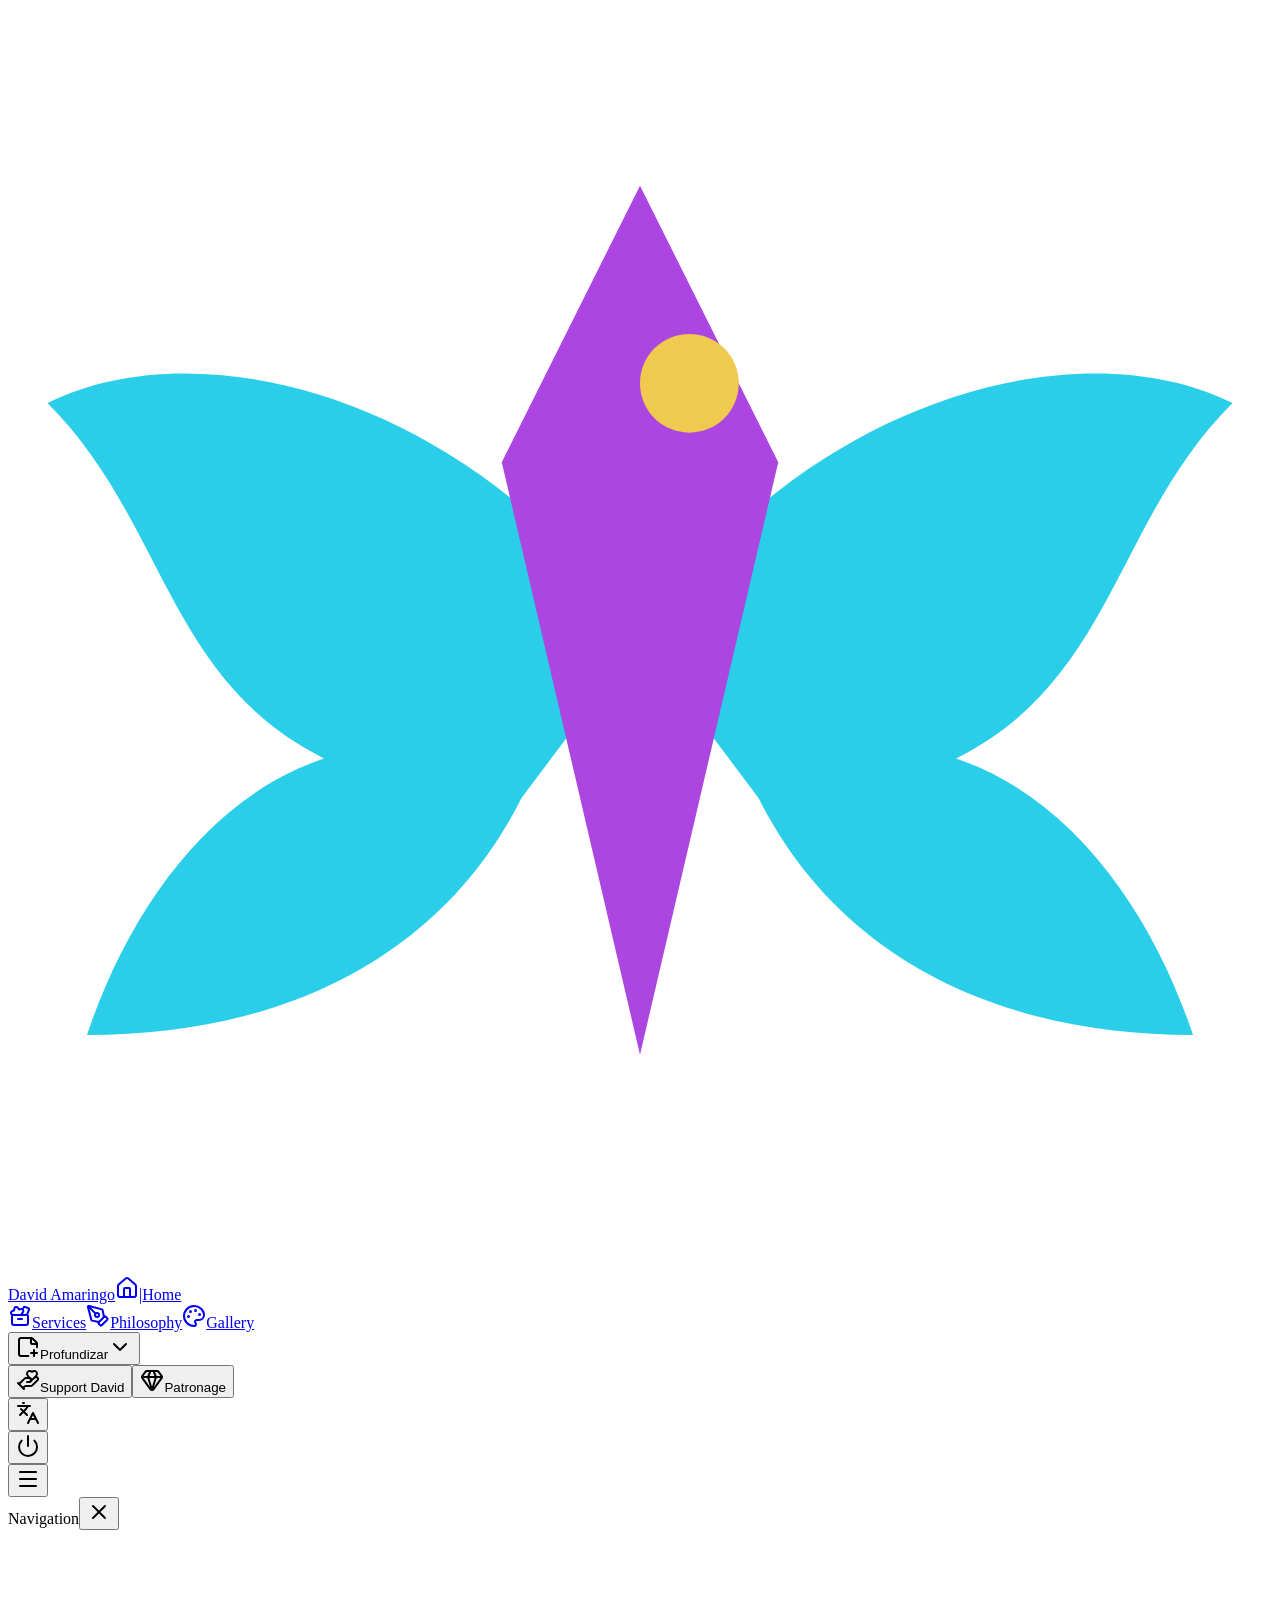
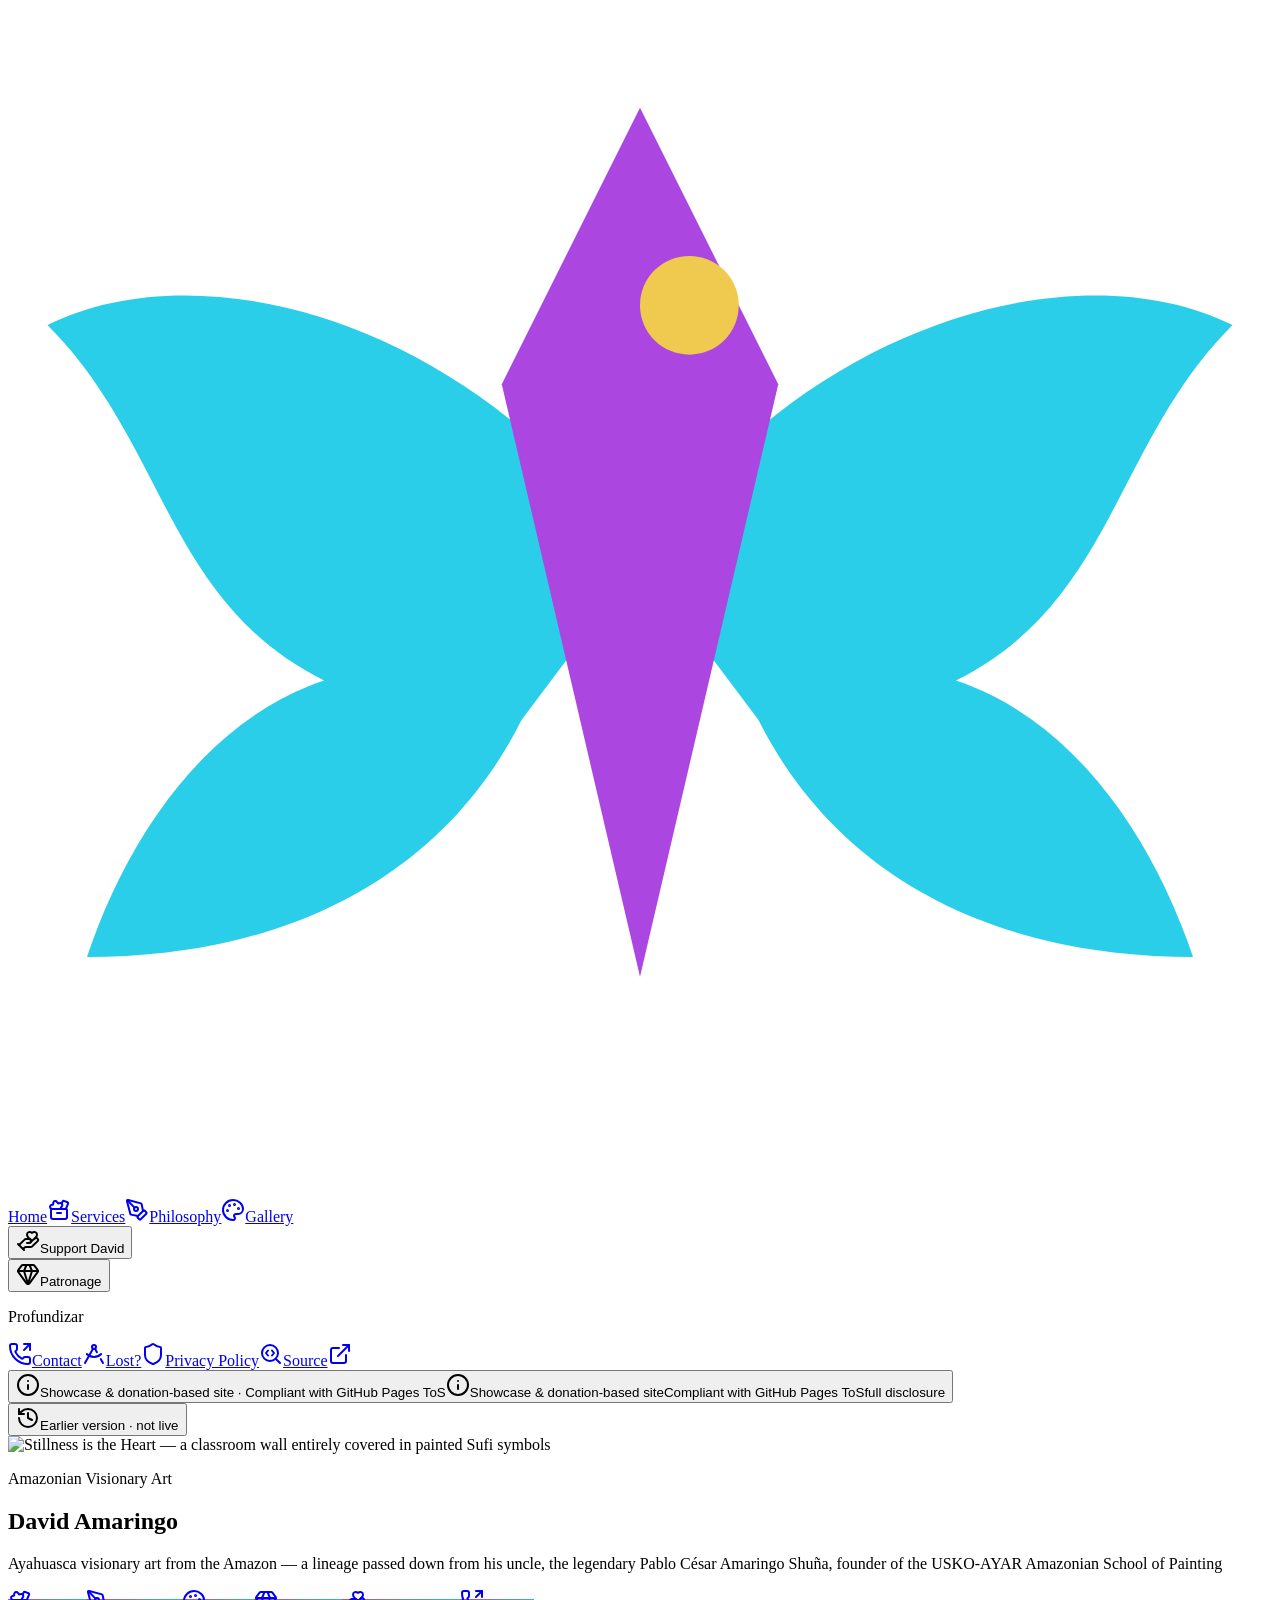
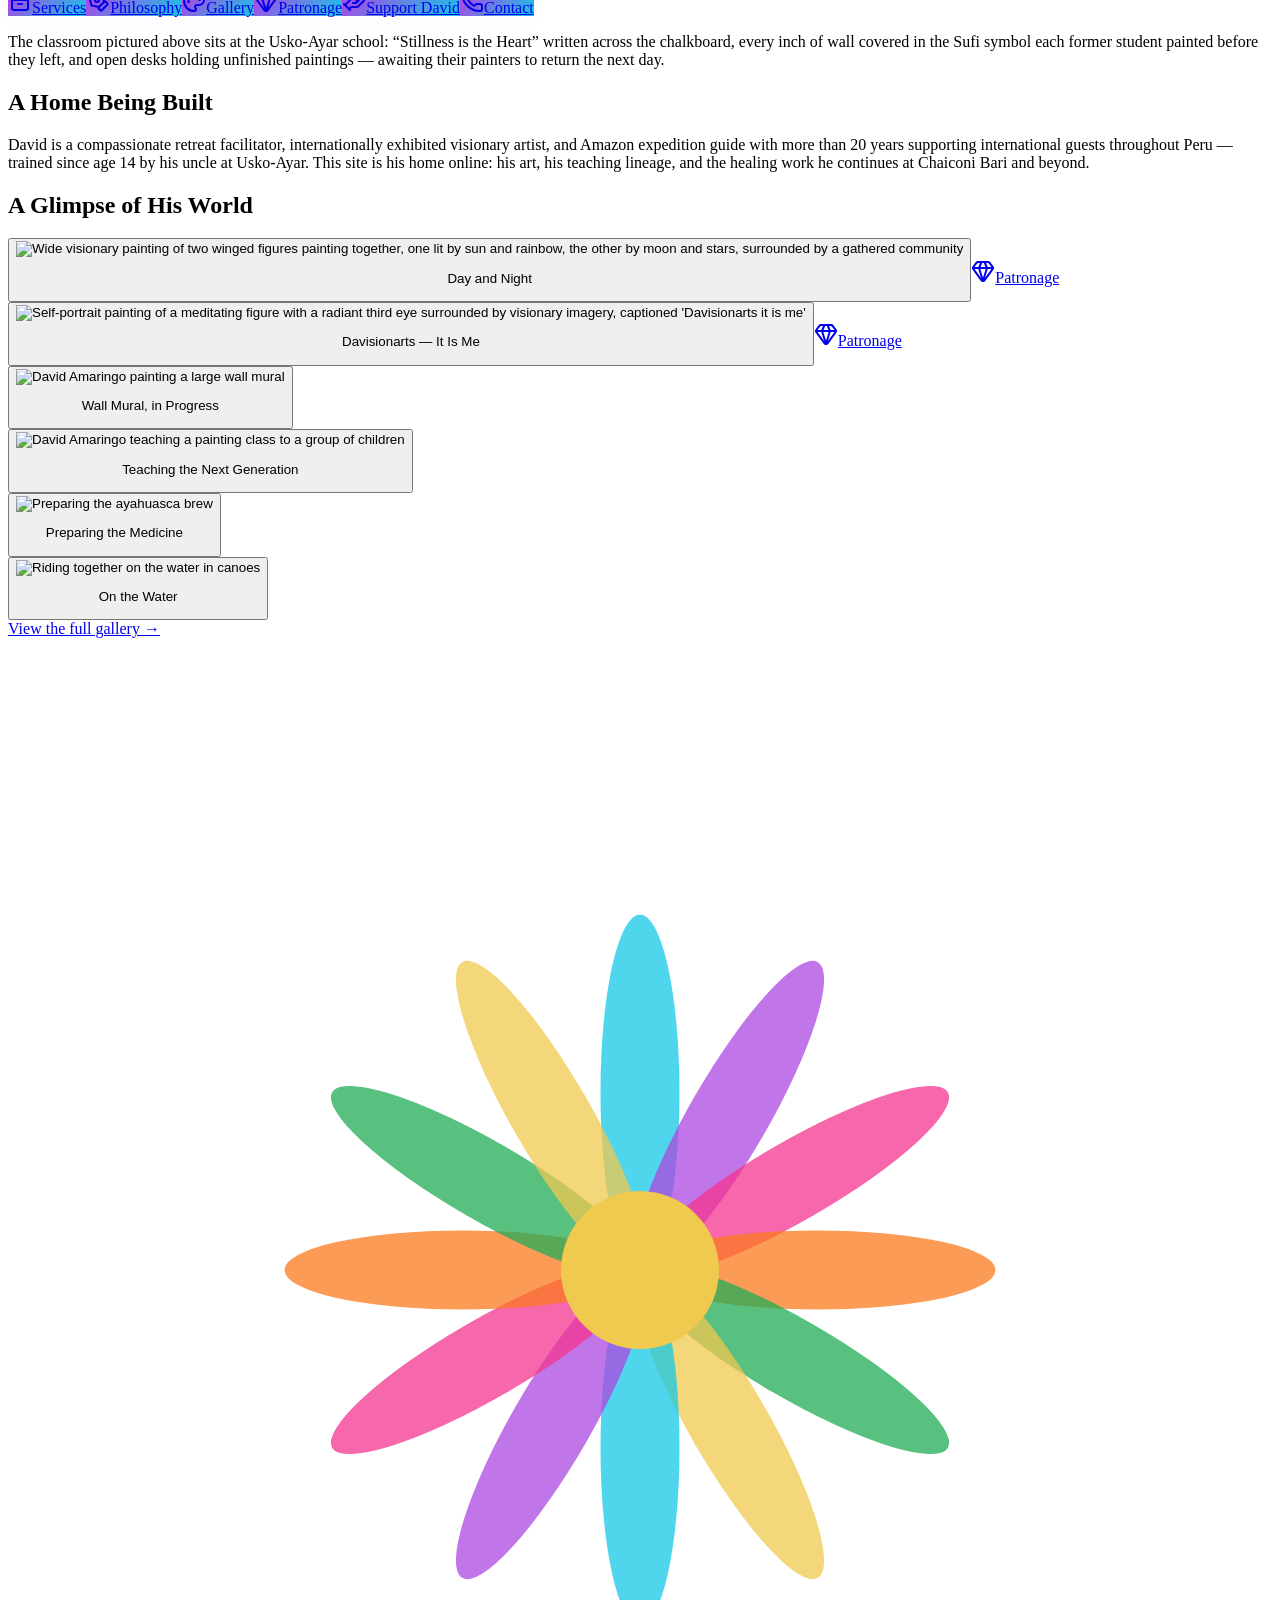
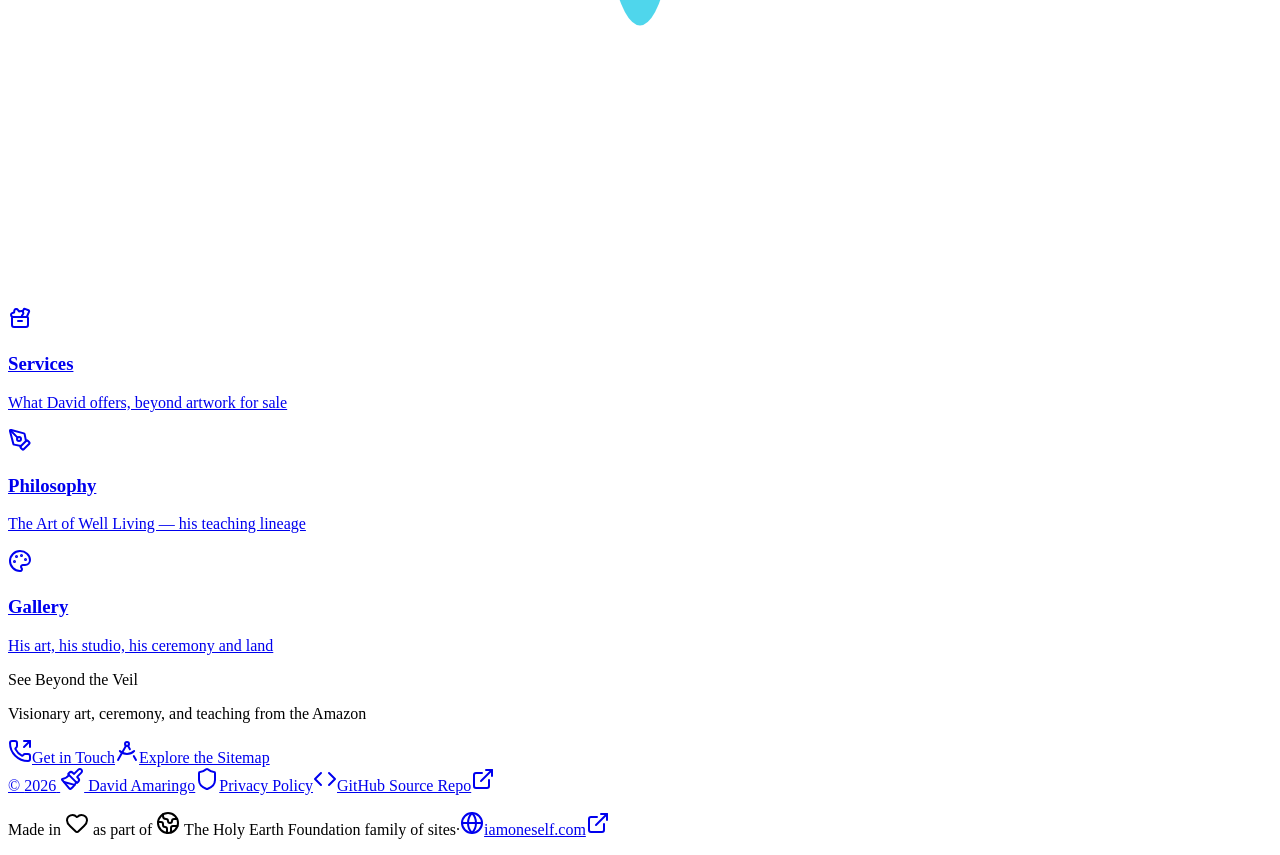
==== commit 650cec4f: "Deploy built site" ====
--- a/index.html
+++ b/index.html
@@ -1 +1 @@
-<!DOCTYPE html><html lang="en" class="manrope_de7b2fa9-module__1ltb7q__variable cormorant_694e5460-module__53qHCa__variable h-full antialiased dark"><head><meta charSet="utf-8"/><meta name="viewport" content="width=device-width, initial-scale=1"/><link rel="preload" href="/david-amaringo-public-preview/_next/static/media/61f83d1116c3c119-s.p.1i770ixt5m62g.woff2" as="font" crossorigin="" type="font/woff2"/><link rel="preload" href="/david-amaringo-public-preview/_next/static/media/a343f882a40d2cc9-s.p.1sj6eobyi31rd.woff2" as="font" crossorigin="" type="font/woff2"/><link rel="preload" href="/david-amaringo-public-preview/_next/static/media/daa29454a3e61cb2-s.p.25_z0nxfvnd9o.woff2" as="font" crossorigin="" type="font/woff2"/><link rel="preload" href="/david-amaringo-public-preview/stillness-is-the-heart.png" as="image"/><link rel="stylesheet" href="/david-amaringo-public-preview/_next/static/chunks/0nnnb-1kro5-h.css" data-precedence="next"/><link rel="preload" as="script" fetchPriority="low" href="/david-amaringo-public-preview/_next/static/chunks/1qt6pht_u0de1.js"/><script src="/david-amaringo-public-preview/_next/static/chunks/2ul8ophnk13y-.js" async=""></script><script src="/david-amaringo-public-preview/_next/static/chunks/26vag_9-3r931.js" async=""></script><script src="/david-amaringo-public-preview/_next/static/chunks/1ut80w2ws3z-u.js" async=""></script><script src="/david-amaringo-public-preview/_next/static/chunks/turbopack-2noucu-6ezj-b.js" async=""></script><script src="/david-amaringo-public-preview/_next/static/chunks/0jw13zqpzlacx.js" async="" crossorigin=""></script><script src="/david-amaringo-public-preview/_next/static/chunks/0snf_i3wezdwa.js" async="" crossorigin=""></script><script src="/david-amaringo-public-preview/_next/static/chunks/1lslozmis0f1e.js" async="" crossorigin=""></script><title>David Amaringo — Amazonian Visionary Art</title><meta name="description" content="Ayahuasca visionary art from the Amazon — trained by Pablo Cesar Amaringo Shuña, the legendary founder of the USKO-AYAR school. His home online, growing daily."/><link rel="icon" href="/david-amaringo-public-preview/icon.svg?icon.35dh42wedcbcq.svg" sizes="any" type="image/svg+xml"/><meta name="next-size-adjust" content=""/><script src="/david-amaringo-public-preview/_next/static/chunks/0cz1d0mv5g_q7.js" noModule=""></script></head><body class="min-h-full flex flex-col bg-white text-neutral-900 dark:bg-neutral-950 dark:text-neutral-100"><div hidden=""><!--$--><!--/$--></div><svg width="0" height="0" style="position:absolute" aria-hidden="true"><defs><filter id="veil-warp-filter" x="-20%" y="-20%" width="140%" height="140%"><feTurbulence type="fractalNoise" baseFrequency="0.008 0.012" numOctaves="2" seed="7" result="noise"><animate attributeName="baseFrequency" dur="50s" values="0.008 0.012;0.013 0.007;0.008 0.012" repeatCount="indefinite"></animate></feTurbulence><feDisplacementMap in="SourceGraphic" in2="noise" scale="24" xChannelSelector="R" yChannelSelector="G"></feDisplacementMap></filter></defs></svg><div aria-hidden="true" class="fixed inset-0 -z-10 overflow-hidden bg-neutral-950"><div class="veil-warp absolute -inset-[10%] opacity-40" style="background-image:radial-gradient(38% 32% at 12% 18%, rgba(20,201,230,0.35) 0%, transparent 70%),radial-gradient(42% 36% at 88% 12%, rgba(245,52,143,0.28) 0%, transparent 70%),radial-gradient(46% 40% at 20% 88%, rgba(34,173,86,0.22) 0%, transparent 70%),radial-gradient(40% 34% at 82% 82%, rgba(171,71,224,0.28) 0%, transparent 70%),radial-gradient(30% 26% at 55% 50%, rgba(251,122,30,0.16) 0%, transparent 70%)"></div></div><header class="fixed top-0 inset-x-0 z-50 transition-all duration-300 border-b bg-neutral-950/80 border-neutral-900 backdrop-blur-md"><nav class="mx-auto flex items-center justify-between px-6 h-16 max-w-6xl"><a class="inline-flex items-center gap-1.5 text-sm font-semibold tracking-wide uppercase group" href="/david-amaringo-public-preview/"><svg viewBox="0 0 64 64" class="h-7 w-7 rounded-full group-hover:scale-110 transition-transform" aria-hidden="true"><path d="M32 32 C24 20, 10 16, 2 20 C8 26, 8 34, 16 38 C10 40, 6 46, 4 52 C14 52, 22 48, 26 40 Z" fill="#14c9e6" opacity="0.9"></path><path d="M32 32 C24 20, 10 16, 2 20 C8 26, 8 34, 16 38 C10 40, 6 46, 4 52 C14 52, 22 48, 26 40 Z" fill="#14c9e6" opacity="0.9" transform="translate(64,0) scale(-1,1)"></path><path d="M32 9 L39 23 L32 53 L25 23 Z" fill="#ab47e0"></path><circle cx="34.5" cy="19" r="2.5" fill="#f0c94f"></circle></svg><span class="visionary-rainbow-text">David Amaringo</span><svg xmlns="http://www.w3.org/2000/svg" width="24" height="24" viewBox="0 0 24 24" fill="none" stroke="currentColor" stroke-width="2" stroke-linecap="round" stroke-linejoin="round" class="lucide lucide-house h-3.5 w-3.5 text-azure-300 group-hover:scale-110 transition-transform" aria-hidden="true"><path d="M15 21v-8a1 1 0 0 0-1-1h-4a1 1 0 0 0-1 1v8"></path><path d="M3 10a2 2 0 0 1 .709-1.528l7-6a2 2 0 0 1 2.582 0l7 6A2 2 0 0 1 21 10v9a2 2 0 0 1-2 2H5a2 2 0 0 1-2-2z"></path></svg><span class="hidden sm:inline text-neutral-700 mx-0.5">|</span><span class="hidden sm:inline text-xs normal-case font-normal tracking-normal text-neutral-500 group-hover:text-azure-300 transition-colors">Home</span></a><div class="flex items-center gap-1"><div class="hidden md:flex items-center gap-1"><a class="inline-flex items-center gap-1.5 px-3 py-1.5 text-sm rounded-md transition-all text-neutral-400 hover:text-azure-300 hover:bg-neutral-800/50" href="/david-amaringo-public-preview/services/"><svg xmlns="http://www.w3.org/2000/svg" width="24" height="24" viewBox="0 0 24 24" fill="none" stroke="currentColor" stroke-width="2" stroke-linecap="round" stroke-linejoin="round" class="lucide lucide-tool-case h-3.5 w-3.5" aria-hidden="true"><path d="M10 15h4"></path><path d="m14.817 10.995-.971-1.45 1.034-1.232a2 2 0 0 0-2.025-3.238l-1.82.364L9.91 3.885a2 2 0 0 0-3.625.748L6.141 6.55l-1.725.426a2 2 0 0 0-.19 3.756l.657.27"></path><path d="m18.822 10.995 2.26-5.38a1 1 0 0 0-.557-1.318L16.954 2.9a1 1 0 0 0-1.281.533l-.924 2.122"></path><path d="M4 12.006A1 1 0 0 1 4.994 11H19a1 1 0 0 1 1 1v7a2 2 0 0 1-2 2H6a2 2 0 0 1-2-2z"></path></svg>Services</a><a class="inline-flex items-center gap-1.5 px-3 py-1.5 text-sm rounded-md transition-all text-neutral-400 hover:text-orchid-300 hover:bg-neutral-800/50" href="/david-amaringo-public-preview/about/"><svg xmlns="http://www.w3.org/2000/svg" width="24" height="24" viewBox="0 0 24 24" fill="none" stroke="currentColor" stroke-width="2" stroke-linecap="round" stroke-linejoin="round" class="lucide lucide-pen-tool h-3.5 w-3.5" aria-hidden="true"><path d="M15.707 21.293a1 1 0 0 1-1.414 0l-1.586-1.586a1 1 0 0 1 0-1.414l5.586-5.586a1 1 0 0 1 1.414 0l1.586 1.586a1 1 0 0 1 0 1.414z"></path><path d="m18 13-1.375-6.874a1 1 0 0 0-.746-.776L3.235 2.028a1 1 0 0 0-1.207 1.207L5.35 15.879a1 1 0 0 0 .776.746L13 18"></path><path d="m2.3 2.3 7.286 7.286"></path><circle cx="11" cy="11" r="2"></circle></svg>Philosophy</a><a class="inline-flex items-center gap-1.5 px-3 py-1.5 text-sm rounded-md transition-all text-neutral-400 hover:text-verdant-300 hover:bg-neutral-800/50" href="/david-amaringo-public-preview/gallery/"><svg xmlns="http://www.w3.org/2000/svg" width="24" height="24" viewBox="0 0 24 24" fill="none" stroke="currentColor" stroke-width="2" stroke-linecap="round" stroke-linejoin="round" class="lucide lucide-palette h-3.5 w-3.5" aria-hidden="true"><path d="M12 22a1 1 0 0 1 0-20 10 9 0 0 1 10 9 5 5 0 0 1-5 5h-2.25a1.75 1.75 0 0 0-1.4 2.8l.3.4a1.75 1.75 0 0 1-1.4 2.8z"></path><circle cx="13.5" cy="6.5" r=".5" fill="currentColor"></circle><circle cx="17.5" cy="10.5" r=".5" fill="currentColor"></circle><circle cx="6.5" cy="12.5" r=".5" fill="currentColor"></circle><circle cx="8.5" cy="7.5" r=".5" fill="currentColor"></circle></svg>Gallery</a><span class="hidden md:inline-block w-px h-5 bg-neutral-800 mx-2"></span><div class="relative"><button class="inline-flex items-center gap-1.5 px-3 py-1.5 text-sm rounded-md transition-all text-neutral-400 hover:text-azure-300 hover:bg-neutral-800/50"><svg xmlns="http://www.w3.org/2000/svg" width="24" height="24" viewBox="0 0 24 24" fill="none" stroke="currentColor" stroke-width="2" stroke-linecap="round" stroke-linejoin="round" class="lucide lucide-sticky-note-plus h-3.5 w-3.5" aria-hidden="true"><path d="M15 3v5a1 1 0 0 0 1 1h5"></path><path d="M18 15v6"></path><path d="M21 12.356V9a2.4 2.4 0 0 0-.706-1.706l-3.588-3.588A2.4 2.4 0 0 0 15 3H5a2 2 0 0 0-2 2v14a2 2 0 0 0 2 2h7.355"></path><path d="M21 18h-6"></path></svg>Profundizar<svg xmlns="http://www.w3.org/2000/svg" width="24" height="24" viewBox="0 0 24 24" fill="none" stroke="currentColor" stroke-width="2" stroke-linecap="round" stroke-linejoin="round" class="lucide lucide-chevron-down h-3 w-3 transition-transform duration-200" aria-hidden="true"><path d="m6 9 6 6 6-6"></path></svg></button></div><span class="hidden md:inline-block w-px h-5 bg-neutral-800 mx-2"></span><button type="button" class="inline-flex items-center gap-1.5 whitespace-nowrap text-sm rounded-md px-2 py-1 transition-all text-bloom-400 hover:text-bloom-300"><svg xmlns="http://www.w3.org/2000/svg" width="24" height="24" viewBox="0 0 24 24" fill="none" stroke="currentColor" stroke-width="2" stroke-linecap="round" stroke-linejoin="round" class="lucide lucide-hand-heart h-4 w-4" aria-hidden="true"><path d="M11 14h2a2 2 0 0 0 0-4h-3c-.6 0-1.1.2-1.4.6L3 16"></path><path d="m14.45 13.39 5.05-4.694C20.196 8 21 6.85 21 5.75a2.75 2.75 0 0 0-4.797-1.837.276.276 0 0 1-.406 0A2.75 2.75 0 0 0 11 5.75c0 1.2.802 2.248 1.5 2.946L16 11.95"></path><path d="m2 15 6 6"></path><path d="m7 20 1.6-1.4c.3-.4.8-.6 1.4-.6h4c1.1 0 2.1-.4 2.8-1.2l4.6-4.4a1 1 0 0 0-2.75-2.91"></path></svg>Support David</button><span class="hidden md:inline-block w-px h-5 bg-neutral-800 mx-2"></span><button type="button" class="inline-flex items-center gap-1.5 whitespace-nowrap text-sm rounded-md px-2 py-1 transition-all text-gold-400 hover:text-gold-300"><svg xmlns="http://www.w3.org/2000/svg" width="24" height="24" viewBox="0 0 24 24" fill="none" stroke="currentColor" stroke-width="2" stroke-linecap="round" stroke-linejoin="round" class="lucide lucide-gem h-4 w-4" aria-hidden="true"><path d="M10.5 3 8 9l4 13 4-13-2.5-6"></path><path d="M17 3a2 2 0 0 1 1.6.8l3 4a2 2 0 0 1 .013 2.382l-7.99 10.986a2 2 0 0 1-3.247 0l-7.99-10.986A2 2 0 0 1 2.4 7.8l2.998-3.997A2 2 0 0 1 7 3z"></path><path d="M2 9h20"></path></svg>Patronage</button><span class="hidden md:inline-block w-px h-5 bg-neutral-800 mx-2"></span></div><div class="relative"><button aria-label="Language" class="inline-flex items-center justify-center h-8 w-8 rounded-md transition-all text-neutral-400 hover:text-azure-300 hover:bg-neutral-800/50"><svg xmlns="http://www.w3.org/2000/svg" width="24" height="24" viewBox="0 0 24 24" fill="none" stroke="currentColor" stroke-width="2" stroke-linecap="round" stroke-linejoin="round" class="lucide lucide-languages h-4 w-4" aria-hidden="true"><path d="m5 8 6 6"></path><path d="m4 14 6-6 2-3"></path><path d="M2 5h12"></path><path d="M7 2h1"></path><path d="m22 22-5-10-5 10"></path><path d="M14 18h6"></path></svg></button></div><div class="relative"><button aria-label="Power" class="inline-flex items-center justify-center h-8 w-8 rounded-md transition-all text-neutral-400 hover:text-gold-300 hover:bg-neutral-800/50"><svg xmlns="http://www.w3.org/2000/svg" width="24" height="24" viewBox="0 0 24 24" fill="none" stroke="currentColor" stroke-width="2" stroke-linecap="round" stroke-linejoin="round" class="lucide lucide-power h-4 w-4" aria-hidden="true"><path d="M12 2v10"></path><path d="M18.4 6.6a9 9 0 1 1-12.77.04"></path></svg></button></div><button class="md:hidden p-2 -mr-2 text-neutral-300 hover:text-azure-300 transition-colors" aria-label="Open menu"><svg xmlns="http://www.w3.org/2000/svg" width="24" height="24" viewBox="0 0 24 24" fill="none" stroke="currentColor" stroke-width="2" stroke-linecap="round" stroke-linejoin="round" class="lucide lucide-menu h-6 w-6" aria-hidden="true"><path d="M4 5h16"></path><path d="M4 12h16"></path><path d="M4 19h16"></path></svg></button></div></nav></header><div class="md:hidden fixed inset-0 z-[60] transition-opacity duration-300 opacity-0 pointer-events-none"><div class="absolute inset-0 bg-neutral-950/80"></div><div class="absolute top-0 right-0 h-full w-72 bg-neutral-950 border-l border-neutral-800 shadow-2xl flex flex-col transition-transform duration-300 translate-x-full"><div class="flex items-center justify-between px-6 h-16 border-b border-neutral-800 flex-shrink-0"><span class="text-xs font-medium text-neutral-500 uppercase tracking-wider">Navigation</span><button class="p-2 -mr-2 text-neutral-400 hover:text-neutral-100 transition-colors" aria-label="Close menu"><svg xmlns="http://www.w3.org/2000/svg" width="24" height="24" viewBox="0 0 24 24" fill="none" stroke="currentColor" stroke-width="2" stroke-linecap="round" stroke-linejoin="round" class="lucide lucide-x h-5 w-5" aria-hidden="true"><path d="M18 6 6 18"></path><path d="m6 6 12 12"></path></svg></button></div><div class="flex-1 overflow-y-auto p-6 pt-4"><div class="flex flex-col gap-1"><a class="flex items-center gap-2 px-4 py-3 text-sm rounded-lg transition-all text-azure-300 bg-azure-950/40 font-medium" href="/david-amaringo-public-preview/"><svg viewBox="0 0 64 64" class="h-5 w-5 rounded-full" aria-hidden="true"><path d="M32 32 C24 20, 10 16, 2 20 C8 26, 8 34, 16 38 C10 40, 6 46, 4 52 C14 52, 22 48, 26 40 Z" fill="#14c9e6" opacity="0.9"></path><path d="M32 32 C24 20, 10 16, 2 20 C8 26, 8 34, 16 38 C10 40, 6 46, 4 52 C14 52, 22 48, 26 40 Z" fill="#14c9e6" opacity="0.9" transform="translate(64,0) scale(-1,1)"></path><path d="M32 9 L39 23 L32 53 L25 23 Z" fill="#ab47e0"></path><circle cx="34.5" cy="19" r="2.5" fill="#f0c94f"></circle></svg>Home</a><a class="flex items-center gap-2 px-4 py-3 text-sm rounded-lg transition-all text-neutral-300 hover:bg-neutral-800/50" href="/david-amaringo-public-preview/services/"><svg xmlns="http://www.w3.org/2000/svg" width="24" height="24" viewBox="0 0 24 24" fill="none" stroke="currentColor" stroke-width="2" stroke-linecap="round" stroke-linejoin="round" class="lucide lucide-tool-case h-4 w-4 text-azure-400" aria-hidden="true"><path d="M10 15h4"></path><path d="m14.817 10.995-.971-1.45 1.034-1.232a2 2 0 0 0-2.025-3.238l-1.82.364L9.91 3.885a2 2 0 0 0-3.625.748L6.141 6.55l-1.725.426a2 2 0 0 0-.19 3.756l.657.27"></path><path d="m18.822 10.995 2.26-5.38a1 1 0 0 0-.557-1.318L16.954 2.9a1 1 0 0 0-1.281.533l-.924 2.122"></path><path d="M4 12.006A1 1 0 0 1 4.994 11H19a1 1 0 0 1 1 1v7a2 2 0 0 1-2 2H6a2 2 0 0 1-2-2z"></path></svg>Services</a><a class="flex items-center gap-2 px-4 py-3 text-sm rounded-lg transition-all text-neutral-300 hover:bg-neutral-800/50" href="/david-amaringo-public-preview/about/"><svg xmlns="http://www.w3.org/2000/svg" width="24" height="24" viewBox="0 0 24 24" fill="none" stroke="currentColor" stroke-width="2" stroke-linecap="round" stroke-linejoin="round" class="lucide lucide-pen-tool h-4 w-4 text-orchid-400" aria-hidden="true"><path d="M15.707 21.293a1 1 0 0 1-1.414 0l-1.586-1.586a1 1 0 0 1 0-1.414l5.586-5.586a1 1 0 0 1 1.414 0l1.586 1.586a1 1 0 0 1 0 1.414z"></path><path d="m18 13-1.375-6.874a1 1 0 0 0-.746-.776L3.235 2.028a1 1 0 0 0-1.207 1.207L5.35 15.879a1 1 0 0 0 .776.746L13 18"></path><path d="m2.3 2.3 7.286 7.286"></path><circle cx="11" cy="11" r="2"></circle></svg>Philosophy</a><a class="flex items-center gap-2 px-4 py-3 text-sm rounded-lg transition-all text-neutral-300 hover:bg-neutral-800/50" href="/david-amaringo-public-preview/gallery/"><svg xmlns="http://www.w3.org/2000/svg" width="24" height="24" viewBox="0 0 24 24" fill="none" stroke="currentColor" stroke-width="2" stroke-linecap="round" stroke-linejoin="round" class="lucide lucide-palette h-4 w-4 text-verdant-400" aria-hidden="true"><path d="M12 22a1 1 0 0 1 0-20 10 9 0 0 1 10 9 5 5 0 0 1-5 5h-2.25a1.75 1.75 0 0 0-1.4 2.8l.3.4a1.75 1.75 0 0 1-1.4 2.8z"></path><circle cx="13.5" cy="6.5" r=".5" fill="currentColor"></circle><circle cx="17.5" cy="10.5" r=".5" fill="currentColor"></circle><circle cx="6.5" cy="12.5" r=".5" fill="currentColor"></circle><circle cx="8.5" cy="7.5" r=".5" fill="currentColor"></circle></svg>Gallery</a><div class="my-3 h-px bg-neutral-800"></div><div class="px-4 py-2"><button type="button" class="inline-flex items-center gap-1.5 whitespace-nowrap text-sm rounded-md px-2 py-1 transition-all text-bloom-400 hover:text-bloom-300"><svg xmlns="http://www.w3.org/2000/svg" width="24" height="24" viewBox="0 0 24 24" fill="none" stroke="currentColor" stroke-width="2" stroke-linecap="round" stroke-linejoin="round" class="lucide lucide-hand-heart h-4 w-4" aria-hidden="true"><path d="M11 14h2a2 2 0 0 0 0-4h-3c-.6 0-1.1.2-1.4.6L3 16"></path><path d="m14.45 13.39 5.05-4.694C20.196 8 21 6.85 21 5.75a2.75 2.75 0 0 0-4.797-1.837.276.276 0 0 1-.406 0A2.75 2.75 0 0 0 11 5.75c0 1.2.802 2.248 1.5 2.946L16 11.95"></path><path d="m2 15 6 6"></path><path d="m7 20 1.6-1.4c.3-.4.8-.6 1.4-.6h4c1.1 0 2.1-.4 2.8-1.2l4.6-4.4a1 1 0 0 0-2.75-2.91"></path></svg>Support David</button></div><div class="px-4 py-2"><button type="button" class="inline-flex items-center gap-1.5 whitespace-nowrap text-sm rounded-md px-2 py-1 transition-all text-gold-400 hover:text-gold-300"><svg xmlns="http://www.w3.org/2000/svg" width="24" height="24" viewBox="0 0 24 24" fill="none" stroke="currentColor" stroke-width="2" stroke-linecap="round" stroke-linejoin="round" class="lucide lucide-gem h-4 w-4" aria-hidden="true"><path d="M10.5 3 8 9l4 13 4-13-2.5-6"></path><path d="M17 3a2 2 0 0 1 1.6.8l3 4a2 2 0 0 1 .013 2.382l-7.99 10.986a2 2 0 0 1-3.247 0l-7.99-10.986A2 2 0 0 1 2.4 7.8l2.998-3.997A2 2 0 0 1 7 3z"></path><path d="M2 9h20"></path></svg>Patronage</button></div><div class="my-3 h-px bg-neutral-800"></div><p class="px-4 py-1 text-xs font-medium text-neutral-500 uppercase tracking-wider">Profundizar</p><a class="flex items-center gap-2 px-4 py-3 text-sm rounded-lg transition-all text-neutral-300 hover:bg-neutral-800/50" href="/david-amaringo-public-preview/contact/"><svg xmlns="http://www.w3.org/2000/svg" width="24" height="24" viewBox="0 0 24 24" fill="none" stroke="currentColor" stroke-width="2" stroke-linecap="round" stroke-linejoin="round" class="lucide lucide-phone-outgoing h-4 w-4 text-orchid-400" aria-hidden="true"><path d="m16 8 6-6"></path><path d="M22 8V2h-6"></path><path d="M13.832 16.568a1 1 0 0 0 1.213-.303l.355-.465A2 2 0 0 1 17 15h3a2 2 0 0 1 2 2v3a2 2 0 0 1-2 2A18 18 0 0 1 2 4a2 2 0 0 1 2-2h3a2 2 0 0 1 2 2v3a2 2 0 0 1-.8 1.6l-.468.351a1 1 0 0 0-.292 1.233 14 14 0 0 0 6.392 6.384"></path></svg>Contact</a><a class="flex items-center gap-2 px-4 py-3 text-sm rounded-lg transition-all text-neutral-300 hover:bg-neutral-800/50" href="/david-amaringo-public-preview/404/"><svg xmlns="http://www.w3.org/2000/svg" width="24" height="24" viewBox="0 0 24 24" fill="none" stroke="currentColor" stroke-width="2" stroke-linecap="round" stroke-linejoin="round" class="lucide lucide-drafting-compass h-4 w-4 text-orchid-400" aria-hidden="true"><path d="m12.99 6.74 1.93 3.44"></path><path d="M19.136 12a10 10 0 0 1-14.271 0"></path><path d="m21 21-2.16-3.84"></path><path d="m3 21 8.02-14.26"></path><circle cx="12" cy="5" r="2"></circle></svg>Lost?</a><a class="flex items-center gap-2 px-4 py-3 text-sm rounded-lg transition-all text-neutral-300 hover:bg-neutral-800/50" href="/david-amaringo-public-preview/docs/privacy-policy/"><svg xmlns="http://www.w3.org/2000/svg" width="24" height="24" viewBox="0 0 24 24" fill="none" stroke="currentColor" stroke-width="2" stroke-linecap="round" stroke-linejoin="round" class="lucide lucide-shield h-4 w-4 text-orchid-400" aria-hidden="true"><path d="M20 13c0 5-3.5 7.5-7.66 8.95a1 1 0 0 1-.67-.01C7.5 20.5 4 18 4 13V6a1 1 0 0 1 1-1c2 0 4.5-1.2 6.24-2.72a1.17 1.17 0 0 1 1.52 0C14.51 3.81 17 5 19 5a1 1 0 0 1 1 1z"></path></svg>Privacy Policy</a><a href="https://github.com/drasticstatic/david-amaringo-public-preview" target="_blank" rel="noopener noreferrer" class="flex items-center gap-2 px-4 py-3 text-sm rounded-lg text-neutral-300 hover:bg-neutral-800/50 transition-all"><svg xmlns="http://www.w3.org/2000/svg" width="24" height="24" viewBox="0 0 24 24" fill="none" stroke="currentColor" stroke-width="2" stroke-linecap="round" stroke-linejoin="round" class="lucide lucide-search-code h-4 w-4 text-orchid-400" aria-hidden="true"><path d="m13 13.5 2-2.5-2-2.5"></path><path d="m21 21-4.3-4.3"></path><path d="M9 8.5 7 11l2 2.5"></path><circle cx="11" cy="11" r="8"></circle></svg>Source<svg xmlns="http://www.w3.org/2000/svg" width="24" height="24" viewBox="0 0 24 24" fill="none" stroke="currentColor" stroke-width="2" stroke-linecap="round" stroke-linejoin="round" class="lucide lucide-external-link h-3 w-3 text-neutral-500 ml-auto" aria-hidden="true"><path d="M15 3h6v6"></path><path d="M10 14 21 3"></path><path d="M18 13v6a2 2 0 0 1-2 2H5a2 2 0 0 1-2-2V8a2 2 0 0 1 2-2h6"></path></svg></a></div></div></div></div><div class="fixed top-16 inset-x-0 z-40 h-16 sm:h-9 bg-tangerine-950/40 border-b border-tangerine-800/60 backdrop-blur-sm"><button class="w-full h-full px-4 flex flex-col sm:flex-row items-center justify-center gap-y-0.5 sm:gap-2 text-xs font-medium text-tangerine-300 hover:bg-tangerine-900/40 transition-colors"><span class="hidden sm:inline-flex items-center gap-2"><svg xmlns="http://www.w3.org/2000/svg" width="24" height="24" viewBox="0 0 24 24" fill="none" stroke="currentColor" stroke-width="2" stroke-linecap="round" stroke-linejoin="round" class="lucide lucide-info h-3 w-3 flex-shrink-0" aria-hidden="true"><circle cx="12" cy="12" r="10"></circle><path d="M12 16v-4"></path><path d="M12 8h.01"></path></svg>Showcase &amp; donation-based site · Compliant with GitHub Pages ToS</span><span class="sm:hidden inline-flex items-center gap-1.5"><svg xmlns="http://www.w3.org/2000/svg" width="24" height="24" viewBox="0 0 24 24" fill="none" stroke="currentColor" stroke-width="2" stroke-linecap="round" stroke-linejoin="round" class="lucide lucide-info h-3 w-3 flex-shrink-0" aria-hidden="true"><circle cx="12" cy="12" r="10"></circle><path d="M12 16v-4"></path><path d="M12 8h.01"></path></svg>Showcase &amp; donation-based site</span><span class="sm:hidden">Compliant with GitHub Pages ToS</span><span class="text-[10px] text-tangerine-500 underline underline-offset-2">full disclosure</span></button></div><main class="flex-1 pt-[128px] sm:pt-[100px]"><div class="flex flex-col"><section class="relative w-full overflow-hidden"><img src="/david-amaringo-public-preview/stillness-is-the-heart.png" alt="Stillness is the Heart — a classroom wall entirely covered in painted Sufi symbols" class="w-full h-[70vh] min-h-[420px] object-cover canopy-breathe"/><div aria-hidden="true" class="absolute inset-0 bg-gradient-to-t from-neutral-950 via-neutral-950/20 to-neutral-950/60"></div><div class="absolute inset-0 flex flex-col items-center justify-end gap-4 px-6 pb-16 text-center"><p class="text-xs uppercase tracking-[0.3em] text-azure-300">Amazonian Visionary Art</p><h1 class="text-4xl sm:text-5xl font-semibold visionary-rainbow-text max-w-2xl">David Amaringo</h1><p class="max-w-xl text-neutral-200 leading-relaxed [text-shadow:0_2px_8px_rgba(0,0,0,0.6)]">Ayahuasca visionary art from the Amazon — a lineage passed down from his uncle, the legendary Pablo César Amaringo Shuña, founder of the USKO-AYAR Amazonian School of Painting</p><div class="mt-2 w-full max-w-md flex gap-2.5 overflow-x-auto snap-x snap-mandatory px-6 py-1 [scrollbar-width:none] [-ms-overflow-style:none] [&amp;::-webkit-scrollbar]:hidden"><a class="cta-glow flex-shrink-0 snap-start inline-flex items-center gap-1.5 rounded-full px-4 py-2 text-xs font-medium text-white whitespace-nowrap transition-all hover:-translate-y-0.5" style="background:linear-gradient(135deg, #ab47e0, #14c9e6);box-shadow:0 0 20px -8px rgba(171, 71, 224, 0.5)" href="/david-amaringo-public-preview/services/"><svg xmlns="http://www.w3.org/2000/svg" width="24" height="24" viewBox="0 0 24 24" fill="none" stroke="currentColor" stroke-width="2" stroke-linecap="round" stroke-linejoin="round" class="lucide lucide-tool-case h-3.5 w-3.5" aria-hidden="true"><path d="M10 15h4"></path><path d="m14.817 10.995-.971-1.45 1.034-1.232a2 2 0 0 0-2.025-3.238l-1.82.364L9.91 3.885a2 2 0 0 0-3.625.748L6.141 6.55l-1.725.426a2 2 0 0 0-.19 3.756l.657.27"></path><path d="m18.822 10.995 2.26-5.38a1 1 0 0 0-.557-1.318L16.954 2.9a1 1 0 0 0-1.281.533l-.924 2.122"></path><path d="M4 12.006A1 1 0 0 1 4.994 11H19a1 1 0 0 1 1 1v7a2 2 0 0 1-2 2H6a2 2 0 0 1-2-2z"></path></svg>Services</a><a class="cta-glow flex-shrink-0 snap-start inline-flex items-center gap-1.5 rounded-full px-4 py-2 text-xs font-medium text-white whitespace-nowrap transition-all hover:-translate-y-0.5" style="background:linear-gradient(135deg, #ab47e0, #14c9e6);box-shadow:0 0 20px -8px rgba(171, 71, 224, 0.5)" href="/david-amaringo-public-preview/about/"><svg xmlns="http://www.w3.org/2000/svg" width="24" height="24" viewBox="0 0 24 24" fill="none" stroke="currentColor" stroke-width="2" stroke-linecap="round" stroke-linejoin="round" class="lucide lucide-pen-tool h-3.5 w-3.5" aria-hidden="true"><path d="M15.707 21.293a1 1 0 0 1-1.414 0l-1.586-1.586a1 1 0 0 1 0-1.414l5.586-5.586a1 1 0 0 1 1.414 0l1.586 1.586a1 1 0 0 1 0 1.414z"></path><path d="m18 13-1.375-6.874a1 1 0 0 0-.746-.776L3.235 2.028a1 1 0 0 0-1.207 1.207L5.35 15.879a1 1 0 0 0 .776.746L13 18"></path><path d="m2.3 2.3 7.286 7.286"></path><circle cx="11" cy="11" r="2"></circle></svg>Philosophy</a><a class="cta-glow flex-shrink-0 snap-start inline-flex items-center gap-1.5 rounded-full px-4 py-2 text-xs font-medium text-white whitespace-nowrap transition-all hover:-translate-y-0.5" style="background:linear-gradient(135deg, #ab47e0, #14c9e6);box-shadow:0 0 20px -8px rgba(171, 71, 224, 0.5)" href="/david-amaringo-public-preview/gallery/"><svg xmlns="http://www.w3.org/2000/svg" width="24" height="24" viewBox="0 0 24 24" fill="none" stroke="currentColor" stroke-width="2" stroke-linecap="round" stroke-linejoin="round" class="lucide lucide-palette h-3.5 w-3.5" aria-hidden="true"><path d="M12 22a1 1 0 0 1 0-20 10 9 0 0 1 10 9 5 5 0 0 1-5 5h-2.25a1.75 1.75 0 0 0-1.4 2.8l.3.4a1.75 1.75 0 0 1-1.4 2.8z"></path><circle cx="13.5" cy="6.5" r=".5" fill="currentColor"></circle><circle cx="17.5" cy="10.5" r=".5" fill="currentColor"></circle><circle cx="6.5" cy="12.5" r=".5" fill="currentColor"></circle><circle cx="8.5" cy="7.5" r=".5" fill="currentColor"></circle></svg>Gallery</a><a class="cta-glow flex-shrink-0 snap-start inline-flex items-center gap-1.5 rounded-full px-4 py-2 text-xs font-medium text-white whitespace-nowrap transition-all hover:-translate-y-0.5" style="background:linear-gradient(135deg, #ab47e0, #14c9e6);box-shadow:0 0 20px -8px rgba(171, 71, 224, 0.5)" href="/david-amaringo-public-preview/patronage/"><svg xmlns="http://www.w3.org/2000/svg" width="24" height="24" viewBox="0 0 24 24" fill="none" stroke="currentColor" stroke-width="2" stroke-linecap="round" stroke-linejoin="round" class="lucide lucide-gem h-3.5 w-3.5" aria-hidden="true"><path d="M10.5 3 8 9l4 13 4-13-2.5-6"></path><path d="M17 3a2 2 0 0 1 1.6.8l3 4a2 2 0 0 1 .013 2.382l-7.99 10.986a2 2 0 0 1-3.247 0l-7.99-10.986A2 2 0 0 1 2.4 7.8l2.998-3.997A2 2 0 0 1 7 3z"></path><path d="M2 9h20"></path></svg>Patronage</a><a class="cta-glow flex-shrink-0 snap-start inline-flex items-center gap-1.5 rounded-full px-4 py-2 text-xs font-medium text-white whitespace-nowrap transition-all hover:-translate-y-0.5" style="background:linear-gradient(135deg, #ab47e0, #14c9e6);box-shadow:0 0 20px -8px rgba(171, 71, 224, 0.5)" href="/david-amaringo-public-preview/crowdfunding/"><svg xmlns="http://www.w3.org/2000/svg" width="24" height="24" viewBox="0 0 24 24" fill="none" stroke="currentColor" stroke-width="2" stroke-linecap="round" stroke-linejoin="round" class="lucide lucide-hand-heart h-3.5 w-3.5" aria-hidden="true"><path d="M11 14h2a2 2 0 0 0 0-4h-3c-.6 0-1.1.2-1.4.6L3 16"></path><path d="m14.45 13.39 5.05-4.694C20.196 8 21 6.85 21 5.75a2.75 2.75 0 0 0-4.797-1.837.276.276 0 0 1-.406 0A2.75 2.75 0 0 0 11 5.75c0 1.2.802 2.248 1.5 2.946L16 11.95"></path><path d="m2 15 6 6"></path><path d="m7 20 1.6-1.4c.3-.4.8-.6 1.4-.6h4c1.1 0 2.1-.4 2.8-1.2l4.6-4.4a1 1 0 0 0-2.75-2.91"></path></svg>Support David</a><a class="cta-glow flex-shrink-0 snap-start inline-flex items-center gap-1.5 rounded-full px-4 py-2 text-xs font-medium text-white whitespace-nowrap transition-all hover:-translate-y-0.5" style="background:linear-gradient(135deg, #ab47e0, #14c9e6);box-shadow:0 0 20px -8px rgba(171, 71, 224, 0.5)" href="/david-amaringo-public-preview/contact/"><svg xmlns="http://www.w3.org/2000/svg" width="24" height="24" viewBox="0 0 24 24" fill="none" stroke="currentColor" stroke-width="2" stroke-linecap="round" stroke-linejoin="round" class="lucide lucide-phone-outgoing h-3.5 w-3.5" aria-hidden="true"><path d="m16 8 6-6"></path><path d="M22 8V2h-6"></path><path d="M13.832 16.568a1 1 0 0 0 1.213-.303l.355-.465A2 2 0 0 1 17 15h3a2 2 0 0 1 2 2v3a2 2 0 0 1-2 2A18 18 0 0 1 2 4a2 2 0 0 1 2-2h3a2 2 0 0 1 2 2v3a2 2 0 0 1-.8 1.6l-.468.351a1 1 0 0 0-.292 1.233 14 14 0 0 0 6.392 6.384"></path></svg>Contact</a></div></div></section><section class="px-6 py-14 max-w-2xl mx-auto text-center"><p class="text-neutral-400 text-sm leading-relaxed italic">The classroom pictured above sits at the Usko-Ayar school: “Stillness is the Heart” written across the chalkboard, every inch of wall covered in the Sufi symbol each former student painted before they left, and open desks holding unfinished paintings — awaiting their painters to return the next day.</p></section><section class="px-6 pb-16 max-w-2xl mx-auto text-center"><h2 class="text-2xl font-semibold mb-3">A Home Being Built</h2><p class="text-neutral-400 leading-relaxed">David is a compassionate retreat facilitator, internationally exhibited visionary artist, and Amazon expedition guide with more than 20 years supporting international guests throughout Peru — trained since age 14 by his uncle at Usko-Ayar. This site is his home online: his art, his teaching lineage, and the healing work he continues at Chaiconi Bari and beyond.</p></section><section class="px-6 pb-16 max-w-4xl mx-auto"><div class=""><h2 class="text-sm font-semibold uppercase tracking-[0.2em] text-azure-300 mb-1">A Glimpse of His World</h2><div class="grid grid-cols-2 sm:grid-cols-3 gap-3 sm:gap-4"><div class="cta-glow group relative overflow-hidden rounded-xl border border-neutral-800 bg-neutral-900/60"><button type="button" class="block w-full text-left"><img src="/david-amaringo-public-preview/gallery/day-and-night.jpg" alt="Wide visionary painting of two winged figures painting together, one lit by sun and rainbow, the other by moon and stars, surrounded by a gathered community" loading="lazy" class="aspect-square w-full object-cover transition-transform duration-300 group-hover:scale-105"/><div class="absolute inset-0 bg-gradient-to-t from-neutral-950/85 via-neutral-950/0 to-transparent opacity-0 group-hover:opacity-100 transition-opacity"></div><p class="absolute bottom-2 left-2 right-2 text-xs font-medium text-neutral-100 opacity-0 group-hover:opacity-100 transition-opacity [text-shadow:0_1px_4px_rgba(0,0,0,0.8)]">Day and Night</p></button><a class="absolute top-2 right-2 inline-flex items-center gap-1 rounded-full border border-gold-600/60 bg-neutral-950/80 px-2 py-1 text-[10px] font-semibold text-gold-300 hover:border-gold-400 hover:text-gold-200 transition-colors backdrop-blur-sm" href="/david-amaringo-public-preview/patronage/"><svg xmlns="http://www.w3.org/2000/svg" width="24" height="24" viewBox="0 0 24 24" fill="none" stroke="currentColor" stroke-width="2" stroke-linecap="round" stroke-linejoin="round" class="lucide lucide-gem h-3 w-3" aria-hidden="true"><path d="M10.5 3 8 9l4 13 4-13-2.5-6"></path><path d="M17 3a2 2 0 0 1 1.6.8l3 4a2 2 0 0 1 .013 2.382l-7.99 10.986a2 2 0 0 1-3.247 0l-7.99-10.986A2 2 0 0 1 2.4 7.8l2.998-3.997A2 2 0 0 1 7 3z"></path><path d="M2 9h20"></path></svg>Patronage</a></div><div class="cta-glow group relative overflow-hidden rounded-xl border border-neutral-800 bg-neutral-900/60"><button type="button" class="block w-full text-left"><img src="/david-amaringo-public-preview/gallery/davisionarts-self-portrait.jpg" alt="Self-portrait painting of a meditating figure with a radiant third eye surrounded by visionary imagery, captioned &#x27;Davisionarts it is me&#x27;" loading="lazy" class="aspect-square w-full object-cover transition-transform duration-300 group-hover:scale-105"/><div class="absolute inset-0 bg-gradient-to-t from-neutral-950/85 via-neutral-950/0 to-transparent opacity-0 group-hover:opacity-100 transition-opacity"></div><p class="absolute bottom-2 left-2 right-2 text-xs font-medium text-neutral-100 opacity-0 group-hover:opacity-100 transition-opacity [text-shadow:0_1px_4px_rgba(0,0,0,0.8)]">Davisionarts — It Is Me</p></button><a class="absolute top-2 right-2 inline-flex items-center gap-1 rounded-full border border-gold-600/60 bg-neutral-950/80 px-2 py-1 text-[10px] font-semibold text-gold-300 hover:border-gold-400 hover:text-gold-200 transition-colors backdrop-blur-sm" href="/david-amaringo-public-preview/patronage/"><svg xmlns="http://www.w3.org/2000/svg" width="24" height="24" viewBox="0 0 24 24" fill="none" stroke="currentColor" stroke-width="2" stroke-linecap="round" stroke-linejoin="round" class="lucide lucide-gem h-3 w-3" aria-hidden="true"><path d="M10.5 3 8 9l4 13 4-13-2.5-6"></path><path d="M17 3a2 2 0 0 1 1.6.8l3 4a2 2 0 0 1 .013 2.382l-7.99 10.986a2 2 0 0 1-3.247 0l-7.99-10.986A2 2 0 0 1 2.4 7.8l2.998-3.997A2 2 0 0 1 7 3z"></path><path d="M2 9h20"></path></svg>Patronage</a></div><div class="cta-glow group relative overflow-hidden rounded-xl border border-neutral-800 bg-neutral-900/60"><button type="button" class="block w-full text-left"><img src="/david-amaringo-public-preview/gallery/david-painting-wall-mural.jpg" alt="David Amaringo painting a large wall mural" loading="lazy" class="aspect-square w-full object-cover transition-transform duration-300 group-hover:scale-105"/><div class="absolute inset-0 bg-gradient-to-t from-neutral-950/85 via-neutral-950/0 to-transparent opacity-0 group-hover:opacity-100 transition-opacity"></div><p class="absolute bottom-2 left-2 right-2 text-xs font-medium text-neutral-100 opacity-0 group-hover:opacity-100 transition-opacity [text-shadow:0_1px_4px_rgba(0,0,0,0.8)]">Wall Mural, in Progress</p></button></div><div class="cta-glow group relative overflow-hidden rounded-xl border border-neutral-800 bg-neutral-900/60"><button type="button" class="block w-full text-left"><img src="/david-amaringo-public-preview/gallery/teaching-class-with-children.jpg" alt="David Amaringo teaching a painting class to a group of children" loading="lazy" class="aspect-square w-full object-cover transition-transform duration-300 group-hover:scale-105"/><div class="absolute inset-0 bg-gradient-to-t from-neutral-950/85 via-neutral-950/0 to-transparent opacity-0 group-hover:opacity-100 transition-opacity"></div><p class="absolute bottom-2 left-2 right-2 text-xs font-medium text-neutral-100 opacity-0 group-hover:opacity-100 transition-opacity [text-shadow:0_1px_4px_rgba(0,0,0,0.8)]">Teaching the Next Generation</p></button></div><div class="cta-glow group relative overflow-hidden rounded-xl border border-neutral-800 bg-neutral-900/60"><button type="button" class="block w-full text-left"><img src="/david-amaringo-public-preview/gallery/preparing-ayahuasca-brew.jpg" alt="Preparing the ayahuasca brew" loading="lazy" class="aspect-square w-full object-cover transition-transform duration-300 group-hover:scale-105"/><div class="absolute inset-0 bg-gradient-to-t from-neutral-950/85 via-neutral-950/0 to-transparent opacity-0 group-hover:opacity-100 transition-opacity"></div><p class="absolute bottom-2 left-2 right-2 text-xs font-medium text-neutral-100 opacity-0 group-hover:opacity-100 transition-opacity [text-shadow:0_1px_4px_rgba(0,0,0,0.8)]">Preparing the Medicine</p></button></div><div class="cta-glow group relative overflow-hidden rounded-xl border border-neutral-800 bg-neutral-900/60"><button type="button" class="block w-full text-left"><img src="/david-amaringo-public-preview/gallery/riding-together-in-canoes.jpg" alt="Riding together on the water in canoes" loading="lazy" class="aspect-square w-full object-cover transition-transform duration-300 group-hover:scale-105"/><div class="absolute inset-0 bg-gradient-to-t from-neutral-950/85 via-neutral-950/0 to-transparent opacity-0 group-hover:opacity-100 transition-opacity"></div><p class="absolute bottom-2 left-2 right-2 text-xs font-medium text-neutral-100 opacity-0 group-hover:opacity-100 transition-opacity [text-shadow:0_1px_4px_rgba(0,0,0,0.8)]">On the Water</p></button></div></div></div><div class="text-center mt-5"><a class="text-sm font-medium text-azure-300 hover:text-azure-200 transition-colors" href="/david-amaringo-public-preview/gallery/">View the full gallery →</a></div></section><div class="flex justify-center pb-10"><svg viewBox="0 0 64 64" class="h-9 w-9 opacity-70" aria-hidden="true"><ellipse cx="32" cy="23" rx="2" ry="9" fill="#14c9e6" opacity="0.75" transform="rotate(0 32 32)"></ellipse><ellipse cx="32" cy="23" rx="2" ry="9" fill="#ab47e0" opacity="0.75" transform="rotate(30 32 32)"></ellipse><ellipse cx="32" cy="23" rx="2" ry="9" fill="#f5348f" opacity="0.75" transform="rotate(60 32 32)"></ellipse><ellipse cx="32" cy="23" rx="2" ry="9" fill="#fb7a1e" opacity="0.75" transform="rotate(90 32 32)"></ellipse><ellipse cx="32" cy="23" rx="2" ry="9" fill="#22ad56" opacity="0.75" transform="rotate(120 32 32)"></ellipse><ellipse cx="32" cy="23" rx="2" ry="9" fill="#f0c94f" opacity="0.75" transform="rotate(150 32 32)"></ellipse><ellipse cx="32" cy="23" rx="2" ry="9" fill="#14c9e6" opacity="0.75" transform="rotate(180 32 32)"></ellipse><ellipse cx="32" cy="23" rx="2" ry="9" fill="#ab47e0" opacity="0.75" transform="rotate(210 32 32)"></ellipse><ellipse cx="32" cy="23" rx="2" ry="9" fill="#f5348f" opacity="0.75" transform="rotate(240 32 32)"></ellipse><ellipse cx="32" cy="23" rx="2" ry="9" fill="#fb7a1e" opacity="0.75" transform="rotate(270 32 32)"></ellipse><ellipse cx="32" cy="23" rx="2" ry="9" fill="#22ad56" opacity="0.75" transform="rotate(300 32 32)"></ellipse><ellipse cx="32" cy="23" rx="2" ry="9" fill="#f0c94f" opacity="0.75" transform="rotate(330 32 32)"></ellipse><circle cx="32" cy="32" r="4" fill="#f0c94f"></circle></svg></div><section class="px-6 pb-20 max-w-3xl mx-auto grid gap-4 sm:grid-cols-3"><a class="cta-glow group rounded-2xl border border-neutral-800 bg-neutral-900/60 p-6 text-center transition-all hover:-translate-y-0.5 hover:border-azure-500/60" href="/david-amaringo-public-preview/services/"><div class="flex items-center justify-center gap-2 mb-2"><svg xmlns="http://www.w3.org/2000/svg" width="24" height="24" viewBox="0 0 24 24" fill="none" stroke="currentColor" stroke-width="2" stroke-linecap="round" stroke-linejoin="round" class="lucide lucide-tool-case h-4 w-4 text-azure-300" aria-hidden="true"><path d="M10 15h4"></path><path d="m14.817 10.995-.971-1.45 1.034-1.232a2 2 0 0 0-2.025-3.238l-1.82.364L9.91 3.885a2 2 0 0 0-3.625.748L6.141 6.55l-1.725.426a2 2 0 0 0-.19 3.756l.657.27"></path><path d="m18.822 10.995 2.26-5.38a1 1 0 0 0-.557-1.318L16.954 2.9a1 1 0 0 0-1.281.533l-.924 2.122"></path><path d="M4 12.006A1 1 0 0 1 4.994 11H19a1 1 0 0 1 1 1v7a2 2 0 0 1-2 2H6a2 2 0 0 1-2-2z"></path></svg><h3 class="text-sm font-semibold uppercase tracking-wide text-azure-300">Services</h3></div><p class="text-sm text-neutral-400 leading-relaxed">What David offers, beyond artwork for sale</p></a><a class="cta-glow group rounded-2xl border border-neutral-800 bg-neutral-900/60 p-6 text-center transition-all hover:-translate-y-0.5 hover:border-orchid-500/60" href="/david-amaringo-public-preview/about/"><div class="flex items-center justify-center gap-2 mb-2"><svg xmlns="http://www.w3.org/2000/svg" width="24" height="24" viewBox="0 0 24 24" fill="none" stroke="currentColor" stroke-width="2" stroke-linecap="round" stroke-linejoin="round" class="lucide lucide-pen-tool h-4 w-4 text-orchid-300" aria-hidden="true"><path d="M15.707 21.293a1 1 0 0 1-1.414 0l-1.586-1.586a1 1 0 0 1 0-1.414l5.586-5.586a1 1 0 0 1 1.414 0l1.586 1.586a1 1 0 0 1 0 1.414z"></path><path d="m18 13-1.375-6.874a1 1 0 0 0-.746-.776L3.235 2.028a1 1 0 0 0-1.207 1.207L5.35 15.879a1 1 0 0 0 .776.746L13 18"></path><path d="m2.3 2.3 7.286 7.286"></path><circle cx="11" cy="11" r="2"></circle></svg><h3 class="text-sm font-semibold uppercase tracking-wide text-orchid-300">Philosophy</h3></div><p class="text-sm text-neutral-400 leading-relaxed">The Art of Well Living — his teaching lineage</p></a><a class="cta-glow group rounded-2xl border border-neutral-800 bg-neutral-900/60 p-6 text-center transition-all hover:-translate-y-0.5 hover:border-verdant-500/60" href="/david-amaringo-public-preview/gallery/"><div class="flex items-center justify-center gap-2 mb-2"><svg xmlns="http://www.w3.org/2000/svg" width="24" height="24" viewBox="0 0 24 24" fill="none" stroke="currentColor" stroke-width="2" stroke-linecap="round" stroke-linejoin="round" class="lucide lucide-palette h-4 w-4 text-verdant-300" aria-hidden="true"><path d="M12 22a1 1 0 0 1 0-20 10 9 0 0 1 10 9 5 5 0 0 1-5 5h-2.25a1.75 1.75 0 0 0-1.4 2.8l.3.4a1.75 1.75 0 0 1-1.4 2.8z"></path><circle cx="13.5" cy="6.5" r=".5" fill="currentColor"></circle><circle cx="17.5" cy="10.5" r=".5" fill="currentColor"></circle><circle cx="6.5" cy="12.5" r=".5" fill="currentColor"></circle><circle cx="8.5" cy="7.5" r=".5" fill="currentColor"></circle></svg><h3 class="text-sm font-semibold uppercase tracking-wide text-verdant-300">Gallery</h3></div><p class="text-sm text-neutral-400 leading-relaxed">His art, his studio, his ceremony and land</p></a></section></div><!--$--><!--/$--></main><footer class="border-t border-neutral-800 bg-neutral-950"><section class="px-6 py-20 text-center"><p class="text-xl font-medium visionary-rainbow-text inline-block">See Beyond the Veil</p><p class="mt-2 text-neutral-500 max-w-md mx-auto">Visionary art, ceremony, and teaching from the Amazon</p><div class="mt-8 flex flex-col sm:flex-row justify-center gap-4"><a class="cta-glow inline-flex items-center justify-center gap-2 rounded-full border border-neutral-700 px-6 py-3 text-sm font-medium text-neutral-300 transition-all hover:border-orchid-500 hover:text-orchid-300 hover:-translate-y-0.5" href="/david-amaringo-public-preview/contact/"><svg xmlns="http://www.w3.org/2000/svg" width="24" height="24" viewBox="0 0 24 24" fill="none" stroke="currentColor" stroke-width="2" stroke-linecap="round" stroke-linejoin="round" class="lucide lucide-phone-outgoing h-3.5 w-3.5" aria-hidden="true"><path d="m16 8 6-6"></path><path d="M22 8V2h-6"></path><path d="M13.832 16.568a1 1 0 0 0 1.213-.303l.355-.465A2 2 0 0 1 17 15h3a2 2 0 0 1 2 2v3a2 2 0 0 1-2 2A18 18 0 0 1 2 4a2 2 0 0 1 2-2h3a2 2 0 0 1 2 2v3a2 2 0 0 1-.8 1.6l-.468.351a1 1 0 0 0-.292 1.233 14 14 0 0 0 6.392 6.384"></path></svg>Get in Touch</a><a class="cta-glow inline-flex items-center justify-center gap-2 rounded-full bg-azure-950/30 border border-azure-800/60 px-6 py-3 text-sm font-medium text-azure-300 transition-all hover:bg-azure-950/50 hover:-translate-y-0.5" href="/david-amaringo-public-preview/404/"><svg xmlns="http://www.w3.org/2000/svg" width="24" height="24" viewBox="0 0 24 24" fill="none" stroke="currentColor" stroke-width="2" stroke-linecap="round" stroke-linejoin="round" class="lucide lucide-drafting-compass h-4 w-4" aria-hidden="true"><path d="m12.99 6.74 1.93 3.44"></path><path d="M19.136 12a10 10 0 0 1-14.271 0"></path><path d="m21 21-2.16-3.84"></path><path d="m3 21 8.02-14.26"></path><circle cx="12" cy="5" r="2"></circle></svg>Explore the Sitemap</a></div><div class="mt-10 mx-auto max-w-6xl flex flex-col sm:flex-row items-center justify-between gap-4 text-xs text-neutral-600"><a class="inline-flex items-center gap-1.5 transition-all hover:text-orchid-300 hover:-translate-y-0.5" href="/david-amaringo-public-preview/">© <!-- -->2026<!-- --> <svg xmlns="http://www.w3.org/2000/svg" width="24" height="24" viewBox="0 0 24 24" fill="none" stroke="currentColor" stroke-width="2" stroke-linecap="round" stroke-linejoin="round" class="lucide lucide-paintbrush h-3 w-3 text-orchid-400" aria-hidden="true"><path d="m14.622 17.897-10.68-2.913"></path><path d="M18.376 2.622a1 1 0 1 1 3.002 3.002L17.36 9.643a.5.5 0 0 0 0 .707l.944.944a2.41 2.41 0 0 1 0 3.408l-.944.944a.5.5 0 0 1-.707 0L8.354 7.348a.5.5 0 0 1 0-.707l.944-.944a2.41 2.41 0 0 1 3.408 0l.944.944a.5.5 0 0 0 .707 0z"></path><path d="M9 8c-1.804 2.71-3.97 3.46-6.583 3.948a.507.507 0 0 0-.302.819l7.32 8.883a1 1 0 0 0 1.185.204C12.735 20.405 16 16.792 16 15"></path></svg> David Amaringo</a><a class="inline-flex items-center gap-1 transition-all hover:text-azure-300 hover:-translate-y-0.5" href="/david-amaringo-public-preview/docs/privacy-policy/"><svg xmlns="http://www.w3.org/2000/svg" width="24" height="24" viewBox="0 0 24 24" fill="none" stroke="currentColor" stroke-width="2" stroke-linecap="round" stroke-linejoin="round" class="lucide lucide-shield h-3 w-3 text-azure-500" aria-hidden="true"><path d="M20 13c0 5-3.5 7.5-7.66 8.95a1 1 0 0 1-.67-.01C7.5 20.5 4 18 4 13V6a1 1 0 0 1 1-1c2 0 4.5-1.2 6.24-2.72a1.17 1.17 0 0 1 1.52 0C14.51 3.81 17 5 19 5a1 1 0 0 1 1 1z"></path></svg>Privacy Policy</a><a href="https://github.com/drasticstatic/david-amaringo-public-preview" target="_blank" rel="noopener noreferrer" class="inline-flex items-center gap-1.5 transition-all hover:text-neutral-400 hover:-translate-y-0.5"><svg xmlns="http://www.w3.org/2000/svg" width="24" height="24" viewBox="0 0 24 24" fill="none" stroke="currentColor" stroke-width="2" stroke-linecap="round" stroke-linejoin="round" class="lucide lucide-code h-3.5 w-3.5 text-verdant-500" aria-hidden="true"><path d="m16 18 6-6-6-6"></path><path d="m8 6-6 6 6 6"></path></svg>GitHub Source Repo<svg xmlns="http://www.w3.org/2000/svg" width="24" height="24" viewBox="0 0 24 24" fill="none" stroke="currentColor" stroke-width="2" stroke-linecap="round" stroke-linejoin="round" class="lucide lucide-external-link h-3 w-3" aria-hidden="true"><path d="M15 3h6v6"></path><path d="M10 14 21 3"></path><path d="M18 13v6a2 2 0 0 1-2 2H5a2 2 0 0 1-2-2V8a2 2 0 0 1 2-2h6"></path></svg></a></div></section><div class="border-t border-neutral-900 px-6 py-8"><div class="mx-auto max-w-6xl flex flex-col items-center gap-4 text-xs text-neutral-600"><p class="inline-flex items-center gap-1.5 flex-wrap justify-center text-center">Made in <svg xmlns="http://www.w3.org/2000/svg" width="24" height="24" viewBox="0 0 24 24" fill="none" stroke="currentColor" stroke-width="2" stroke-linecap="round" stroke-linejoin="round" class="lucide lucide-heart h-3 w-3 text-bloom-400" aria-hidden="true"><path d="M2 9.5a5.5 5.5 0 0 1 9.591-3.676.56.56 0 0 0 .818 0A5.49 5.49 0 0 1 22 9.5c0 2.29-1.5 4-3 5.5l-5.492 5.313a2 2 0 0 1-3 .019L5 15c-1.5-1.5-3-3.2-3-5.5"></path></svg> as part of <svg xmlns="http://www.w3.org/2000/svg" width="24" height="24" viewBox="0 0 24 24" fill="none" stroke="currentColor" stroke-width="2" stroke-linecap="round" stroke-linejoin="round" class="lucide lucide-earth h-3 w-3 text-verdant-400" aria-hidden="true"><path d="M21.54 15H17a2 2 0 0 0-2 2v4.54"></path><path d="M7 3.34V5a3 3 0 0 0 3 3a2 2 0 0 1 2 2c0 1.1.9 2 2 2a2 2 0 0 0 2-2c0-1.1.9-2 2-2h3.17"></path><path d="M11 21.95V18a2 2 0 0 0-2-2a2 2 0 0 1-2-2v-1a2 2 0 0 0-2-2H2.05"></path><circle cx="12" cy="12" r="10"></circle></svg> The Holy Earth Foundation family of sites<span class="text-neutral-700">·</span><a href="https://retreats.iamoneself.com" target="_blank" rel="noopener noreferrer" class="inline-flex items-center gap-1 transition-all hover:text-azure-300 hover:-translate-y-0.5"><svg xmlns="http://www.w3.org/2000/svg" width="24" height="24" viewBox="0 0 24 24" fill="none" stroke="currentColor" stroke-width="2" stroke-linecap="round" stroke-linejoin="round" class="lucide lucide-globe h-3 w-3 text-azure-500" aria-hidden="true"><circle cx="12" cy="12" r="10"></circle><path d="M12 2a14.5 14.5 0 0 0 0 20 14.5 14.5 0 0 0 0-20"></path><path d="M2 12h20"></path></svg>iamoneself.com<svg xmlns="http://www.w3.org/2000/svg" width="24" height="24" viewBox="0 0 24 24" fill="none" stroke="currentColor" stroke-width="2" stroke-linecap="round" stroke-linejoin="round" class="lucide lucide-external-link h-3 w-3" aria-hidden="true"><path d="M15 3h6v6"></path><path d="M10 14 21 3"></path><path d="M18 13v6a2 2 0 0 1-2 2H5a2 2 0 0 1-2-2V8a2 2 0 0 1 2-2h6"></path></svg></a></p></div></div></footer><script src="/david-amaringo-public-preview/_next/static/chunks/1qt6pht_u0de1.js" id="_R_" async=""></script><script>(self.__next_f=self.__next_f||[]).push([0])</script><script>self.__next_f.push([1,"1:\"$Sreact.fragment\"\n2:I[3265,[\"/david-amaringo-public-preview/_next/static/chunks/0jw13zqpzlacx.js\",\"/david-amaringo-public-preview/_next/static/chunks/0snf_i3wezdwa.js\"],\"default\"]\n3:I[65980,[\"/david-amaringo-public-preview/_next/static/chunks/0jw13zqpzlacx.js\",\"/david-amaringo-public-preview/_next/static/chunks/0snf_i3wezdwa.js\"],\"default\"]\n4:I[67102,[\"/david-amaringo-public-preview/_next/static/chunks/0jw13zqpzlacx.js\",\"/david-amaringo-public-preview/_next/static/chunks/0snf_i3wezdwa.js\"],\"default\"]\n5:I[42293,[\"/david-amaringo-public-preview/_next/static/chunks/0jw13zqpzlacx.js\",\"/david-amaringo-public-preview/_next/static/chunks/0snf_i3wezdwa.js\"],\"default\"]\n6:I[39756,[\"/david-amaringo-public-preview/_next/static/chunks/0jw13zqpzlacx.js\",\"/david-amaringo-public-preview/_next/static/chunks/0snf_i3wezdwa.js\"],\"default\"]\n7:I[37457,[\"/david-amaringo-public-preview/_next/static/chunks/0jw13zqpzlacx.js\",\"/david-amaringo-public-preview/_next/static/chunks/0snf_i3wezdwa.js\"],\"default\"]\n8:I[22016,[\"/david-amaringo-public-preview/_next/static/chunks/0jw13zqpzlacx.js\",\"/david-amaringo-public-preview/_next/static/chunks/0snf_i3wezdwa.js\",\"/david-amaringo-public-preview/_next/static/chunks/1lslozmis0f1e.js\"],\"\"]\n9:I[5014,[\"/david-amaringo-public-preview/_next/static/chunks/0jw13zqpzlacx.js\",\"/david-amaringo-public-preview/_next/static/chunks/0snf_i3wezdwa.js\",\"/david-amaringo-public-preview/_next/static/chunks/1lslozmis0f1e.js\"],\"default\"]\n10:I[68027,[\"/david-amaringo-public-preview/_next/static/chunks/0jw13zqpzlacx.js\",\"/david-amaringo-public-preview/_next/static/chunks/0snf_i3wezdwa.js\"],\"default\",1]\n:HL[\"/david-amaringo-public-preview/_next/static/chunks/0nnnb-1kro5-h.css\",\"style\"]\n:HL[\"/david-amaringo-public-preview/_next/static/media/61f83d1116c3c119-s.p.1i770ixt5m62g.woff2\",\"font\",{\"crossOrigin\":\"\",\"type\":\"font/woff2\"}]\n:HL[\"/david-amaringo-public-preview/_next/static/media/a343f882a40d2cc9-s.p.1sj6eobyi31rd.woff2\",\"font\",{\"crossOrigin\":\"\",\"type\":\"font/woff2\"}]\n:HL[\"/david-amaringo-public-preview/_next/static/media/daa29454a3e61cb2-s.p.25_z0nxfvnd9o.woff2\",\"font\",{\"crossOrigin\":\"\",\"type\":\"font/woff2\"}]\n0:{\"P\":null,\"c\":[\"\",\"\"],\"q\":\"\",\"i\":false,\"f\":[[[\"\",{\"children\":[\"__PAGE__\",{},\"$undefined\",\"$undefined\",4608]},\"$undefined\",\"$undefined\",4624],[[\"$\",\"$1\",\"c\",{\"children\":[[[\"$\",\"link\",\"0\",{\"rel\":\"stylesheet\",\"href\":\"/david-amaringo-public-preview/_next/static/chunks/0nnnb-1kro5-h.css\",\"precedence\":\"next\",\"crossOrigin\":\"$undefined\",\"nonce\":\"$undefined\"}],[\"$\",\"script\",\"script-0\",{\"src\":\"/david-amaringo-public-preview/_next/static/chunks/0jw13zqpzlacx.js\",\"async\":true,\"nonce\":\"$undefined\"}],[\"$\",\"script\",\"script-1\",{\"src\":\"/david-amaringo-public-preview/_next/static/chunks/0snf_i3wezdwa.js\",\"async\":true,\"nonce\":\"$undefined\"}]],[\"$\",\"html\",null,{\"lang\":\"en\",\"className\":\"manrope_de7b2fa9-module__1ltb7q__variable cormorant_694e5460-module__53qHCa__variable h-full antialiased dark\",\"children\":[\"$\",\"body\",null,{\"className\":\"min-h-full flex flex-col bg-white text-neutral-900 dark:bg-neutral-950 dark:text-neutral-100\",\"children\":[[\"$\",\"svg\",null,{\"width\":\"0\",\"height\":\"0\",\"style\":{\"position\":\"absolute\"},\"aria-hidden\":\"true\",\"children\":[\"$\",\"defs\",null,{\"children\":[\"$\",\"filter\",null,{\"id\":\"veil-warp-filter\",\"x\":\"-20%\",\"y\":\"-20%\",\"width\":\"140%\",\"height\":\"140%\",\"children\":[[\"$\",\"feTurbulence\",null,{\"type\":\"fractalNoise\",\"baseFrequency\":\"0.008 0.012\",\"numOctaves\":\"2\",\"seed\":\"7\",\"result\":\"noise\",\"children\":[\"$\",\"animate\",null,{\"attributeName\":\"baseFrequency\",\"dur\":\"50s\",\"values\":\"0.008 0.012;0.013 0.007;0.008 0.012\",\"repeatCount\":\"indefinite\"}]}],[\"$\",\"feDisplacementMap\",null,{\"in\":\"SourceGraphic\",\"in2\":\"noise\",\"scale\":\"24\",\"xChannelSelector\":\"R\",\"yChannelSelector\":\"G\"}]]}]}]}],[\"$\",\"div\",null,{\"aria-hidden\":true,\"className\":\"fixed inset-0 -z-10 overflow-hidden bg-neutral-950\",\"children\":[\"$\",\"div\",null,{\"className\":\"veil-warp absolute -inset-[10%] opacity-40\",\"style\":{\"backgroundImage\":\"radial-gradient(38% 32% at 12% 18%, rgba(20,201,230,0.35) 0%, transparent 70%),radial-gradient(42% 36% at 88% 12%, rgba(245,52,143,0.28) 0%, transparent 70%),radial-gradient(46% 40% at 20% 88%, rgba(34,173,86,0.22) 0%, transparent 70%),radial-gradient(40% 34% at 82% 82%, rgba(171,71,224,0.28) 0%, transparent 70%),radial-gradient(30% 26% at 55% 50%, rgba(251,122,30,0.16) 0%, transparent 70%)\"}}]}],[\"$\",\"$L2\",null,{}],[\"$\",\"$L3\",null,{}],[\"$\",\"$L4\",null,{}],[\"$\",\"$L5\",null,{\"children\":[\"$\",\"main\",null,{\"className\":\"flex-1 pt-[128px] sm:pt-[100px]\",\"children\":[\"$\",\"$L6\",null,{\"parallelRouterKey\":\"children\",\"error\":\"$undefined\",\"errorStyles\":\"$undefined\",\"errorScripts\":\"$undefined\",\"template\":[\"$\",\"$L7\",null,{}],\"templateStyles\":\"$undefined\",\"templateScripts\":\"$undefined\",\"notFound\":[[\"$\",\"div\",null,{\"className\":\"px-6 py-20 max-w-3xl mx-auto\",\"children\":[[\"$\",\"div\",null,{\"className\":\"text-center mb-10\",\"children\":[[\"$\",\"p\",null,{\"className\":\"text-xs uppercase tracking-[0.3em] text-tangerine-300 mb-3\",\"children\":\"Lost in the Canopy\"}],[\"$\",\"h1\",null,{\"className\":\"text-3xl font-semibold mb-4 visionary-rainbow-text inline-block\",\"children\":\"Page Not Found\"}],[\"$\",\"p\",null,{\"className\":\"text-neutral-400 leading-relaxed max-w-md mx-auto\",\"children\":\"This page doesn’t exist yet — but here’s everywhere else the trail leads\"}]]}],[\"$\",\"$L8\",null,{\"href\":\"/about\",\"className\":\"cta-glow group mb-6 flex items-center gap-4 rounded-2xl border p-6 transition-all hover:-translate-y-0.5\",\"style\":{\"borderColor\":\"rgba(171,71,224,0.4)\",\"background\":\"linear-gradient(135deg, rgba(171,71,224,0.10), rgba(20,201,230,0.08))\"},\"children\":[[\"$\",\"$L9\",null,{\"ref\":\"$undefined\",\"iconNode\":[[\"path\",{\"d\":\"M15.707 21.293a1 1 0 0 1-1.414 0l-1.586-1.586a1 1 0 0 1 0-1.414l5.586-5.586a1 1 0 0 1 1.414 0l1.586 1.586a1 1 0 0 1 0 1.414z\",\"key\":\"nt11vn\"}],[\"path\",{\"d\":\"m18 13-1.375-6.874a1 1 0 0 0-.746-.776L3.235 2.028a1 1 0 0 0-1.207 1.207L5.35 15.879a1 1 0 0 0 .776.746L13 18\",\"key\":\"15qc1e\"}],[\"path\",{\"d\":\"m2.3 2.3 7.286 7.286\",\"key\":\"1wuzzi\"}],[\"circle\",{\"cx\":\"11\",\"cy\":\"11\",\"r\":\"2\",\"key\":\"xmgehs\"}]],\"className\":\"lucide-pen-tool h-8 w-8 text-orchid-300 flex-shrink-0\"}],[\"$\",\"div\",null,{\"children\":[[\"$\",\"p\",null,{\"className\":\"text-xs uppercase tracking-wider text-orchid-300 font-semibold mb-1\",\"children\":\"While you’re here\"}],[\"$\",\"p\",null,{\"className\":\"text-sm font-semibold text-neutral-100\",\"children\":\"Read the Philosophy — The Art of Well Living\"}],[\"$\",\"p\",null,{\"className\":\"text-sm text-neutral-400 mt-1\",\"children\":\"Since you’ve wandered off the path, wander a little deeper — into what this whole site is really about\"}]]}]]}],\"$La\"]}],[]],\"forbidden\":\"$undefined\",\"unauthorized\":\"$undefined\"}]}]}],\"$Lb\",\"$Lc\",\"$Ld\"]}]}]]}],{\"children\":[\"$Le\",{},null,false,null]},null,false,null],\"$Lf\",false]],\"m\":\"$undefined\",\"G\":[\"$10\",[\"$L11\"]],\"S\":true,\"h\":null,\"r\":\"$undefined\",\"s\":\"$undefined\",\"a\":\"$undefined\",\"l\":\"$undefined\",\"p\":\"$undefined\",\"d\":\"$undefined\",\"b\":\"lyJVQj8T34MM_Kop3uZoa\"}\n19:I[58234,[\"/david-amaringo-public-preview/_next/static/chunks/0jw13zqpzlacx.js\",\"/david-amaringo-public-preview/_next/static/chunks/0snf_i3wezdwa.js\"],\"default\"]\n1a:I[79520,[\"/david-amaringo-public-preview/_next/static/chunks/0jw13zqpzlacx.js\",\"/david-amaringo-public-preview/_next/static/chunks/0snf_i3wezdwa.js\"],\"\"]\n24:I[97367,[\"/david-amaringo-public-preview/_next/static/chunks/0jw13zqpzlacx.js\",\"/david-amaringo-public-preview/_next/static/chunks/0snf_i3wezdwa.js\"],\"ViewportBoundary\"]\n26:I[97367,[\"/david-amaringo-public-preview/_next/static/chunks/0jw13zqpzlacx.js\",\"/david-amaringo-public-preview/_next/static/chunks/0snf_i3wezdwa.js\"],\"MetadataBoundary\"]\n27:\"$Sreact.suspense\"\n:HL[\"/david-amaringo-public-preview/stillness-is-the-heart.png\",\"image\"]\na:[\"$\",\"div\",null,{\"className\":\"grid gap-3 sm:grid-cols-2\",\"children\":[[[\"$\",\"$L8\",\"/\",{\"href\":\"/\",\"className\":\"cta-glow flex items-start gap-3 rounded-xl border border-neutral-800 bg-neutral-900/60 p-4 transition-all hover:border-azure-500/50 hover:-translate-y-0.5\",\"children\":[[\"$\",\"$L9\",null,{\"ref\":\"$undefined\",\"iconNode\":[[\"path\",{\"d\":\"M15 21v-8a1 1 0 0 0-1-1h-4a1 1 0 0 0-1 1v8\",\"key\":\"5wwlr5\"}],[\"path\",{\"d\":\"M3 10a2 2 0 0 1 .709-1.528l7-6a2 2 0 0 1 2.582 0l7 6A2 2 0 0 1 21 10v9a2 2 0 0 1-2 2H5a2 2 0 0 1-2-2z\",\"key\":\"r6nss1\"}]],\"className\":\"lucide-house h-4 w-4 mt-0.5 flex-shrink-0 text-azure-300\"}],[\"$\",\"div\",null,{\"children\":[[\"$\",\"p\",null,{\"className\":\"text-sm font-medium text-neutral-100\",\"children\":\"Home\"}],[\"$\",\"p\",null,{\"className\":\"text-xs text-neutral-500 mt-0.5\",\"children\":\"Start over from the beginning\"}]]}]]}],[\"$\",\"$L8\",\"/services\",{\"href\":\"/services\",\"className\":\"cta-glow flex items-start gap-3 rounded-xl border border-neutral-800 bg-neutral-900/60 p-4 transition-all hover:border-azure-500/50 hover:-translate-y-0.5\",\"children\":[[\"$\",\"$L9\",null,{\"ref\":\"$undefined\",\"iconNode\":[[\"path\",{\"d\":\"M10 15h4\",\"key\":\"192ueg\"}],[\"path\",{\"d\":\"m14.817 10.995-.971-1.45 1.034-1.232a2 2 0 0 0-2.025-3.238l-1.82.364L9.91 3.885a2 2 0 0 0-3.625.748L6.141 6.55l-1.725.426a2 2 0 0 0-.19 3.756l.657.27\",\"key\":\"xbnumr\"}],[\"path\",{\"d\":\"m18.822 10.995 2.26-5.38a1 1 0 0 0-.557-1.318L16.954 2.9a1 1 0 0 0-1.281.533l-.924 2.122\",\"key\":\"eaw7gc\"}],[\"path\",{\"d\":\"M4 12.006A1 1 0 0 1 4.994 11H19a1 1 0 0 1 1 1v7a2 2 0 0 1-2 2H6a2 2 0 0 1-2-2z\",\"key\":\"1vaooh\"}]],\"className\":\"lucide-tool-case h-4 w-4 mt-0.5 flex-shrink-0 text-azure-300\"}],[\"$\",\"div\",null,{\"children\":[[\"$\",\"p\",null,{\"className\":\"text-sm font-medium text-neutral-100\",\"children\":\"Services\"}],[\"$\",\"p\",null,{\"className\":\"text-xs text-neutral-500 mt-0.5\",\"children\":\"What David offers, beyond artwork for sale\"}]]}]]}],[\"$\",\"$L8\",\"/gallery\",{\"href\":\"/gallery\",\"className\":\"cta-glow flex items-start gap-3 rounded-xl border border-neutral-800 bg-neutral-900/60 p-4 transition-all hover:border-azure-500/50 hover:-translate-y-0.5\",\"children\":[[\"$\",\"$L9\",null,{\"ref\":\"$undefined\",\"iconNode\":[[\"path\",{\"d\":\"M12 22a1 1 0 0 1 0-20 10 9 0 0 1 10 9 5 5 0 0 1-5 5h-2.25a1.75 1.75 0 0 0-1.4 2.8l.3.4a1.75 1.75 0 0 1-1.4 2.8z\",\"key\":\"e79jfc\"}],[\"circle\",{\"cx\":\"13.5\",\"cy\":\"6.5\",\"r\":\".5\",\"fill\":\"currentColor\",\"key\":\"1okk4w\"}],[\"circle\",{\"cx\":\"17.5\",\"cy\":\"10.5\",\"r\":\".5\",\"fill\":\"currentColor\",\"key\":\"f64h9f\"}],[\"circle\",{\"cx\":\"6.5\",\"cy\":\"12.5\",\"r\":\".5\",\"fill\":\"currentColor\",\"key\":\"qy21gx\"}],[\"circle\",{\"cx\":\"8.5\",\"cy\":\"7.5\",\"r\":\".5\",\"fill\":\"currentColor\",\"key\":\"fotxhn\"}]],\"className\":\"lucide-palette h-4 w-4 mt-0.5 flex-shrink-0 text-azure-300\"}],[\"$\",\"div\",null,{\"children\":[[\"$\",\"p\",null,{\"className\":\"text-sm font-medium text-neutral-100\",\"children\":\"Gallery\"}],[\"$\",\"p\",null,{\"className\":\"text-xs text-neutral-500 mt-0.5\",\"children\":\"His art, his studio, his ceremony and land\"}]]}]]}],[\"$\",\"$L8\",\"/contact\",{\"href\":\"/contact\",\"className\":\"cta-glow flex items-start gap-3 rounded-xl border border-neutral-800 bg-neutral-900/60 p-4 transition-all hover:border-azure-500/50 hover:-translate-y-0.5\",\"children\":[[\"$\",\"$L9\",null,{\"ref\":\"$undefined\",\"iconNode\":[[\"path\",{\"d\":\"m16 8 6-6\",\"key\":\"oawc05\"}],[\"path\",{\"d\":\"M22 8V2h-6\",\"key\":\"oqy2zc\"}],[\"path\",{\"d\":\"M13.832 16.568a1 1 0 0 0 1.213-.303l.355-.465A2 2 0 0 1 17 15h3a2 2 0 0 1 2 2v3a2 2 0 0 1-2 2A18 18 0 0 1 2 4a2 2 0 0 1 2-2h3a2 2 0 0 1 2 2v3a2 2 0 0 1-.8 1.6l-.468.351a1 1 0 0 0-.292 1.233 14 14 0 0 0 6.392 6.384\",\"key\":\"9njp5v\"}]],\"className\":\"lucide-phone-outgoing h-4 w-4 mt-0.5 flex-shrink-0 text-azure-300\"}],[\"$\",\"div\",null,{\"children\":[[\"$\",\"p\",null,{\"className\":\"text-sm font-medium text-neutral-100\",\"children\":\"Contact\"}],[\"$\",\"p\",null,{\"className\":\"text-xs text-neutral-500 mt-0.5\",\"children\":\"Reach David and the Chaiconi Bari team\"}]]}]]}],[\"$\",\"$L8\",\"/crowdfunding\",{\"href\":\"/crowdfunding\",\"className\":\"cta-glow flex items-start gap-3 rounded-xl border border-neutral-800 bg-neutral-900/60 p-4 transition-all hover:border-azure-500/50 hover:-translate-y-0.5\",\"children\":[\"$L12\",\"$L13\"]}],\"$L14\",\"$L15\",\"$L16\",\"$L17\"],\"$L18\"]}]\nb:[\"$\",\"$L19\",null,{}]\nc:[\"$\",\"$L1a\",null,{\"src\":\"https://cdn.jsdelivr.net/npm/@web3auth/ethereum-provider@8.0.1/dist/ethereumProvider.umd.min.js\",\"strategy\":\"lazyOnload\"}]\nd:[\"$\",\"$L1a\",null,{\"src\":\"https://cdn.jsdelivr.net/npm/@web3auth/modal@8.0.1/dist/modal.umd.min.js\",\"strategy\":\"lazyOnload\"}]\ne:[\"$\",\"$1\",\"c\",{\"children\":[[\"$\",\"div\",null,{\"className\":\"flex flex-col\",\"children\":[[\"$\",\"section\",null,{\"className\":\"relative w-full overflow-hidden\",\"children\":[[\"$\",\"img\",null,{\"src\":\"/david-amaringo-public-preview/stillness-is-the-heart.png\",\"alt\":\"Stillness is the Heart — a classroom wall entirely covered in painted Sufi symbols\",\"className\":\"w-full h-[70vh] min-h-[420px] object-cover canopy-breathe\"}],[\"$\",\"div\",null,{\"aria-hidden\":true,\"className\":\"absolute inset-0 bg-gradient-to-t from-neutral-950 via-neutral-950/20 to-neutral-950/60\"}],[\"$\",\"div\",null,{\"className\":\"absolute inset-0 flex flex-col items-center justify-end gap-4 px-6 pb-16 text-center\",\"children\":[[\"$\",\"p\",null,{\"className\":\"text-xs uppercase tracking-[0.3em] text-azure-300\",\"children\":\"Amazonian Visionary Art\"}],[\"$\",\"h1\",null,{\"className\":\"text-4xl sm:text-5xl font-semibold visionary-rainbow-text max-w-2xl\",\"children\":\"David Amaringo\"}],[\"$\",\"p\",null,{\"className\":\"max-w-xl text-neutral-200 leading-relaxed [text-shadow:0_2px_8px_rgba(0,0,0,0.6)]\",\"children\":\"Ayahuasca visionary art from the Amazon — a lineage passed down from his uncle, the legendary Pablo César Amaringo Shuña, founder of the USKO-AYAR Amazonian School of Painting\"}],[\"$\",\"div\",null,{\"className\":\"mt-2 w-full max-w-md flex gap-2.5 overflow-x-auto snap-x snap-mandatory px-6 py-1 [scrollbar-width:none] [-ms-overflow-style:none] [\u0026::-webkit-scrollbar]:hidden\",\"children\":[[\"$\",\"$L8\",\"/services\",{\"href\":\"/services\",\"className\":\"cta-glow flex-shrink-0 snap-start inline-flex items-center gap-1.5 rounded-full px-4 py-2 text-xs font-medium text-white whitespace-nowrap transition-all hover:-translate-y-0.5\",\"style\":{\"background\":\"linear-gradient(135deg, #ab47e0, #14c9e6)\",\"boxShadow\":\"0 0 20px -8px rgba(171, 71, 224, 0.5)\"},\"children\":[[\"$\",\"$L9\",null,{\"ref\":\"$undefined\",\"iconNode\":\"$a:props:children:0:1:props:children:0:props:iconNode\",\"className\":\"lucide-tool-case h-3.5 w-3.5\"}],\"Services\"]}],[\"$\",\"$L8\",\"/about\",{\"href\":\"/about\",\"className\":\"cta-glow flex-shrink-0 snap-start inline-flex items-center gap-1.5 rounded-full px-4 py-2 text-xs font-medium text-white whitespace-nowrap transition-all hover:-translate-y-0.5\",\"style\":{\"background\":\"linear-gradient(135deg, #ab47e0, #14c9e6)\",\"boxShadow\":\"0 0 20px -8px rgba(171, 71, 224, 0.5)\"},\"children\":[[\"$\",\"$L9\",null,{\"ref\":\"$undefined\",\"iconNode\":\"$0:f:0:1:0:props:children:1:props:children:props:children:5:props:children:props:children:props:notFound:0:props:children:1:props:children:0:props:iconNode\",\"className\":\"lucide-pen-tool h-3.5 w-3.5\"}],\"Philosophy\"]}],[\"$\",\"$L8\",\"/gallery\",{\"href\":\"/gallery\",\"className\":\"cta-glow flex-shrink-0 snap-start inline-flex items-center gap-1.5 rounded-full px-4 py-2 text-xs font-medium text-white whitespace-nowrap transition-all hover:-translate-y-0.5\",\"style\":{\"background\":\"linear-gradient(135deg, #ab47e0, #14c9e6)\",\"boxShadow\":\"0 0 20px -8px rgba(171, 71, 224, 0.5)\"},\"children\":[[\"$\",\"$L9\",null,{\"ref\":\"$undefined\",\"iconNode\":\"$a:props:children:0:2:props:children:0:props:iconNode\",\"className\":\"lucide-palette h-3.5 w-3.5\"}],\"Gallery\"]}],[\"$\",\"$L8\",\"/patronage\",{\"href\":\"/patronage\",\"className\":\"cta-glow flex-shrink-0 snap-start inline-flex items-center gap-1.5 rounded-full px-4 py-2 text-xs font-medium text-white whitespace-nowrap transition-all hover:-translate-y-0.5\",\"style\":{\"background\":\"linear-gradient(135deg, #ab47e0, #14c9e6)\",\"boxShadow\":\"0 0 20px -8px rgba(171, 71, 224, 0.5)\"},\"children\":[[\"$\",\"$L9\",null,{\"ref\":\"$undefined\",\"iconNode\":[[\"path\",{\"d\":\"M10.5 3 8 9l4 13 4-13-2.5-6\",\"key\":\"b3dvk1\"}],[\"path\",{\"d\":\"M17 3a2 2 0 0 1 1.6.8l3 4a2 2 0 0 1 .013 2.382l-7.99 10.986a2 2 0 0 1-3.247 0l-7.99-10.986A2 2 0 0 1 2.4 7.8l2.998-3.997A2 2 0 0 1 7 3z\",\"key\":\"7w4byz\"}],[\"path\",{\"d\":\"M2 9h20\",\"key\":\"16fsjt\"}]],\"className\":\"lucide-gem h-3.5 w-3.5\"}],\"Patronage\"]}],[\"$\",\"$L8\",\"/crowdfunding\",{\"href\":\"/crowdfunding\",\"className\":\"cta-glow flex-shrink-0 snap-start inline-flex items-center gap-1.5 rounded-full px-4 py-2 text-xs font-medium text-white whitespace-nowrap transition-all hover:-translate-y-0.5\",\"style\":{\"background\":\"linear-gradient(135deg, #ab47e0, #14c9e6)\",\"boxShadow\":\"0 0 20px -8px rgba(171, 71, 224, 0.5)\"},\"children\":[\"$L1b\",\"Support David\"]}],\"$L1c\"]}]]}]]}],\"$L1d\",\"$L1e\",\"$L1f\",\"$L20\",\"$L21\"]}],[\"$L22\"],\"$L23\"]}]\nf:[\"$\",\"$1\",\"h\",{\"children\":[null,[\"$\",\"$L24\",null,{\"children\":\"$L25\"}],[\"$\",\"div\",null,{\"hidden\":true,\"children\":[\"$\",\"$L26\",null,{\"children\":[\"$\",\"$27\",null,{\"name\":\"Next.Metadata\",\"children\":\"$L28\"}]}]}],[\"$\",\"meta\",null,{\"name\":\"next-size-adjust\",\"content\":\"\"}]]}]\n11:[\"$\",\"link\",\"0\",{\"rel\":\"stylesheet\",\"href\":\"/david-amaringo-public-preview/_next/static/chunks/0nnnb-1kro5-h.css\",\"precedence\":\"next\",\"crossOrigin\":\"$undefined\",\"nonce\":\"$undefined\"}]\n29:I[48218,[\"/david-amaringo-public-preview/_next/static/chunks/0jw13zqpzlacx.js\",\"/david-amaringo-public-preview/_next/static/chunks/0snf_i3wezdwa.js\",\"/david-amaringo-public-preview/_next/static/chunks/1lslozmis0f1e.js\"],\"default\"]\n2a:I[97367,[\"/david-amaringo-public-preview/_next/static/chunks/0jw13zqpzlacx.js\",\"/david-amaringo-public-preview/_next/static/chunks/0snf_i3wezdwa.js\"],\"OutletBoundary\"]\n12:[\"$\",\"$L9\",null,{\"ref\":\"$undefined\",\"iconNode\":[[\"path\",{\"d\":\"M11 14h2a2 2 0 0 0 0-4h-3c-.6 0-1.1.2-1.4.6L3 16\",\"key\":\"1v1a37\"}],[\"path\",{\"d\":\"m14.45 13.39 5.05-4.694C20.196 8 21 6.85 21 5.75a2.75 2.75 0 0 0-4.797-1.837.276.276 0 0 1-.406 0A2.75 2.75 0 0 0 11 5.75c0 1.2.802 2.248 1.5 2.946L16 11.95\",\"key\":\"fhfbnt\"}],[\"path\",{\"d\":\"m2 15 6 6\",\"key\":\"10dquu\"}],[\"path\",{\"d\":\"m7 20 1.6-1.4c.3-.4.8-.6 1.4-.6h4c1.1 0 2.1-.4 2.8-1.2l4.6-4.4a1 1 0 0 0-2.75-2.91\",\"key\":\"1x6kdw\"}]],\"className\":\"lucide-hand-heart h-4 w-4 mt-0.5 flex-shrink-0 text-bloom-400\"}]\n13:[\"$\",\"div\",null,{\"children\":[[\"$\",\"p\",null,{\"className\":\"text-sm font-medium text-bloom-400\",\"children\":\"Support David\"}],[\"$\",\"p\",null,{\"className\":\"text-xs text-neutral-500 mt-0.5\",\"children\":\"Help his family and his work directly\"}]]}]\n14:[\"$\",\"$L8\",\"/patronage\",{\"href\":\"/patronage\",\"className\":\"cta-glow flex items-start gap-3 rounded-xl border border-neutral-800 bg-neutral-900/60 p-4 transition-all hover:border-azure-500/50 hover:-translate-y-0.5\",\"children\":[[\"$\",\"$L9\",null,{\"ref\":\"$undefined\",\"iconNode\":\"$e:props:children:0:props:children:0:props:children:2:props:children:3:props:children:3:props:children:0:props:iconNode\",\"className\":\"lucide-gem h-4 w-4 mt-0.5 flex-shrink-0 text-gold-400\"}],[\"$\",\"div\",null,{\"children\":[[\"$\",\"p\",null,{\"className\":\"text-sm font-medium text-gold-400\",\"children\":\"Patronage\"}],[\"$\",\"p\",null,{\"className\":\"text-xs text-neutral-500 mt-0.5\",\"children\":\"A concept for web3-native support of his art\"}]]}]]}]\n15:[\"$\",\"$L8\",\"/docs/resume\",{\"href\":\"/docs/resume\",\"className\":\"cta-glow flex items-start gap-3 rounded-xl border border-neutral-800 bg-neutral-900/60 p-4 transition-all hover:border-azure-500/50 hover:-translate-y-0.5\",\"children\":[[\"$\",\"$L9\",null,{\"ref\":\"$undefined\",\"iconNode\":[[\"path\",{\"d\":\"M6 22a2 2 0 0 1-2-2V4a2 2 0 0 1 2-2h8a2.4 2.4 0 0 1 1.704.706l3.588 3.588A2.4 2.4 0 0 1 20 8v12a2 2 0 0 1-2 2z\",\"key\":\"1oefj6\"}],[\"path\",{\"d\":\"M14 2v5a1 1 0 0 0 1 1h5\",\"key\":\"wfsgrz\"}],[\"path\",{\"d\":\"M10 9H8\",\"key\":\"b1mrlr\"}],[\"path\",{\"d\":\"M16 13H8\",\"key\":\"t4e002\"}],[\"path\",{\"d\":\"M16 17H8\",\"key\":\"z1uh3a\"}]],\"className\":\"lucide-file-text h-4 w-4 mt-0.5 flex-shrink-0 text-azure-300\"}],[\"$\",\"div\",null,{\"children\":[[\"$\",\"p\",null,{\"className\":\"text-sm font-medium text-neutral-100\",\"children\":\"Resume\"}],[\"$\",\"p\",null,{\"className\":\"text-xs text-neutral-500 mt-0.5\",\"children\":\"His full professional background, formatted\"}]]}]]}]\n16:[\"$\",\"$L8\",\"/docs/the-art-of-well-living\",{\"href\":\"/docs/the-art-of-well-living\",\"className\":\"cta-glow flex items-start gap-3 rounded-xl border border-neutral-800 bg-neutral-900/60 p-4 transition-all hover:border-azure-500/50 hover:-translate-y-0.5\",\"children\":[[\"$\",\"$L9\",null,{\"ref\":\"$undefined\",\"iconNode\":[[\"path\",{\"d\":\"M12 5v16\",\"key\":\"1f6ucr\"}],[\"path\",{\"d\":\"M16 13h2\",\"key\":\"weia3s\"}],[\"path\",{\"d\":\"M16 9h2\",\"key\":\"1n7gjm\"}],[\"path\",{\"d\":\"M20.001 19A2 2 0 0022 17V5a2 2 0 00-1.999-2L16 3.002A5 5 0 0012 5a5 5 0 00-4-2H4a2 2 0 00-2 2v12a2 2 0 001.999 2H8a5 5 0 014 2 5 5 0 014-2z\",\"key\":\"1fyvmf\"}],[\"path\",{\"d\":\"M6 13h2\",\"key\":\"1cckiz\"}],[\"path\",{\"d\":\"M6 9h2\",\"key\":\"1k7j9f\"}]],\"className\":\"lucide-book-open-text h-4 w-4 mt-0.5 flex-shrink-0 text-azure-300\"}],[\"$\",\"div\",null,{\"children\":[[\"$\",\"p\",null,{\"className\":\"text-sm font-medium text-neutral-100\",\"children\":\"Full Philosophy Text\"}],[\"$\",\"p\",null,{\"className\":\"text-xs text-neutral-500 mt-0.5\",\"children\":\"The complete Art of Well Living document\"}]]}]]}]\n17:[\"$\",\"$L8\",\"/docs/privacy-policy\",{\"href\":\"/docs/privacy-policy\",\"className\":\"cta-glow flex items-start gap-3 rounded-xl border border-neutral-800 bg-neutral-900/60 p-4 transition-all hover:border-azure-500/50 hover:-translate-y-0.5\",\"children\":[[\"$\",\"$L9\",null,{\"ref\":\"$undefined\",\"iconNode\":[[\"path\",{\"d\":\"M20 13c0 5-3.5 7.5-7.66 8.95a1 1 0 0 1-.67-.01C7.5 20.5 4 18 4 13V6a1 1 0 0 1 1-1c2 0 4.5-1.2 6.24-2.72a1.17 1.17 0 0 1 1.52 0C14.51 3.81 17 5 19 5a1 1 0 0 1 1 1z\",\"key\":\"oel41y\"}]],\"className\":\"lucide-shield h-4 w-4 mt-0.5 flex-shrink-0 text-azure-300\"}],[\"$\",\"div\",null,{\"children\":[[\"$\",\"p\",null,{\"className\":\"text-sm font-medium text-neutral-100\",\"children\":\"Privacy Policy\"}],[\"$\",\"p\",null,{\"className\":\"text-xs text-neutral-500 mt-0.5\",\"children\":\"What this site does and does not do with your data\"}]]}]]}]\n18:[\"$\",\"a\",null,{\"href\":\"https://github.com/drasticstatic/david-amaringo-public-preview\",\"target\":\"_blank\",\"rel\":\"noopener noreferrer\",\"className\":\"cta-glow flex items-start gap-3 rounded-xl border border-neutral-800 bg-neutral-900/60 p-4 transition-all hover:border-neutral-600 hover:-translate-y-0.5\",\"children\":[[\"$\",\"$L9\",null,{\"ref\":\"$undefined\",\"iconNode\":[[\"path\",{\"d\":\"m13 13.5 2-2.5-2-2.5\",\"key\":\"1rvxrh\"}],[\"path\",{\"d\":\"m21 21-4.3-4.3\",\"key\":\"1qie3q\"}],[\"path\",{\"d\":\"M9 8.5 7 11l2 2.5\",\"key\":\"6ffwbx\"}],[\"circle\",{\"cx\":\"11\",\"cy\":\"11\",\"r\":\"8\",\"key\":\"4ej97u\"}]],\"className\":\"lucide-search-code h-4 w-4 text-neutral-400 mt-0.5 flex-shrink-0\"}],[\"$\",\"div\",null,{\"children\":[[\"$\",\"p\",null,{\"className\":\"text-sm font-medium text-neutral-100 inline-flex items-center gap-1\",\"children\":[\"Source\",[\"$\",\"$L9\",null,{\"ref\":\"$undefined\",\"iconNode\":[[\"path\",{\"d\":\"M15 3h6v6\",\"key\":\"1q9fwt\"}],[\"path\",{\"d\":\"M10 14 21 3\",\"key\":\"gplh6r\"}],[\"path\",{\"d\":\"M18 13v6a2 2 0 0 1-2 2H5a2 2 0 0 1-2-2V8a2 2 0 0 1 2-2h6\",\"key\":\"a6xqqp\"}]],\"className\":\"lucide-external-link h-3 w-3 text-neutral-500\"}]]}],[\"$\",\"p\",null,{\"className\":\"text-xs text-neutral-500 mt-0.5\",\"children\":\"View the code on GitHub\"}]]}]]}]\n1b:[\"$\",\"$L9\",null,{\"ref\":\"$undefined\",\"iconNode\":\"$12:props:iconNode\",\"className\":\"lucide-hand-heart h-3.5 w-3.5\"}]\n1c:[\"$\",\"$L8\",\"/contact\",{\"href\":\"/contact\",\"className\":\"cta-glow flex-shrink-0 snap-start inline-flex items-center gap-1.5 rounded-full px-4 py-2 text-xs font-medium text-white whitespace-nowrap transition-all hover:-translate-y-0.5\",\"style\":{\"background\":\"linear-gradient(135deg, #ab47e0, #14c9e6)\",\"boxShadow\":\"0 0 20px -8px rgba(171, 71, 224, 0.5)\"},\"children\":[[\"$\",\"$L9\",null,{\"ref\":\"$undefined\",\"iconNode\":\"$a:props:children:0:3:props:children:0:props:iconNode\",\"className\":\"lucide-phone-outgoing h-3.5 w-3.5\"}],\"Contact\"]}]\n1d:[\"$\",\"section\",null,{\"className\":\"px-6 py-14 max-w-2xl mx-auto text-center\",\"children\":[\"$\",\"p\",null,{\"className\":\"text-neutral-400 text-sm leading-relaxed italic\",\"children\":\"The classroom pictured above sits at the Usko-Ayar school: “Stillness is the Heart” written across the chalkboard, every inch of wall covered in the Sufi symbol each former student painted before they left, and open desks holding unfinished paintings — awaiting their painters to return the next day.\"}]}]\n1e:[\"$\",\"section\",null,{\"className\":\"px-6 pb-16 max-w-2xl mx-auto text-center\",\"children\":[[\"$\",\"h2\",null,{\"className\":\"text-2xl font-semibold mb-3\",\"children\":\"A Home Being Built\"}],[\"$\",\"p\",null,{\"className\":\"text-neutral-400 leading-relaxed\",\"children\":\"David is a compassionate retreat facilitator, internationally exhibited visionary artist, and Amazon expedition guide with more than 20 years supporting international guests throughout Peru — trained since age 14 by his uncle at Usko-Ayar. This site is his home online: his art, his teaching lineage, and the healing work he continues at Chaiconi Bari and beyond.\"}]]}]\n1f:[\"$\",\"section\",null,{\"className\":\"px-6 pb-16 max-w-4xl mx-auto\",\"children\":[[\"$\",\"$L29\",null,{\"items\":[{\"id\":\"day-and-night\",\"src\":\"/david-amaringo-public-preview/gallery/day-and-night.jpg\",\"title\":\"Day and Night\",\"caption\":\"Two winged figures paint together at the seam between sun and moon — one side bathed in daylight and rainbow, the other in starlit night — surrounded by community, ayahuasca leaves, and the animals of the Amazon. David's own visionary depiction of creation itself as a shared act\",\"category\":\"artwork\",\"type\":\"artwork\",\"alt\":\"Wide visionary painting of two winged figures painting together, one lit by sun and rainbow, the other by moon and stars, surrounded by a gathered community\"},{\"id\":\"davisionarts-self-portrait\",\"src\":\"/david-amaringo-public-preview/gallery/davisionarts-self-portrait.jpg\",\"title\":\"Davisionarts — It Is Me\",\"caption\":\"A self-portrait in meditation, third eye radiating light outward into visions of eagles, guardian spirits, and dancing figures — signed “Davisionarts,” David's own name for his visionary practice\",\"category\":\"artwork\",\"type\":\"artwork\",\"alt\":\"Self-portrait painting of a meditating figure with a radiant third eye surrounded by visionary imagery, captioned 'Davisionarts it is me'\"},{\"id\":\"david-painting-wall-mural\",\"src\":\"/david-amaringo-public-preview/gallery/david-painting-wall-mural.jpg\",\"title\":\"Wall Mural, in Progress\",\"caption\":\"David painting a wall mural at the Usko-Ayar school\",\"category\":\"studio\",\"type\":\"photo\",\"alt\":\"David Amaringo painting a large wall mural\"},{\"id\":\"teaching-class-with-children\",\"src\":\"/david-amaringo-public-preview/gallery/teaching-class-with-children.jpg\",\"title\":\"Teaching the Next Generation\",\"caption\":\"David guides a class of children through their first brushstrokes — the same tradition passed to him by his uncle, now passed forward\",\"category\":\"teaching\",\"type\":\"photo\",\"alt\":\"David Amaringo teaching a painting class to a group of children\"},{\"id\":\"preparing-ayahuasca-brew\",\"src\":\"/david-amaringo-public-preview/gallery/preparing-ayahuasca-brew.jpg\",\"title\":\"Preparing the Medicine\",\"caption\":\"Preparing the ayahuasca brew ahead of ceremony\",\"category\":\"ceremony-and-land\",\"type\":\"photo\",\"alt\":\"Preparing the ayahuasca brew\"},{\"id\":\"riding-together-in-canoes\",\"src\":\"/david-amaringo-public-preview/gallery/riding-together-in-canoes.jpg\",\"title\":\"On the Water\",\"caption\":\"Riding together on the water in canoes\",\"category\":\"ceremony-and-land\",\"type\":\"photo\",\"alt\":\"Riding together on the water in canoes\"}],\"title\":\"A Glimpse of His World\",\"linkArtworkToPatronage\":true}],[\"$\",\"div\",null,{\"className\":\"text-center mt-5\",\"children\":[\"$\",\"$L8\",null,{\"href\":\"/gallery\",\"className\":\"text-sm font-medium text-azure-300 hover:text-azure-200 transition-colors\",\"children\":\"View the full gallery →\"}]}]]}]\n20:[\"$\",\"div\",null,{\"className\":\"flex justify-center pb-10\",\"children\":[\"$\",\"svg\",null,{\"viewBox\":\"0 0 64 64\",\"className\":\"h-9 w-9 opacity-70\",\"aria-hidden\":\"true\",\"children\":[[[\"$\",\"ellipse\",\"0\",{\"cx\":\"32\",\"cy\":23,\"rx\":2,\"ry\":9,\"fill\":\"#14c9e6\",\"opacity\":0.75,\"transform\":\"rotate(0 32 32)\"}],[\"$\",\"ellipse\",\"1\",{\"cx\":\"32\",\"cy\":23,\"rx\":2,\"ry\":9,\"fill\":\"#ab47e0\",\"opacity\":0.75,\"transform\":\"rotate(30 32 32)\"}],[\"$\",\"ellipse\",\"2\",{\"cx\":\"32\",\"cy\":23,\"rx\":2,\"ry\":9,\"fill\":\"#f5348f\",\"opacity\":0.75,\"transform\":\"rotate(60 32 32)\"}],[\"$\",\"ellipse\",\"3\",{\"cx\":\"32\",\"cy\":23,\"rx\":2,\"ry\":9,\"fill\":\"#fb7a1e\",\"opacity\":0.75,\"transform\":\"rotate(90 32 32)\"}],[\"$\",\"ellipse\",\"4\",{\"cx\":\"32\",\"cy\":23,\"rx\":2,\"ry\":9,\"fill\":\"#22ad56\",\"opacity\":0.75,\"transform\":\"rotate(120 32 32)\"}],[\"$\",\"ellipse\",\"5\",{\"cx\":\"32\",\"cy\":23,\"rx\":2,\"ry\":9,\"fill\":\"#f0c94f\",\"opacity\":0.75,\"transform\":\"rotate(150 32 32)\"}],[\"$\",\"ellipse\",\"6\",{\"cx\":\"32\",\"cy\":23,\"rx\":2,\"ry\":9,\"fill\":\"#14c9e6\",\"opacity\":0.75,\"transform\":\"rotate(180 32 32)\"}],[\"$\",\"ellipse\",\"7\",{\"cx\":\"32\",\"cy\":23,\"rx\":2,\"ry\":9,\"fill\":\"#ab47e0\",\"opacity\":0.75,\"transform\":\"rotate(210 32 32)\"}],[\"$\",\"ellipse\",\"8\",{\"cx\":\"32\",\"cy\":23,\"rx\":2,\"ry\":9,\"fill\":\"#f5348f\",\"opacity\":0.75,\"transform\":\"rotate(240 32 32)\"}],[\"$\",\"ellipse\",\"9\",{\"cx\":\"32\",\"cy\":23,\"rx\":2,\"ry\":9,\"fill\":\"#fb7a1e\",\"opacity\":0.75,\"transform\":\"rotate(270 32 32)\"}],[\"$\",\"ellipse\",\"10\",{\"cx\":\"32\",\"cy\":23,\"rx\":2,\"ry\":9,\"fill\":\"#22ad56\",\"opacity\":0.75,\"transform\":\"rotate(300 32 32)\"}],[\"$\",\"ellipse\",\"11\",{\"cx\":\"32\",\"cy\":23,\"rx\":2,\"ry\":9,\"fill\":\"#f0c94f\",\"opacity\":0.75,\"transform\":\"rotate(330 32 32)\"}]],[\"$\",\"circle\",null,{\"cx\":\"32\",\"cy\":\"32\",\"r\":4,\"fill\":\"#f0c94f\"}]]}]}]\n21:[\"$\",\"section\",null,{\"className\":\"px-6 pb-20 max-w-3xl mx-auto grid gap-4 sm:grid-cols-3\",\"children\":[[\"$\",\"$L8\",\"/services\",{\"href\":\"/services\",\"className\":\"cta-glow group rounded-2xl border border-neutral-800 bg-neutral-900/60 p-6 text-center transition-all hover:-translate-y-0.5 hover:border-azure-500/60\",\"children\":[[\"$\",\"div\",null,{\"className\":\"flex items-center justify-center gap-2 mb-2\",\"children\":[[\"$\",\"$L9\",null,{\"ref\":\"$undefined\",\"iconNode\":\"$a:props:children:0:1:props:children:0:props:iconNode\",\"className\":\"lucide-tool-case h-4 w-4 text-azure-300\"}],[\"$\",\"h3\",null,{\"className\":\"text-sm font-semibold uppercase tracking-wide text-azure-300\",\"children\":\"Services\"}]]}],[\"$\",\"p\",null,{\"className\":\"text-sm text-neutral-400 leading-relaxed\",\"children\":\"What David offers, beyond artwork for sale\"}]]}],[\"$\",\"$L8\",\"/about\",{\"href\":\"/about\",\"className\":\"cta-glow group rounded-2xl border border-neutral-800 bg-neutral-900/60 p-6 text-center transition-all hover:-translate-y-0.5 hover:border-orchid-500/60\",\"children\":[[\"$\",\"div\",null,{\"className\":\"flex items-center justify-center gap-2 mb-2\",\"children\":[[\"$\",\"$L9\",null,{\"ref\":\"$undefined\",\"iconNode\":\"$0:f:0:1:0:props:children:1:props:children:props:children:5:props:children:props:children:props:notFound:0:props:children:1:props:children:0:props:iconNode\",\"className\":\"lucide-pen-tool h-4 w-4 text-orchid-300\"}],[\"$\",\"h3\",null,{\"className\":\"text-sm font-semibold uppercase tracking-wide text-orchid-300\",\"children\":\"Philosophy\"}]]}],[\"$\",\"p\",null,{\"className\":\"text-sm text-neutral-400 leading-relaxed\",\"children\":\"The Art of Well Living — his teaching lineage\"}]]}],[\"$\",\"$L8\",\"/gallery\",{\"href\":\"/gallery\",\"className\":\"cta-glow group rounded-2xl border border-neutral-800 bg-neutral-900/60 p-6 text-center transition-all hover:-translate-y-0.5 hover:border-verdant-500/60\",\"children\":[[\"$\",\"div\",null,{\"className\":\"flex items-center justify-center gap-2 mb-2\",\"children\":[[\"$\",\"$L9\",null,{\"ref\":\"$undefined\",\"iconNode\":\"$a:props:children:0:2:props:children:0:props:iconNode\",\"className\":\"lucide-palette h-4 w-4 text-verdant-300\"}],[\"$\",\"h3\",null,{\"className\":\"text-sm font-semibold uppercase tracking-wide text-verdant-300\",\"children\":\"Gallery\"}]]}],[\"$\",\"p\",null,{\"className\":\"text-sm text-neutral-400 leading-relaxed\",\"children\":\"His art, his studio, his ceremony and land\"}]]}]]}]\n22:[\"$\",\"script\",\"script-0\",{\"src\":\"/david-amaringo-public-preview/_next/static/chunks/1lslozmis0f1e.js\",\"async\":true,\"nonce\":\"$undefined\"}]\n23:[\"$\",\"$L2a\",null,{\"children\":[\"$\",\"$27\",null,{\"name\":\"Next.MetadataOutlet\",\"children\":\"$@2b\"}]}]\n25:[[\"$\",\"meta\",\"0\",{\"charSet\":\"utf-8\"}],[\"$\",\"meta\",\"1\",{\"name\":\"viewport\",\"content\":\"width=device-width, initial-scale=1\"}]]\n2c:I[27201,[\"/david-amaringo-public-preview/_next/static/chunks/0jw13zqpzlacx.js\",\"/david-amaringo-public-preview/_next/static/chunks/0snf_i3wezdwa.js\"],\"IconMark\"]\n28:[[\"$\",\"title\",\"0\",{\"children\":\"David Amaringo — Amazonian Visionary Art\"}],[\"$\",\"meta\",\"1\",{\"name\":\"description\",\"content\":\"Ayahuasca visionary art from the Amazon — trained by Pablo Cesar Amaringo Shuña, the legendary founder of the USKO-AYAR school. His home online, growing daily.\"}],[\"$\",\"link\",\"2\",{\"rel\":\"icon\",\"href\":\"/david-amaringo-public-preview/icon.svg?icon.35dh42wedcbcq.svg\",\"sizes\":\"any\",\"type\":\"image/svg+xml\"}],[\"$\",\"$L2c\",\"3\",{}]]\n2b:null\n"])</script></body></html>+<!DOCTYPE html><html lang="en" class="manrope_de7b2fa9-module__1ltb7q__variable cormorant_694e5460-module__53qHCa__variable h-full antialiased dark"><head><meta charSet="utf-8"/><meta name="viewport" content="width=device-width, initial-scale=1"/><link rel="preload" href="/david-amaringo-public-preview/_next/static/media/61f83d1116c3c119-s.p.1i770ixt5m62g.woff2" as="font" crossorigin="" type="font/woff2"/><link rel="preload" href="/david-amaringo-public-preview/_next/static/media/a343f882a40d2cc9-s.p.1sj6eobyi31rd.woff2" as="font" crossorigin="" type="font/woff2"/><link rel="preload" href="/david-amaringo-public-preview/_next/static/media/daa29454a3e61cb2-s.p.25_z0nxfvnd9o.woff2" as="font" crossorigin="" type="font/woff2"/><link rel="preload" href="/david-amaringo-public-preview/stillness-is-the-heart.png" as="image"/><link rel="stylesheet" href="/david-amaringo-public-preview/_next/static/chunks/2typx099w_4cc.css" data-precedence="next"/><link rel="preload" as="script" fetchPriority="low" href="/david-amaringo-public-preview/_next/static/chunks/0az8vxg2gfuhm.js"/><script src="/david-amaringo-public-preview/_next/static/chunks/2ul8ophnk13y-.js" async=""></script><script src="/david-amaringo-public-preview/_next/static/chunks/3adwt13tezgym.js" async=""></script><script src="/david-amaringo-public-preview/_next/static/chunks/1ut80w2ws3z-u.js" async=""></script><script src="/david-amaringo-public-preview/_next/static/chunks/turbopack-3z_jtoq2e08fs.js" async=""></script><script src="/david-amaringo-public-preview/_next/static/chunks/29afrl3iuk03i.js" async="" crossorigin=""></script><script src="/david-amaringo-public-preview/_next/static/chunks/35yiuystbxw2e.js" async="" crossorigin=""></script><script src="/david-amaringo-public-preview/_next/static/chunks/1lslozmis0f1e.js" async="" crossorigin=""></script><title>David Amaringo — Amazonian Visionary Art</title><meta name="description" content="Ayahuasca visionary art from the Amazon — trained by Pablo Cesar Amaringo Shuña, the legendary founder of the USKO-AYAR school. His home online, growing daily."/><link rel="icon" href="/david-amaringo-public-preview/icon.svg?icon.35dh42wedcbcq.svg" sizes="any" type="image/svg+xml"/><meta name="next-size-adjust" content=""/><script src="/david-amaringo-public-preview/_next/static/chunks/0cz1d0mv5g_q7.js" noModule=""></script><link rel="canonical" href="https://theholyearthfoundation.github.io/david-amaringo-public/"/></head><body class="min-h-full flex flex-col bg-white text-neutral-900 dark:bg-neutral-950 dark:text-neutral-100"><div hidden=""><!--$--><!--/$--></div><svg width="0" height="0" style="position:absolute" aria-hidden="true"><defs><filter id="veil-warp-filter" x="-20%" y="-20%" width="140%" height="140%"><feTurbulence type="fractalNoise" baseFrequency="0.008 0.012" numOctaves="2" seed="7" result="noise"><animate attributeName="baseFrequency" dur="50s" values="0.008 0.012;0.013 0.007;0.008 0.012" repeatCount="indefinite"></animate></feTurbulence><feDisplacementMap in="SourceGraphic" in2="noise" scale="24" xChannelSelector="R" yChannelSelector="G"></feDisplacementMap></filter></defs></svg><div aria-hidden="true" class="fixed inset-0 -z-10 overflow-hidden bg-neutral-950"><div class="veil-warp absolute -inset-[10%] opacity-40" style="background-image:radial-gradient(38% 32% at 12% 18%, rgba(20,201,230,0.35) 0%, transparent 70%),radial-gradient(42% 36% at 88% 12%, rgba(245,52,143,0.28) 0%, transparent 70%),radial-gradient(46% 40% at 20% 88%, rgba(34,173,86,0.22) 0%, transparent 70%),radial-gradient(40% 34% at 82% 82%, rgba(171,71,224,0.28) 0%, transparent 70%),radial-gradient(30% 26% at 55% 50%, rgba(251,122,30,0.16) 0%, transparent 70%)"></div></div><header class="fixed top-0 inset-x-0 z-50 transition-all duration-300 border-b bg-neutral-950/80 border-neutral-900 backdrop-blur-md"><nav class="mx-auto flex items-center justify-between px-6 h-16 max-w-6xl"><a class="inline-flex items-center gap-1.5 text-sm font-semibold tracking-wide uppercase group" href="/david-amaringo-public-preview/"><svg viewBox="0 0 64 64" class="h-7 w-7 rounded-full group-hover:scale-110 transition-transform" aria-hidden="true"><path d="M32 32 C24 20, 10 16, 2 20 C8 26, 8 34, 16 38 C10 40, 6 46, 4 52 C14 52, 22 48, 26 40 Z" fill="#14c9e6" opacity="0.9"></path><path d="M32 32 C24 20, 10 16, 2 20 C8 26, 8 34, 16 38 C10 40, 6 46, 4 52 C14 52, 22 48, 26 40 Z" fill="#14c9e6" opacity="0.9" transform="translate(64,0) scale(-1,1)"></path><path d="M32 9 L39 23 L32 53 L25 23 Z" fill="#ab47e0"></path><circle cx="34.5" cy="19" r="2.5" fill="#f0c94f"></circle></svg><span class="visionary-rainbow-text">David Amaringo</span><svg xmlns="http://www.w3.org/2000/svg" width="24" height="24" viewBox="0 0 24 24" fill="none" stroke="currentColor" stroke-width="2" stroke-linecap="round" stroke-linejoin="round" class="lucide lucide-house h-3.5 w-3.5 text-azure-300 group-hover:scale-110 transition-transform" aria-hidden="true"><path d="M15 21v-8a1 1 0 0 0-1-1h-4a1 1 0 0 0-1 1v8"></path><path d="M3 10a2 2 0 0 1 .709-1.528l7-6a2 2 0 0 1 2.582 0l7 6A2 2 0 0 1 21 10v9a2 2 0 0 1-2 2H5a2 2 0 0 1-2-2z"></path></svg><span class="hidden sm:inline text-neutral-700 mx-0.5">|</span><span class="hidden sm:inline text-xs normal-case font-normal tracking-normal text-neutral-500 group-hover:text-azure-300 transition-colors">Home</span></a><div class="flex items-center gap-1"><div class="hidden md:flex items-center gap-1"><a class="inline-flex items-center gap-1.5 px-3 py-1.5 text-sm rounded-md transition-all text-neutral-400 hover:text-azure-300 hover:bg-neutral-800/50" href="/david-amaringo-public-preview/services/"><svg xmlns="http://www.w3.org/2000/svg" width="24" height="24" viewBox="0 0 24 24" fill="none" stroke="currentColor" stroke-width="2" stroke-linecap="round" stroke-linejoin="round" class="lucide lucide-tool-case h-3.5 w-3.5" aria-hidden="true"><path d="M10 15h4"></path><path d="m14.817 10.995-.971-1.45 1.034-1.232a2 2 0 0 0-2.025-3.238l-1.82.364L9.91 3.885a2 2 0 0 0-3.625.748L6.141 6.55l-1.725.426a2 2 0 0 0-.19 3.756l.657.27"></path><path d="m18.822 10.995 2.26-5.38a1 1 0 0 0-.557-1.318L16.954 2.9a1 1 0 0 0-1.281.533l-.924 2.122"></path><path d="M4 12.006A1 1 0 0 1 4.994 11H19a1 1 0 0 1 1 1v7a2 2 0 0 1-2 2H6a2 2 0 0 1-2-2z"></path></svg>Services</a><a class="inline-flex items-center gap-1.5 px-3 py-1.5 text-sm rounded-md transition-all text-neutral-400 hover:text-orchid-300 hover:bg-neutral-800/50" href="/david-amaringo-public-preview/about/"><svg xmlns="http://www.w3.org/2000/svg" width="24" height="24" viewBox="0 0 24 24" fill="none" stroke="currentColor" stroke-width="2" stroke-linecap="round" stroke-linejoin="round" class="lucide lucide-pen-tool h-3.5 w-3.5" aria-hidden="true"><path d="M15.707 21.293a1 1 0 0 1-1.414 0l-1.586-1.586a1 1 0 0 1 0-1.414l5.586-5.586a1 1 0 0 1 1.414 0l1.586 1.586a1 1 0 0 1 0 1.414z"></path><path d="m18 13-1.375-6.874a1 1 0 0 0-.746-.776L3.235 2.028a1 1 0 0 0-1.207 1.207L5.35 15.879a1 1 0 0 0 .776.746L13 18"></path><path d="m2.3 2.3 7.286 7.286"></path><circle cx="11" cy="11" r="2"></circle></svg>Philosophy</a><a class="inline-flex items-center gap-1.5 px-3 py-1.5 text-sm rounded-md transition-all text-neutral-400 hover:text-verdant-300 hover:bg-neutral-800/50" href="/david-amaringo-public-preview/gallery/"><svg xmlns="http://www.w3.org/2000/svg" width="24" height="24" viewBox="0 0 24 24" fill="none" stroke="currentColor" stroke-width="2" stroke-linecap="round" stroke-linejoin="round" class="lucide lucide-palette h-3.5 w-3.5" aria-hidden="true"><path d="M12 22a1 1 0 0 1 0-20 10 9 0 0 1 10 9 5 5 0 0 1-5 5h-2.25a1.75 1.75 0 0 0-1.4 2.8l.3.4a1.75 1.75 0 0 1-1.4 2.8z"></path><circle cx="13.5" cy="6.5" r=".5" fill="currentColor"></circle><circle cx="17.5" cy="10.5" r=".5" fill="currentColor"></circle><circle cx="6.5" cy="12.5" r=".5" fill="currentColor"></circle><circle cx="8.5" cy="7.5" r=".5" fill="currentColor"></circle></svg>Gallery</a><span class="hidden md:inline-block w-px h-5 bg-neutral-800 mx-2"></span><div class="relative"><button class="inline-flex items-center gap-1.5 px-3 py-1.5 text-sm rounded-md transition-all text-neutral-400 hover:text-azure-300 hover:bg-neutral-800/50"><svg xmlns="http://www.w3.org/2000/svg" width="24" height="24" viewBox="0 0 24 24" fill="none" stroke="currentColor" stroke-width="2" stroke-linecap="round" stroke-linejoin="round" class="lucide lucide-sticky-note-plus h-3.5 w-3.5" aria-hidden="true"><path d="M15 3v5a1 1 0 0 0 1 1h5"></path><path d="M18 15v6"></path><path d="M21 12.356V9a2.4 2.4 0 0 0-.706-1.706l-3.588-3.588A2.4 2.4 0 0 0 15 3H5a2 2 0 0 0-2 2v14a2 2 0 0 0 2 2h7.355"></path><path d="M21 18h-6"></path></svg>Profundizar<svg xmlns="http://www.w3.org/2000/svg" width="24" height="24" viewBox="0 0 24 24" fill="none" stroke="currentColor" stroke-width="2" stroke-linecap="round" stroke-linejoin="round" class="lucide lucide-chevron-down h-3 w-3 transition-transform duration-200" aria-hidden="true"><path d="m6 9 6 6 6-6"></path></svg></button></div><span class="hidden md:inline-block w-px h-5 bg-neutral-800 mx-2"></span><button type="button" class="inline-flex items-center gap-1.5 whitespace-nowrap text-sm rounded-md px-2 py-1 transition-all text-bloom-400 hover:text-bloom-300"><svg xmlns="http://www.w3.org/2000/svg" width="24" height="24" viewBox="0 0 24 24" fill="none" stroke="currentColor" stroke-width="2" stroke-linecap="round" stroke-linejoin="round" class="lucide lucide-hand-heart h-4 w-4" aria-hidden="true"><path d="M11 14h2a2 2 0 0 0 0-4h-3c-.6 0-1.1.2-1.4.6L3 16"></path><path d="m14.45 13.39 5.05-4.694C20.196 8 21 6.85 21 5.75a2.75 2.75 0 0 0-4.797-1.837.276.276 0 0 1-.406 0A2.75 2.75 0 0 0 11 5.75c0 1.2.802 2.248 1.5 2.946L16 11.95"></path><path d="m2 15 6 6"></path><path d="m7 20 1.6-1.4c.3-.4.8-.6 1.4-.6h4c1.1 0 2.1-.4 2.8-1.2l4.6-4.4a1 1 0 0 0-2.75-2.91"></path></svg>Support David</button><span class="hidden md:inline-block w-px h-5 bg-neutral-800 mx-2"></span><button type="button" class="inline-flex items-center gap-1.5 whitespace-nowrap text-sm rounded-md px-2 py-1 transition-all text-gold-400 hover:text-gold-300"><svg xmlns="http://www.w3.org/2000/svg" width="24" height="24" viewBox="0 0 24 24" fill="none" stroke="currentColor" stroke-width="2" stroke-linecap="round" stroke-linejoin="round" class="lucide lucide-gem h-4 w-4" aria-hidden="true"><path d="M10.5 3 8 9l4 13 4-13-2.5-6"></path><path d="M17 3a2 2 0 0 1 1.6.8l3 4a2 2 0 0 1 .013 2.382l-7.99 10.986a2 2 0 0 1-3.247 0l-7.99-10.986A2 2 0 0 1 2.4 7.8l2.998-3.997A2 2 0 0 1 7 3z"></path><path d="M2 9h20"></path></svg>Patronage</button><span class="hidden md:inline-block w-px h-5 bg-neutral-800 mx-2"></span></div><div class="relative"><button aria-label="Language" class="inline-flex items-center justify-center h-8 w-8 rounded-md transition-all text-neutral-400 hover:text-azure-300 hover:bg-neutral-800/50"><svg xmlns="http://www.w3.org/2000/svg" width="24" height="24" viewBox="0 0 24 24" fill="none" stroke="currentColor" stroke-width="2" stroke-linecap="round" stroke-linejoin="round" class="lucide lucide-languages h-4 w-4" aria-hidden="true"><path d="m5 8 6 6"></path><path d="m4 14 6-6 2-3"></path><path d="M2 5h12"></path><path d="M7 2h1"></path><path d="m22 22-5-10-5 10"></path><path d="M14 18h6"></path></svg></button></div><div class="relative"><button aria-label="Power" class="inline-flex items-center justify-center h-8 w-8 rounded-md transition-all text-neutral-400 hover:text-gold-300 hover:bg-neutral-800/50"><svg xmlns="http://www.w3.org/2000/svg" width="24" height="24" viewBox="0 0 24 24" fill="none" stroke="currentColor" stroke-width="2" stroke-linecap="round" stroke-linejoin="round" class="lucide lucide-power h-4 w-4" aria-hidden="true"><path d="M12 2v10"></path><path d="M18.4 6.6a9 9 0 1 1-12.77.04"></path></svg></button></div><button class="md:hidden p-2 -mr-2 text-neutral-300 hover:text-azure-300 transition-colors" aria-label="Open menu"><svg xmlns="http://www.w3.org/2000/svg" width="24" height="24" viewBox="0 0 24 24" fill="none" stroke="currentColor" stroke-width="2" stroke-linecap="round" stroke-linejoin="round" class="lucide lucide-menu h-6 w-6" aria-hidden="true"><path d="M4 5h16"></path><path d="M4 12h16"></path><path d="M4 19h16"></path></svg></button></div></nav></header><div class="md:hidden fixed inset-0 z-[60] transition-opacity duration-300 opacity-0 pointer-events-none"><div class="absolute inset-0 bg-neutral-950/80"></div><div class="absolute top-0 right-0 h-full w-72 bg-neutral-950 border-l border-neutral-800 shadow-2xl flex flex-col transition-transform duration-300 translate-x-full"><div class="flex items-center justify-between px-6 h-16 border-b border-neutral-800 flex-shrink-0"><span class="text-xs font-medium text-neutral-500 uppercase tracking-wider">Navigation</span><button class="p-2 -mr-2 text-neutral-400 hover:text-neutral-100 transition-colors" aria-label="Close menu"><svg xmlns="http://www.w3.org/2000/svg" width="24" height="24" viewBox="0 0 24 24" fill="none" stroke="currentColor" stroke-width="2" stroke-linecap="round" stroke-linejoin="round" class="lucide lucide-x h-5 w-5" aria-hidden="true"><path d="M18 6 6 18"></path><path d="m6 6 12 12"></path></svg></button></div><div class="flex-1 overflow-y-auto p-6 pt-4"><div class="flex flex-col gap-1"><a class="flex items-center gap-2 px-4 py-3 text-sm rounded-lg transition-all text-azure-300 bg-azure-950/40 font-medium" href="/david-amaringo-public-preview/"><svg viewBox="0 0 64 64" class="h-5 w-5 rounded-full" aria-hidden="true"><path d="M32 32 C24 20, 10 16, 2 20 C8 26, 8 34, 16 38 C10 40, 6 46, 4 52 C14 52, 22 48, 26 40 Z" fill="#14c9e6" opacity="0.9"></path><path d="M32 32 C24 20, 10 16, 2 20 C8 26, 8 34, 16 38 C10 40, 6 46, 4 52 C14 52, 22 48, 26 40 Z" fill="#14c9e6" opacity="0.9" transform="translate(64,0) scale(-1,1)"></path><path d="M32 9 L39 23 L32 53 L25 23 Z" fill="#ab47e0"></path><circle cx="34.5" cy="19" r="2.5" fill="#f0c94f"></circle></svg>Home</a><a class="flex items-center gap-2 px-4 py-3 text-sm rounded-lg transition-all text-neutral-300 hover:bg-neutral-800/50" href="/david-amaringo-public-preview/services/"><svg xmlns="http://www.w3.org/2000/svg" width="24" height="24" viewBox="0 0 24 24" fill="none" stroke="currentColor" stroke-width="2" stroke-linecap="round" stroke-linejoin="round" class="lucide lucide-tool-case h-4 w-4 text-azure-400" aria-hidden="true"><path d="M10 15h4"></path><path d="m14.817 10.995-.971-1.45 1.034-1.232a2 2 0 0 0-2.025-3.238l-1.82.364L9.91 3.885a2 2 0 0 0-3.625.748L6.141 6.55l-1.725.426a2 2 0 0 0-.19 3.756l.657.27"></path><path d="m18.822 10.995 2.26-5.38a1 1 0 0 0-.557-1.318L16.954 2.9a1 1 0 0 0-1.281.533l-.924 2.122"></path><path d="M4 12.006A1 1 0 0 1 4.994 11H19a1 1 0 0 1 1 1v7a2 2 0 0 1-2 2H6a2 2 0 0 1-2-2z"></path></svg>Services</a><a class="flex items-center gap-2 px-4 py-3 text-sm rounded-lg transition-all text-neutral-300 hover:bg-neutral-800/50" href="/david-amaringo-public-preview/about/"><svg xmlns="http://www.w3.org/2000/svg" width="24" height="24" viewBox="0 0 24 24" fill="none" stroke="currentColor" stroke-width="2" stroke-linecap="round" stroke-linejoin="round" class="lucide lucide-pen-tool h-4 w-4 text-orchid-400" aria-hidden="true"><path d="M15.707 21.293a1 1 0 0 1-1.414 0l-1.586-1.586a1 1 0 0 1 0-1.414l5.586-5.586a1 1 0 0 1 1.414 0l1.586 1.586a1 1 0 0 1 0 1.414z"></path><path d="m18 13-1.375-6.874a1 1 0 0 0-.746-.776L3.235 2.028a1 1 0 0 0-1.207 1.207L5.35 15.879a1 1 0 0 0 .776.746L13 18"></path><path d="m2.3 2.3 7.286 7.286"></path><circle cx="11" cy="11" r="2"></circle></svg>Philosophy</a><a class="flex items-center gap-2 px-4 py-3 text-sm rounded-lg transition-all text-neutral-300 hover:bg-neutral-800/50" href="/david-amaringo-public-preview/gallery/"><svg xmlns="http://www.w3.org/2000/svg" width="24" height="24" viewBox="0 0 24 24" fill="none" stroke="currentColor" stroke-width="2" stroke-linecap="round" stroke-linejoin="round" class="lucide lucide-palette h-4 w-4 text-verdant-400" aria-hidden="true"><path d="M12 22a1 1 0 0 1 0-20 10 9 0 0 1 10 9 5 5 0 0 1-5 5h-2.25a1.75 1.75 0 0 0-1.4 2.8l.3.4a1.75 1.75 0 0 1-1.4 2.8z"></path><circle cx="13.5" cy="6.5" r=".5" fill="currentColor"></circle><circle cx="17.5" cy="10.5" r=".5" fill="currentColor"></circle><circle cx="6.5" cy="12.5" r=".5" fill="currentColor"></circle><circle cx="8.5" cy="7.5" r=".5" fill="currentColor"></circle></svg>Gallery</a><div class="my-3 h-px bg-neutral-800"></div><div class="px-4 py-2"><button type="button" class="inline-flex items-center gap-1.5 whitespace-nowrap text-sm rounded-md px-2 py-1 transition-all text-bloom-400 hover:text-bloom-300"><svg xmlns="http://www.w3.org/2000/svg" width="24" height="24" viewBox="0 0 24 24" fill="none" stroke="currentColor" stroke-width="2" stroke-linecap="round" stroke-linejoin="round" class="lucide lucide-hand-heart h-4 w-4" aria-hidden="true"><path d="M11 14h2a2 2 0 0 0 0-4h-3c-.6 0-1.1.2-1.4.6L3 16"></path><path d="m14.45 13.39 5.05-4.694C20.196 8 21 6.85 21 5.75a2.75 2.75 0 0 0-4.797-1.837.276.276 0 0 1-.406 0A2.75 2.75 0 0 0 11 5.75c0 1.2.802 2.248 1.5 2.946L16 11.95"></path><path d="m2 15 6 6"></path><path d="m7 20 1.6-1.4c.3-.4.8-.6 1.4-.6h4c1.1 0 2.1-.4 2.8-1.2l4.6-4.4a1 1 0 0 0-2.75-2.91"></path></svg>Support David</button></div><div class="px-4 py-2"><button type="button" class="inline-flex items-center gap-1.5 whitespace-nowrap text-sm rounded-md px-2 py-1 transition-all text-gold-400 hover:text-gold-300"><svg xmlns="http://www.w3.org/2000/svg" width="24" height="24" viewBox="0 0 24 24" fill="none" stroke="currentColor" stroke-width="2" stroke-linecap="round" stroke-linejoin="round" class="lucide lucide-gem h-4 w-4" aria-hidden="true"><path d="M10.5 3 8 9l4 13 4-13-2.5-6"></path><path d="M17 3a2 2 0 0 1 1.6.8l3 4a2 2 0 0 1 .013 2.382l-7.99 10.986a2 2 0 0 1-3.247 0l-7.99-10.986A2 2 0 0 1 2.4 7.8l2.998-3.997A2 2 0 0 1 7 3z"></path><path d="M2 9h20"></path></svg>Patronage</button></div><div class="my-3 h-px bg-neutral-800"></div><p class="px-4 py-1 text-xs font-medium text-neutral-500 uppercase tracking-wider">Profundizar</p><a class="flex items-center gap-2 px-4 py-3 text-sm rounded-lg transition-all text-neutral-300 hover:bg-neutral-800/50" href="/david-amaringo-public-preview/contact/"><svg xmlns="http://www.w3.org/2000/svg" width="24" height="24" viewBox="0 0 24 24" fill="none" stroke="currentColor" stroke-width="2" stroke-linecap="round" stroke-linejoin="round" class="lucide lucide-phone-outgoing h-4 w-4 text-orchid-400" aria-hidden="true"><path d="m16 8 6-6"></path><path d="M22 8V2h-6"></path><path d="M13.832 16.568a1 1 0 0 0 1.213-.303l.355-.465A2 2 0 0 1 17 15h3a2 2 0 0 1 2 2v3a2 2 0 0 1-2 2A18 18 0 0 1 2 4a2 2 0 0 1 2-2h3a2 2 0 0 1 2 2v3a2 2 0 0 1-.8 1.6l-.468.351a1 1 0 0 0-.292 1.233 14 14 0 0 0 6.392 6.384"></path></svg>Contact</a><a class="flex items-center gap-2 px-4 py-3 text-sm rounded-lg transition-all text-neutral-300 hover:bg-neutral-800/50" href="/david-amaringo-public-preview/404/"><svg xmlns="http://www.w3.org/2000/svg" width="24" height="24" viewBox="0 0 24 24" fill="none" stroke="currentColor" stroke-width="2" stroke-linecap="round" stroke-linejoin="round" class="lucide lucide-drafting-compass h-4 w-4 text-orchid-400" aria-hidden="true"><path d="m12.99 6.74 1.93 3.44"></path><path d="M19.136 12a10 10 0 0 1-14.271 0"></path><path d="m21 21-2.16-3.84"></path><path d="m3 21 8.02-14.26"></path><circle cx="12" cy="5" r="2"></circle></svg>Lost?</a><a class="flex items-center gap-2 px-4 py-3 text-sm rounded-lg transition-all text-neutral-300 hover:bg-neutral-800/50" href="/david-amaringo-public-preview/docs/privacy-policy/"><svg xmlns="http://www.w3.org/2000/svg" width="24" height="24" viewBox="0 0 24 24" fill="none" stroke="currentColor" stroke-width="2" stroke-linecap="round" stroke-linejoin="round" class="lucide lucide-shield h-4 w-4 text-orchid-400" aria-hidden="true"><path d="M20 13c0 5-3.5 7.5-7.66 8.95a1 1 0 0 1-.67-.01C7.5 20.5 4 18 4 13V6a1 1 0 0 1 1-1c2 0 4.5-1.2 6.24-2.72a1.17 1.17 0 0 1 1.52 0C14.51 3.81 17 5 19 5a1 1 0 0 1 1 1z"></path></svg>Privacy Policy</a><a href="https://github.com/drasticstatic/david-amaringo-public-preview" target="_blank" rel="noopener noreferrer" class="flex items-center gap-2 px-4 py-3 text-sm rounded-lg text-neutral-300 hover:bg-neutral-800/50 transition-all"><svg xmlns="http://www.w3.org/2000/svg" width="24" height="24" viewBox="0 0 24 24" fill="none" stroke="currentColor" stroke-width="2" stroke-linecap="round" stroke-linejoin="round" class="lucide lucide-search-code h-4 w-4 text-orchid-400" aria-hidden="true"><path d="m13 13.5 2-2.5-2-2.5"></path><path d="m21 21-4.3-4.3"></path><path d="M9 8.5 7 11l2 2.5"></path><circle cx="11" cy="11" r="8"></circle></svg>Source<svg xmlns="http://www.w3.org/2000/svg" width="24" height="24" viewBox="0 0 24 24" fill="none" stroke="currentColor" stroke-width="2" stroke-linecap="round" stroke-linejoin="round" class="lucide lucide-external-link h-3 w-3 text-neutral-500 ml-auto" aria-hidden="true"><path d="M15 3h6v6"></path><path d="M10 14 21 3"></path><path d="M18 13v6a2 2 0 0 1-2 2H5a2 2 0 0 1-2-2V8a2 2 0 0 1 2-2h6"></path></svg></a></div></div></div></div><div class="fixed top-16 inset-x-0 z-40 h-16 sm:h-9 bg-tangerine-950/40 border-b border-tangerine-800/60 backdrop-blur-sm"><button class="w-full h-full px-4 flex flex-col sm:flex-row items-center justify-center gap-y-0.5 sm:gap-2 text-xs font-medium text-tangerine-300 hover:bg-tangerine-900/40 transition-colors"><span class="hidden sm:inline-flex items-center gap-2"><svg xmlns="http://www.w3.org/2000/svg" width="24" height="24" viewBox="0 0 24 24" fill="none" stroke="currentColor" stroke-width="2" stroke-linecap="round" stroke-linejoin="round" class="lucide lucide-info h-3 w-3 flex-shrink-0" aria-hidden="true"><circle cx="12" cy="12" r="10"></circle><path d="M12 16v-4"></path><path d="M12 8h.01"></path></svg>Showcase &amp; donation-based site · Compliant with GitHub Pages ToS</span><span class="sm:hidden inline-flex items-center gap-1.5"><svg xmlns="http://www.w3.org/2000/svg" width="24" height="24" viewBox="0 0 24 24" fill="none" stroke="currentColor" stroke-width="2" stroke-linecap="round" stroke-linejoin="round" class="lucide lucide-info h-3 w-3 flex-shrink-0" aria-hidden="true"><circle cx="12" cy="12" r="10"></circle><path d="M12 16v-4"></path><path d="M12 8h.01"></path></svg>Showcase &amp; donation-based site</span><span class="sm:hidden">Compliant with GitHub Pages ToS</span><span class="text-[10px] text-tangerine-500 underline underline-offset-2">full disclosure</span></button></div><button type="button" class="lane-ribbon" data-pagefind-ignore="true"><svg xmlns="http://www.w3.org/2000/svg" width="24" height="24" viewBox="0 0 24 24" fill="none" stroke="currentColor" stroke-width="2" stroke-linecap="round" stroke-linejoin="round" class="lucide lucide-rotate-ccw-clock" aria-hidden="true"><path d="M3 12a9 9 0 1 0 9-9 9.75 9.75 0 0 0-6.74 2.74L3 8"></path><path d="M3 3v5h5"></path><path d="M12 7v5l4 2"></path></svg><span>Earlier version · not live</span></button><dialog class="lineage" aria-labelledby="lineage-title" data-pagefind-ignore="true" data-lineage="lab-original"><div class="lineage-panel"><span class="lineage-mark" aria-hidden="true"><svg xmlns="http://www.w3.org/2000/svg" width="24" height="24" viewBox="0 0 24 24" fill="none" stroke="currentColor" stroke-width="2" stroke-linecap="round" stroke-linejoin="round" class="lucide lucide-rotate-ccw-clock" aria-hidden="true"><path d="M3 12a9 9 0 1 0 9-9 9.75 9.75 0 0 0-6.74 2.74L3 8"></path><path d="M3 3v5h5"></path><path d="M12 7v5l4 2"></path></svg></span><h2 id="lineage-title" class="lineage-title">You&#x27;re looking at an earlier version</h2><p class="lineage-lead">David&#x27;s site has since moved home. This copy stays up so anyone can see where the work came from.</p><p class="lineage-here">You are here: <strong>The first lab version</strong></p><p class="lineage-subhead">Newer versions</p><ol class="lineage-list"><li data-kind="rehearsal"><a href="https://drasticstatic.github.io/david-amaringo-genesis-preview/"><svg xmlns="http://www.w3.org/2000/svg" width="24" height="24" viewBox="0 0 24 24" fill="none" stroke="currentColor" stroke-width="2" stroke-linecap="round" stroke-linejoin="round" class="lucide lucide-flask-conical" aria-hidden="true"><path d="M14 2v6a2 2 0 0 0 .245.96l5.51 10.08A2 2 0 0 1 18 22H6a2 2 0 0 1-1.755-2.96l5.51-10.08A2 2 0 0 0 10 8V2"></path><path d="M6.453 15h11.094"></path><path d="M8.5 2h7"></path></svg><span><span class="lineage-label">The Genesis rehearsal</span><span class="lineage-note">David&#x27;s home online, finished and tested in the lab before it moves to the foundation.</span></span><svg xmlns="http://www.w3.org/2000/svg" width="24" height="24" viewBox="0 0 24 24" fill="none" stroke="currentColor" stroke-width="2" stroke-linecap="round" stroke-linejoin="round" class="lucide lucide-arrow-up-right lineage-go" aria-hidden="true"><path d="M7 7h10v10"></path><path d="M7 17 17 7"></path></svg></a></li><li data-kind="rehearsal"><a href="https://theholyearthfoundation.github.io/david-amaringo-publish-preview/"><svg xmlns="http://www.w3.org/2000/svg" width="24" height="24" viewBox="0 0 24 24" fill="none" stroke="currentColor" stroke-width="2" stroke-linecap="round" stroke-linejoin="round" class="lucide lucide-flask-conical" aria-hidden="true"><path d="M14 2v6a2 2 0 0 0 .245.96l5.51 10.08A2 2 0 0 1 18 22H6a2 2 0 0 1-1.755-2.96l5.51-10.08A2 2 0 0 0 10 8V2"></path><path d="M6.453 15h11.094"></path><path d="M8.5 2h7"></path></svg><span><span class="lineage-label">The foundation&#x27;s rehearsal stage</span><span class="lineage-note">Where the foundation tries changes before they go live.</span></span><svg xmlns="http://www.w3.org/2000/svg" width="24" height="24" viewBox="0 0 24 24" fill="none" stroke="currentColor" stroke-width="2" stroke-linecap="round" stroke-linejoin="round" class="lucide lucide-arrow-up-right lineage-go" aria-hidden="true"><path d="M7 7h10v10"></path><path d="M7 17 17 7"></path></svg></a></li><li data-kind="live"><a href="https://theholyearthfoundation.github.io/david-amaringo-public/"><svg xmlns="http://www.w3.org/2000/svg" width="24" height="24" viewBox="0 0 24 24" fill="none" stroke="currentColor" stroke-width="2" stroke-linecap="round" stroke-linejoin="round" class="lucide lucide-sun" aria-hidden="true"><circle cx="12" cy="12" r="4"></circle><path d="M12 2v2"></path><path d="M12 20v2"></path><path d="m4.93 4.93 1.41 1.41"></path><path d="m17.66 17.66 1.41 1.41"></path><path d="M2 12h2"></path><path d="M20 12h2"></path><path d="m6.34 17.66-1.41 1.41"></path><path d="m19.07 4.93-1.41 1.41"></path></svg><span><span class="lineage-label">The live site</span><span class="lineage-note">David&#x27;s home online</span></span><svg xmlns="http://www.w3.org/2000/svg" width="24" height="24" viewBox="0 0 24 24" fill="none" stroke="currentColor" stroke-width="2" stroke-linecap="round" stroke-linejoin="round" class="lucide lucide-arrow-up-right lineage-go" aria-hidden="true"><path d="M7 7h10v10"></path><path d="M7 17 17 7"></path></svg></a></li></ol><div class="lineage-actions"><a class="lineage-btn lineage-btn-quiet" href="https://theholyearthfoundation.github.io/david-amaringo-public/">Take me to the live site</a><button type="button" class="lineage-btn" autofocus="">I understand, let me look around</button></div><p class="lineage-foot">The ribbon in the corner brings this note back.</p></div></dialog><main class="flex-1 pt-[128px] sm:pt-[100px]"><div class="flex flex-col"><section class="relative w-full overflow-hidden"><img src="/david-amaringo-public-preview/stillness-is-the-heart.png" alt="Stillness is the Heart — a classroom wall entirely covered in painted Sufi symbols" class="w-full h-[70vh] min-h-[420px] object-cover canopy-breathe"/><div aria-hidden="true" class="absolute inset-0 bg-gradient-to-t from-neutral-950 via-neutral-950/20 to-neutral-950/60"></div><div class="absolute inset-0 flex flex-col items-center justify-end gap-4 px-6 pb-16 text-center"><p class="text-xs uppercase tracking-[0.3em] text-azure-300">Amazonian Visionary Art</p><h1 class="text-4xl sm:text-5xl font-semibold visionary-rainbow-text max-w-2xl">David Amaringo</h1><p class="max-w-xl text-neutral-200 leading-relaxed [text-shadow:0_2px_8px_rgba(0,0,0,0.6)]">Ayahuasca visionary art from the Amazon — a lineage passed down from his uncle, the legendary Pablo César Amaringo Shuña, founder of the USKO-AYAR Amazonian School of Painting</p><div class="mt-2 w-full max-w-md flex gap-2.5 overflow-x-auto snap-x snap-mandatory px-6 py-1 [scrollbar-width:none] [-ms-overflow-style:none] [&amp;::-webkit-scrollbar]:hidden"><a class="cta-glow flex-shrink-0 snap-start inline-flex items-center gap-1.5 rounded-full px-4 py-2 text-xs font-medium text-white whitespace-nowrap transition-all hover:-translate-y-0.5" style="background:linear-gradient(135deg, #ab47e0, #14c9e6);box-shadow:0 0 20px -8px rgba(171, 71, 224, 0.5)" href="/david-amaringo-public-preview/services/"><svg xmlns="http://www.w3.org/2000/svg" width="24" height="24" viewBox="0 0 24 24" fill="none" stroke="currentColor" stroke-width="2" stroke-linecap="round" stroke-linejoin="round" class="lucide lucide-tool-case h-3.5 w-3.5" aria-hidden="true"><path d="M10 15h4"></path><path d="m14.817 10.995-.971-1.45 1.034-1.232a2 2 0 0 0-2.025-3.238l-1.82.364L9.91 3.885a2 2 0 0 0-3.625.748L6.141 6.55l-1.725.426a2 2 0 0 0-.19 3.756l.657.27"></path><path d="m18.822 10.995 2.26-5.38a1 1 0 0 0-.557-1.318L16.954 2.9a1 1 0 0 0-1.281.533l-.924 2.122"></path><path d="M4 12.006A1 1 0 0 1 4.994 11H19a1 1 0 0 1 1 1v7a2 2 0 0 1-2 2H6a2 2 0 0 1-2-2z"></path></svg>Services</a><a class="cta-glow flex-shrink-0 snap-start inline-flex items-center gap-1.5 rounded-full px-4 py-2 text-xs font-medium text-white whitespace-nowrap transition-all hover:-translate-y-0.5" style="background:linear-gradient(135deg, #ab47e0, #14c9e6);box-shadow:0 0 20px -8px rgba(171, 71, 224, 0.5)" href="/david-amaringo-public-preview/about/"><svg xmlns="http://www.w3.org/2000/svg" width="24" height="24" viewBox="0 0 24 24" fill="none" stroke="currentColor" stroke-width="2" stroke-linecap="round" stroke-linejoin="round" class="lucide lucide-pen-tool h-3.5 w-3.5" aria-hidden="true"><path d="M15.707 21.293a1 1 0 0 1-1.414 0l-1.586-1.586a1 1 0 0 1 0-1.414l5.586-5.586a1 1 0 0 1 1.414 0l1.586 1.586a1 1 0 0 1 0 1.414z"></path><path d="m18 13-1.375-6.874a1 1 0 0 0-.746-.776L3.235 2.028a1 1 0 0 0-1.207 1.207L5.35 15.879a1 1 0 0 0 .776.746L13 18"></path><path d="m2.3 2.3 7.286 7.286"></path><circle cx="11" cy="11" r="2"></circle></svg>Philosophy</a><a class="cta-glow flex-shrink-0 snap-start inline-flex items-center gap-1.5 rounded-full px-4 py-2 text-xs font-medium text-white whitespace-nowrap transition-all hover:-translate-y-0.5" style="background:linear-gradient(135deg, #ab47e0, #14c9e6);box-shadow:0 0 20px -8px rgba(171, 71, 224, 0.5)" href="/david-amaringo-public-preview/gallery/"><svg xmlns="http://www.w3.org/2000/svg" width="24" height="24" viewBox="0 0 24 24" fill="none" stroke="currentColor" stroke-width="2" stroke-linecap="round" stroke-linejoin="round" class="lucide lucide-palette h-3.5 w-3.5" aria-hidden="true"><path d="M12 22a1 1 0 0 1 0-20 10 9 0 0 1 10 9 5 5 0 0 1-5 5h-2.25a1.75 1.75 0 0 0-1.4 2.8l.3.4a1.75 1.75 0 0 1-1.4 2.8z"></path><circle cx="13.5" cy="6.5" r=".5" fill="currentColor"></circle><circle cx="17.5" cy="10.5" r=".5" fill="currentColor"></circle><circle cx="6.5" cy="12.5" r=".5" fill="currentColor"></circle><circle cx="8.5" cy="7.5" r=".5" fill="currentColor"></circle></svg>Gallery</a><a class="cta-glow flex-shrink-0 snap-start inline-flex items-center gap-1.5 rounded-full px-4 py-2 text-xs font-medium text-white whitespace-nowrap transition-all hover:-translate-y-0.5" style="background:linear-gradient(135deg, #ab47e0, #14c9e6);box-shadow:0 0 20px -8px rgba(171, 71, 224, 0.5)" href="/david-amaringo-public-preview/patronage/"><svg xmlns="http://www.w3.org/2000/svg" width="24" height="24" viewBox="0 0 24 24" fill="none" stroke="currentColor" stroke-width="2" stroke-linecap="round" stroke-linejoin="round" class="lucide lucide-gem h-3.5 w-3.5" aria-hidden="true"><path d="M10.5 3 8 9l4 13 4-13-2.5-6"></path><path d="M17 3a2 2 0 0 1 1.6.8l3 4a2 2 0 0 1 .013 2.382l-7.99 10.986a2 2 0 0 1-3.247 0l-7.99-10.986A2 2 0 0 1 2.4 7.8l2.998-3.997A2 2 0 0 1 7 3z"></path><path d="M2 9h20"></path></svg>Patronage</a><a class="cta-glow flex-shrink-0 snap-start inline-flex items-center gap-1.5 rounded-full px-4 py-2 text-xs font-medium text-white whitespace-nowrap transition-all hover:-translate-y-0.5" style="background:linear-gradient(135deg, #ab47e0, #14c9e6);box-shadow:0 0 20px -8px rgba(171, 71, 224, 0.5)" href="/david-amaringo-public-preview/crowdfunding/"><svg xmlns="http://www.w3.org/2000/svg" width="24" height="24" viewBox="0 0 24 24" fill="none" stroke="currentColor" stroke-width="2" stroke-linecap="round" stroke-linejoin="round" class="lucide lucide-hand-heart h-3.5 w-3.5" aria-hidden="true"><path d="M11 14h2a2 2 0 0 0 0-4h-3c-.6 0-1.1.2-1.4.6L3 16"></path><path d="m14.45 13.39 5.05-4.694C20.196 8 21 6.85 21 5.75a2.75 2.75 0 0 0-4.797-1.837.276.276 0 0 1-.406 0A2.75 2.75 0 0 0 11 5.75c0 1.2.802 2.248 1.5 2.946L16 11.95"></path><path d="m2 15 6 6"></path><path d="m7 20 1.6-1.4c.3-.4.8-.6 1.4-.6h4c1.1 0 2.1-.4 2.8-1.2l4.6-4.4a1 1 0 0 0-2.75-2.91"></path></svg>Support David</a><a class="cta-glow flex-shrink-0 snap-start inline-flex items-center gap-1.5 rounded-full px-4 py-2 text-xs font-medium text-white whitespace-nowrap transition-all hover:-translate-y-0.5" style="background:linear-gradient(135deg, #ab47e0, #14c9e6);box-shadow:0 0 20px -8px rgba(171, 71, 224, 0.5)" href="/david-amaringo-public-preview/contact/"><svg xmlns="http://www.w3.org/2000/svg" width="24" height="24" viewBox="0 0 24 24" fill="none" stroke="currentColor" stroke-width="2" stroke-linecap="round" stroke-linejoin="round" class="lucide lucide-phone-outgoing h-3.5 w-3.5" aria-hidden="true"><path d="m16 8 6-6"></path><path d="M22 8V2h-6"></path><path d="M13.832 16.568a1 1 0 0 0 1.213-.303l.355-.465A2 2 0 0 1 17 15h3a2 2 0 0 1 2 2v3a2 2 0 0 1-2 2A18 18 0 0 1 2 4a2 2 0 0 1 2-2h3a2 2 0 0 1 2 2v3a2 2 0 0 1-.8 1.6l-.468.351a1 1 0 0 0-.292 1.233 14 14 0 0 0 6.392 6.384"></path></svg>Contact</a></div></div></section><section class="px-6 py-14 max-w-2xl mx-auto text-center"><p class="text-neutral-400 text-sm leading-relaxed italic">The classroom pictured above sits at the Usko-Ayar school: “Stillness is the Heart” written across the chalkboard, every inch of wall covered in the Sufi symbol each former student painted before they left, and open desks holding unfinished paintings — awaiting their painters to return the next day.</p></section><section class="px-6 pb-16 max-w-2xl mx-auto text-center"><h2 class="text-2xl font-semibold mb-3">A Home Being Built</h2><p class="text-neutral-400 leading-relaxed">David is a compassionate retreat facilitator, internationally exhibited visionary artist, and Amazon expedition guide with more than 20 years supporting international guests throughout Peru — trained since age 14 by his uncle at Usko-Ayar. This site is his home online: his art, his teaching lineage, and the healing work he continues at Chaiconi Bari and beyond.</p></section><section class="px-6 pb-16 max-w-4xl mx-auto"><div class=""><h2 class="text-sm font-semibold uppercase tracking-[0.2em] text-azure-300 mb-1">A Glimpse of His World</h2><div class="grid grid-cols-2 sm:grid-cols-3 gap-3 sm:gap-4"><div class="cta-glow group relative overflow-hidden rounded-xl border border-neutral-800 bg-neutral-900/60"><button type="button" class="block w-full text-left"><img src="/david-amaringo-public-preview/gallery/day-and-night.jpg" alt="Wide visionary painting of two winged figures painting together, one lit by sun and rainbow, the other by moon and stars, surrounded by a gathered community" loading="lazy" class="aspect-square w-full object-cover transition-transform duration-300 group-hover:scale-105"/><div class="absolute inset-0 bg-gradient-to-t from-neutral-950/85 via-neutral-950/0 to-transparent opacity-0 group-hover:opacity-100 transition-opacity"></div><p class="absolute bottom-2 left-2 right-2 text-xs font-medium text-neutral-100 opacity-0 group-hover:opacity-100 transition-opacity [text-shadow:0_1px_4px_rgba(0,0,0,0.8)]">Day and Night</p></button><a class="absolute top-2 right-2 inline-flex items-center gap-1 rounded-full border border-gold-600/60 bg-neutral-950/80 px-2 py-1 text-[10px] font-semibold text-gold-300 hover:border-gold-400 hover:text-gold-200 transition-colors backdrop-blur-sm" href="/david-amaringo-public-preview/patronage/"><svg xmlns="http://www.w3.org/2000/svg" width="24" height="24" viewBox="0 0 24 24" fill="none" stroke="currentColor" stroke-width="2" stroke-linecap="round" stroke-linejoin="round" class="lucide lucide-gem h-3 w-3" aria-hidden="true"><path d="M10.5 3 8 9l4 13 4-13-2.5-6"></path><path d="M17 3a2 2 0 0 1 1.6.8l3 4a2 2 0 0 1 .013 2.382l-7.99 10.986a2 2 0 0 1-3.247 0l-7.99-10.986A2 2 0 0 1 2.4 7.8l2.998-3.997A2 2 0 0 1 7 3z"></path><path d="M2 9h20"></path></svg>Patronage</a></div><div class="cta-glow group relative overflow-hidden rounded-xl border border-neutral-800 bg-neutral-900/60"><button type="button" class="block w-full text-left"><img src="/david-amaringo-public-preview/gallery/davisionarts-self-portrait.jpg" alt="Self-portrait painting of a meditating figure with a radiant third eye surrounded by visionary imagery, captioned &#x27;Davisionarts it is me&#x27;" loading="lazy" class="aspect-square w-full object-cover transition-transform duration-300 group-hover:scale-105"/><div class="absolute inset-0 bg-gradient-to-t from-neutral-950/85 via-neutral-950/0 to-transparent opacity-0 group-hover:opacity-100 transition-opacity"></div><p class="absolute bottom-2 left-2 right-2 text-xs font-medium text-neutral-100 opacity-0 group-hover:opacity-100 transition-opacity [text-shadow:0_1px_4px_rgba(0,0,0,0.8)]">Davisionarts — It Is Me</p></button><a class="absolute top-2 right-2 inline-flex items-center gap-1 rounded-full border border-gold-600/60 bg-neutral-950/80 px-2 py-1 text-[10px] font-semibold text-gold-300 hover:border-gold-400 hover:text-gold-200 transition-colors backdrop-blur-sm" href="/david-amaringo-public-preview/patronage/"><svg xmlns="http://www.w3.org/2000/svg" width="24" height="24" viewBox="0 0 24 24" fill="none" stroke="currentColor" stroke-width="2" stroke-linecap="round" stroke-linejoin="round" class="lucide lucide-gem h-3 w-3" aria-hidden="true"><path d="M10.5 3 8 9l4 13 4-13-2.5-6"></path><path d="M17 3a2 2 0 0 1 1.6.8l3 4a2 2 0 0 1 .013 2.382l-7.99 10.986a2 2 0 0 1-3.247 0l-7.99-10.986A2 2 0 0 1 2.4 7.8l2.998-3.997A2 2 0 0 1 7 3z"></path><path d="M2 9h20"></path></svg>Patronage</a></div><div class="cta-glow group relative overflow-hidden rounded-xl border border-neutral-800 bg-neutral-900/60"><button type="button" class="block w-full text-left"><img src="/david-amaringo-public-preview/gallery/david-painting-wall-mural.jpg" alt="David Amaringo painting a large wall mural" loading="lazy" class="aspect-square w-full object-cover transition-transform duration-300 group-hover:scale-105"/><div class="absolute inset-0 bg-gradient-to-t from-neutral-950/85 via-neutral-950/0 to-transparent opacity-0 group-hover:opacity-100 transition-opacity"></div><p class="absolute bottom-2 left-2 right-2 text-xs font-medium text-neutral-100 opacity-0 group-hover:opacity-100 transition-opacity [text-shadow:0_1px_4px_rgba(0,0,0,0.8)]">Wall Mural, in Progress</p></button></div><div class="cta-glow group relative overflow-hidden rounded-xl border border-neutral-800 bg-neutral-900/60"><button type="button" class="block w-full text-left"><img src="/david-amaringo-public-preview/gallery/teaching-class-with-children.jpg" alt="David Amaringo teaching a painting class to a group of children" loading="lazy" class="aspect-square w-full object-cover transition-transform duration-300 group-hover:scale-105"/><div class="absolute inset-0 bg-gradient-to-t from-neutral-950/85 via-neutral-950/0 to-transparent opacity-0 group-hover:opacity-100 transition-opacity"></div><p class="absolute bottom-2 left-2 right-2 text-xs font-medium text-neutral-100 opacity-0 group-hover:opacity-100 transition-opacity [text-shadow:0_1px_4px_rgba(0,0,0,0.8)]">Teaching the Next Generation</p></button></div><div class="cta-glow group relative overflow-hidden rounded-xl border border-neutral-800 bg-neutral-900/60"><button type="button" class="block w-full text-left"><img src="/david-amaringo-public-preview/gallery/preparing-ayahuasca-brew.jpg" alt="Preparing the ayahuasca brew" loading="lazy" class="aspect-square w-full object-cover transition-transform duration-300 group-hover:scale-105"/><div class="absolute inset-0 bg-gradient-to-t from-neutral-950/85 via-neutral-950/0 to-transparent opacity-0 group-hover:opacity-100 transition-opacity"></div><p class="absolute bottom-2 left-2 right-2 text-xs font-medium text-neutral-100 opacity-0 group-hover:opacity-100 transition-opacity [text-shadow:0_1px_4px_rgba(0,0,0,0.8)]">Preparing the Medicine</p></button></div><div class="cta-glow group relative overflow-hidden rounded-xl border border-neutral-800 bg-neutral-900/60"><button type="button" class="block w-full text-left"><img src="/david-amaringo-public-preview/gallery/riding-together-in-canoes.jpg" alt="Riding together on the water in canoes" loading="lazy" class="aspect-square w-full object-cover transition-transform duration-300 group-hover:scale-105"/><div class="absolute inset-0 bg-gradient-to-t from-neutral-950/85 via-neutral-950/0 to-transparent opacity-0 group-hover:opacity-100 transition-opacity"></div><p class="absolute bottom-2 left-2 right-2 text-xs font-medium text-neutral-100 opacity-0 group-hover:opacity-100 transition-opacity [text-shadow:0_1px_4px_rgba(0,0,0,0.8)]">On the Water</p></button></div></div></div><div class="text-center mt-5"><a class="text-sm font-medium text-azure-300 hover:text-azure-200 transition-colors" href="/david-amaringo-public-preview/gallery/">View the full gallery →</a></div></section><div class="flex justify-center pb-10"><svg viewBox="0 0 64 64" class="h-9 w-9 opacity-70" aria-hidden="true"><ellipse cx="32" cy="23" rx="2" ry="9" fill="#14c9e6" opacity="0.75" transform="rotate(0 32 32)"></ellipse><ellipse cx="32" cy="23" rx="2" ry="9" fill="#ab47e0" opacity="0.75" transform="rotate(30 32 32)"></ellipse><ellipse cx="32" cy="23" rx="2" ry="9" fill="#f5348f" opacity="0.75" transform="rotate(60 32 32)"></ellipse><ellipse cx="32" cy="23" rx="2" ry="9" fill="#fb7a1e" opacity="0.75" transform="rotate(90 32 32)"></ellipse><ellipse cx="32" cy="23" rx="2" ry="9" fill="#22ad56" opacity="0.75" transform="rotate(120 32 32)"></ellipse><ellipse cx="32" cy="23" rx="2" ry="9" fill="#f0c94f" opacity="0.75" transform="rotate(150 32 32)"></ellipse><ellipse cx="32" cy="23" rx="2" ry="9" fill="#14c9e6" opacity="0.75" transform="rotate(180 32 32)"></ellipse><ellipse cx="32" cy="23" rx="2" ry="9" fill="#ab47e0" opacity="0.75" transform="rotate(210 32 32)"></ellipse><ellipse cx="32" cy="23" rx="2" ry="9" fill="#f5348f" opacity="0.75" transform="rotate(240 32 32)"></ellipse><ellipse cx="32" cy="23" rx="2" ry="9" fill="#fb7a1e" opacity="0.75" transform="rotate(270 32 32)"></ellipse><ellipse cx="32" cy="23" rx="2" ry="9" fill="#22ad56" opacity="0.75" transform="rotate(300 32 32)"></ellipse><ellipse cx="32" cy="23" rx="2" ry="9" fill="#f0c94f" opacity="0.75" transform="rotate(330 32 32)"></ellipse><circle cx="32" cy="32" r="4" fill="#f0c94f"></circle></svg></div><section class="px-6 pb-20 max-w-3xl mx-auto grid gap-4 sm:grid-cols-3"><a class="cta-glow group rounded-2xl border border-neutral-800 bg-neutral-900/60 p-6 text-center transition-all hover:-translate-y-0.5 hover:border-azure-500/60" href="/david-amaringo-public-preview/services/"><div class="flex items-center justify-center gap-2 mb-2"><svg xmlns="http://www.w3.org/2000/svg" width="24" height="24" viewBox="0 0 24 24" fill="none" stroke="currentColor" stroke-width="2" stroke-linecap="round" stroke-linejoin="round" class="lucide lucide-tool-case h-4 w-4 text-azure-300" aria-hidden="true"><path d="M10 15h4"></path><path d="m14.817 10.995-.971-1.45 1.034-1.232a2 2 0 0 0-2.025-3.238l-1.82.364L9.91 3.885a2 2 0 0 0-3.625.748L6.141 6.55l-1.725.426a2 2 0 0 0-.19 3.756l.657.27"></path><path d="m18.822 10.995 2.26-5.38a1 1 0 0 0-.557-1.318L16.954 2.9a1 1 0 0 0-1.281.533l-.924 2.122"></path><path d="M4 12.006A1 1 0 0 1 4.994 11H19a1 1 0 0 1 1 1v7a2 2 0 0 1-2 2H6a2 2 0 0 1-2-2z"></path></svg><h3 class="text-sm font-semibold uppercase tracking-wide text-azure-300">Services</h3></div><p class="text-sm text-neutral-400 leading-relaxed">What David offers, beyond artwork for sale</p></a><a class="cta-glow group rounded-2xl border border-neutral-800 bg-neutral-900/60 p-6 text-center transition-all hover:-translate-y-0.5 hover:border-orchid-500/60" href="/david-amaringo-public-preview/about/"><div class="flex items-center justify-center gap-2 mb-2"><svg xmlns="http://www.w3.org/2000/svg" width="24" height="24" viewBox="0 0 24 24" fill="none" stroke="currentColor" stroke-width="2" stroke-linecap="round" stroke-linejoin="round" class="lucide lucide-pen-tool h-4 w-4 text-orchid-300" aria-hidden="true"><path d="M15.707 21.293a1 1 0 0 1-1.414 0l-1.586-1.586a1 1 0 0 1 0-1.414l5.586-5.586a1 1 0 0 1 1.414 0l1.586 1.586a1 1 0 0 1 0 1.414z"></path><path d="m18 13-1.375-6.874a1 1 0 0 0-.746-.776L3.235 2.028a1 1 0 0 0-1.207 1.207L5.35 15.879a1 1 0 0 0 .776.746L13 18"></path><path d="m2.3 2.3 7.286 7.286"></path><circle cx="11" cy="11" r="2"></circle></svg><h3 class="text-sm font-semibold uppercase tracking-wide text-orchid-300">Philosophy</h3></div><p class="text-sm text-neutral-400 leading-relaxed">The Art of Well Living — his teaching lineage</p></a><a class="cta-glow group rounded-2xl border border-neutral-800 bg-neutral-900/60 p-6 text-center transition-all hover:-translate-y-0.5 hover:border-verdant-500/60" href="/david-amaringo-public-preview/gallery/"><div class="flex items-center justify-center gap-2 mb-2"><svg xmlns="http://www.w3.org/2000/svg" width="24" height="24" viewBox="0 0 24 24" fill="none" stroke="currentColor" stroke-width="2" stroke-linecap="round" stroke-linejoin="round" class="lucide lucide-palette h-4 w-4 text-verdant-300" aria-hidden="true"><path d="M12 22a1 1 0 0 1 0-20 10 9 0 0 1 10 9 5 5 0 0 1-5 5h-2.25a1.75 1.75 0 0 0-1.4 2.8l.3.4a1.75 1.75 0 0 1-1.4 2.8z"></path><circle cx="13.5" cy="6.5" r=".5" fill="currentColor"></circle><circle cx="17.5" cy="10.5" r=".5" fill="currentColor"></circle><circle cx="6.5" cy="12.5" r=".5" fill="currentColor"></circle><circle cx="8.5" cy="7.5" r=".5" fill="currentColor"></circle></svg><h3 class="text-sm font-semibold uppercase tracking-wide text-verdant-300">Gallery</h3></div><p class="text-sm text-neutral-400 leading-relaxed">His art, his studio, his ceremony and land</p></a></section></div><!--$--><!--/$--></main><footer class="border-t border-neutral-800 bg-neutral-950"><section class="px-6 py-20 text-center"><p class="text-xl font-medium visionary-rainbow-text inline-block">See Beyond the Veil</p><p class="mt-2 text-neutral-500 max-w-md mx-auto">Visionary art, ceremony, and teaching from the Amazon</p><div class="mt-8 flex flex-col sm:flex-row justify-center gap-4"><a class="cta-glow inline-flex items-center justify-center gap-2 rounded-full border border-neutral-700 px-6 py-3 text-sm font-medium text-neutral-300 transition-all hover:border-orchid-500 hover:text-orchid-300 hover:-translate-y-0.5" href="/david-amaringo-public-preview/contact/"><svg xmlns="http://www.w3.org/2000/svg" width="24" height="24" viewBox="0 0 24 24" fill="none" stroke="currentColor" stroke-width="2" stroke-linecap="round" stroke-linejoin="round" class="lucide lucide-phone-outgoing h-3.5 w-3.5" aria-hidden="true"><path d="m16 8 6-6"></path><path d="M22 8V2h-6"></path><path d="M13.832 16.568a1 1 0 0 0 1.213-.303l.355-.465A2 2 0 0 1 17 15h3a2 2 0 0 1 2 2v3a2 2 0 0 1-2 2A18 18 0 0 1 2 4a2 2 0 0 1 2-2h3a2 2 0 0 1 2 2v3a2 2 0 0 1-.8 1.6l-.468.351a1 1 0 0 0-.292 1.233 14 14 0 0 0 6.392 6.384"></path></svg>Get in Touch</a><a class="cta-glow inline-flex items-center justify-center gap-2 rounded-full bg-azure-950/30 border border-azure-800/60 px-6 py-3 text-sm font-medium text-azure-300 transition-all hover:bg-azure-950/50 hover:-translate-y-0.5" href="/david-amaringo-public-preview/404/"><svg xmlns="http://www.w3.org/2000/svg" width="24" height="24" viewBox="0 0 24 24" fill="none" stroke="currentColor" stroke-width="2" stroke-linecap="round" stroke-linejoin="round" class="lucide lucide-drafting-compass h-4 w-4" aria-hidden="true"><path d="m12.99 6.74 1.93 3.44"></path><path d="M19.136 12a10 10 0 0 1-14.271 0"></path><path d="m21 21-2.16-3.84"></path><path d="m3 21 8.02-14.26"></path><circle cx="12" cy="5" r="2"></circle></svg>Explore the Sitemap</a></div><div class="mt-10 mx-auto max-w-6xl flex flex-col sm:flex-row items-center justify-between gap-4 text-xs text-neutral-600"><a class="inline-flex items-center gap-1.5 transition-all hover:text-orchid-300 hover:-translate-y-0.5" href="/david-amaringo-public-preview/">© <!-- -->2026<!-- --> <svg xmlns="http://www.w3.org/2000/svg" width="24" height="24" viewBox="0 0 24 24" fill="none" stroke="currentColor" stroke-width="2" stroke-linecap="round" stroke-linejoin="round" class="lucide lucide-paintbrush h-3 w-3 text-orchid-400" aria-hidden="true"><path d="m14.622 17.897-10.68-2.913"></path><path d="M18.376 2.622a1 1 0 1 1 3.002 3.002L17.36 9.643a.5.5 0 0 0 0 .707l.944.944a2.41 2.41 0 0 1 0 3.408l-.944.944a.5.5 0 0 1-.707 0L8.354 7.348a.5.5 0 0 1 0-.707l.944-.944a2.41 2.41 0 0 1 3.408 0l.944.944a.5.5 0 0 0 .707 0z"></path><path d="M9 8c-1.804 2.71-3.97 3.46-6.583 3.948a.507.507 0 0 0-.302.819l7.32 8.883a1 1 0 0 0 1.185.204C12.735 20.405 16 16.792 16 15"></path></svg> David Amaringo</a><a class="inline-flex items-center gap-1 transition-all hover:text-azure-300 hover:-translate-y-0.5" href="/david-amaringo-public-preview/docs/privacy-policy/"><svg xmlns="http://www.w3.org/2000/svg" width="24" height="24" viewBox="0 0 24 24" fill="none" stroke="currentColor" stroke-width="2" stroke-linecap="round" stroke-linejoin="round" class="lucide lucide-shield h-3 w-3 text-azure-500" aria-hidden="true"><path d="M20 13c0 5-3.5 7.5-7.66 8.95a1 1 0 0 1-.67-.01C7.5 20.5 4 18 4 13V6a1 1 0 0 1 1-1c2 0 4.5-1.2 6.24-2.72a1.17 1.17 0 0 1 1.52 0C14.51 3.81 17 5 19 5a1 1 0 0 1 1 1z"></path></svg>Privacy Policy</a><a href="https://github.com/drasticstatic/david-amaringo-public-preview" target="_blank" rel="noopener noreferrer" class="inline-flex items-center gap-1.5 transition-all hover:text-neutral-400 hover:-translate-y-0.5"><svg xmlns="http://www.w3.org/2000/svg" width="24" height="24" viewBox="0 0 24 24" fill="none" stroke="currentColor" stroke-width="2" stroke-linecap="round" stroke-linejoin="round" class="lucide lucide-code h-3.5 w-3.5 text-verdant-500" aria-hidden="true"><path d="m16 18 6-6-6-6"></path><path d="m8 6-6 6 6 6"></path></svg>GitHub Source Repo<svg xmlns="http://www.w3.org/2000/svg" width="24" height="24" viewBox="0 0 24 24" fill="none" stroke="currentColor" stroke-width="2" stroke-linecap="round" stroke-linejoin="round" class="lucide lucide-external-link h-3 w-3" aria-hidden="true"><path d="M15 3h6v6"></path><path d="M10 14 21 3"></path><path d="M18 13v6a2 2 0 0 1-2 2H5a2 2 0 0 1-2-2V8a2 2 0 0 1 2-2h6"></path></svg></a></div></section><div class="border-t border-neutral-900 px-6 py-8"><div class="mx-auto max-w-6xl flex flex-col items-center gap-4 text-xs text-neutral-600"><p class="inline-flex items-center gap-1.5 flex-wrap justify-center text-center">Made in <svg xmlns="http://www.w3.org/2000/svg" width="24" height="24" viewBox="0 0 24 24" fill="none" stroke="currentColor" stroke-width="2" stroke-linecap="round" stroke-linejoin="round" class="lucide lucide-heart h-3 w-3 text-bloom-400" aria-hidden="true"><path d="M2 9.5a5.5 5.5 0 0 1 9.591-3.676.56.56 0 0 0 .818 0A5.49 5.49 0 0 1 22 9.5c0 2.29-1.5 4-3 5.5l-5.492 5.313a2 2 0 0 1-3 .019L5 15c-1.5-1.5-3-3.2-3-5.5"></path></svg> as part of <svg xmlns="http://www.w3.org/2000/svg" width="24" height="24" viewBox="0 0 24 24" fill="none" stroke="currentColor" stroke-width="2" stroke-linecap="round" stroke-linejoin="round" class="lucide lucide-earth h-3 w-3 text-verdant-400" aria-hidden="true"><path d="M21.54 15H17a2 2 0 0 0-2 2v4.54"></path><path d="M7 3.34V5a3 3 0 0 0 3 3a2 2 0 0 1 2 2c0 1.1.9 2 2 2a2 2 0 0 0 2-2c0-1.1.9-2 2-2h3.17"></path><path d="M11 21.95V18a2 2 0 0 0-2-2a2 2 0 0 1-2-2v-1a2 2 0 0 0-2-2H2.05"></path><circle cx="12" cy="12" r="10"></circle></svg> The Holy Earth Foundation family of sites<span class="text-neutral-700">·</span><a href="https://retreats.iamoneself.com" target="_blank" rel="noopener noreferrer" class="inline-flex items-center gap-1 transition-all hover:text-azure-300 hover:-translate-y-0.5"><svg xmlns="http://www.w3.org/2000/svg" width="24" height="24" viewBox="0 0 24 24" fill="none" stroke="currentColor" stroke-width="2" stroke-linecap="round" stroke-linejoin="round" class="lucide lucide-globe h-3 w-3 text-azure-500" aria-hidden="true"><circle cx="12" cy="12" r="10"></circle><path d="M12 2a14.5 14.5 0 0 0 0 20 14.5 14.5 0 0 0 0-20"></path><path d="M2 12h20"></path></svg>iamoneself.com<svg xmlns="http://www.w3.org/2000/svg" width="24" height="24" viewBox="0 0 24 24" fill="none" stroke="currentColor" stroke-width="2" stroke-linecap="round" stroke-linejoin="round" class="lucide lucide-external-link h-3 w-3" aria-hidden="true"><path d="M15 3h6v6"></path><path d="M10 14 21 3"></path><path d="M18 13v6a2 2 0 0 1-2 2H5a2 2 0 0 1-2-2V8a2 2 0 0 1 2-2h6"></path></svg></a></p></div></div></footer><script src="/david-amaringo-public-preview/_next/static/chunks/0az8vxg2gfuhm.js" id="_R_" async=""></script><script>(self.__next_f=self.__next_f||[]).push([0])</script><script>self.__next_f.push([1,"1:\"$Sreact.fragment\"\n2:I[3265,[\"/david-amaringo-public-preview/_next/static/chunks/29afrl3iuk03i.js\",\"/david-amaringo-public-preview/_next/static/chunks/35yiuystbxw2e.js\"],\"default\"]\n3:I[65980,[\"/david-amaringo-public-preview/_next/static/chunks/29afrl3iuk03i.js\",\"/david-amaringo-public-preview/_next/static/chunks/35yiuystbxw2e.js\"],\"default\"]\n4:I[67102,[\"/david-amaringo-public-preview/_next/static/chunks/29afrl3iuk03i.js\",\"/david-amaringo-public-preview/_next/static/chunks/35yiuystbxw2e.js\"],\"default\"]\n5:I[9150,[\"/david-amaringo-public-preview/_next/static/chunks/29afrl3iuk03i.js\",\"/david-amaringo-public-preview/_next/static/chunks/35yiuystbxw2e.js\"],\"default\"]\n6:I[67137,[\"/david-amaringo-public-preview/_next/static/chunks/29afrl3iuk03i.js\",\"/david-amaringo-public-preview/_next/static/chunks/35yiuystbxw2e.js\"],\"default\"]\n7:I[42293,[\"/david-amaringo-public-preview/_next/static/chunks/29afrl3iuk03i.js\",\"/david-amaringo-public-preview/_next/static/chunks/35yiuystbxw2e.js\"],\"default\"]\n8:I[39756,[\"/david-amaringo-public-preview/_next/static/chunks/29afrl3iuk03i.js\",\"/david-amaringo-public-preview/_next/static/chunks/35yiuystbxw2e.js\"],\"default\"]\n9:I[37457,[\"/david-amaringo-public-preview/_next/static/chunks/29afrl3iuk03i.js\",\"/david-amaringo-public-preview/_next/static/chunks/35yiuystbxw2e.js\"],\"default\"]\na:I[22016,[\"/david-amaringo-public-preview/_next/static/chunks/29afrl3iuk03i.js\",\"/david-amaringo-public-preview/_next/static/chunks/35yiuystbxw2e.js\",\"/david-amaringo-public-preview/_next/static/chunks/1lslozmis0f1e.js\"],\"\"]\nb:I[5014,[\"/david-amaringo-public-preview/_next/static/chunks/29afrl3iuk03i.js\",\"/david-amaringo-public-preview/_next/static/chunks/35yiuystbxw2e.js\",\"/david-amaringo-public-preview/_next/static/chunks/1lslozmis0f1e.js\"],\"default\"]\n10:I[68027,[\"/david-amaringo-public-preview/_next/static/chunks/29afrl3iuk03i.js\",\"/david-amaringo-public-preview/_next/static/chunks/35yiuystbxw2e.js\"],\"default\",1]\n:HL[\"/david-amaringo-public-preview/_next/static/chunks/2typx099w_4cc.css\",\"style\"]\n:HL[\"/david-amaringo-public-preview/_next/static/media/61f83d1116c3c119-s.p.1i770ixt5m62g.woff2\",\"font\",{\"crossOrigin\":\"\",\"type\":\"font/woff2\"}]\n:HL[\"/david-amaringo-public-preview/_next/static/media/a343f882a40d2cc9-s.p.1sj6eobyi31rd.woff2\",\"font\",{\"crossOrigin\":\"\",\"type\":\"font/woff2\"}]\n:HL[\"/david-amaringo-public-preview/_next/static/media/daa29454a3e61cb2-s.p.25_z0nxfvnd9o.woff2\",\"font\",{\"crossOrigin\":\"\",\"type\":\"font/woff2\"}]\n0:{\"P\":null,\"c\":[\"\",\"\"],\"q\":\"\",\"i\":false,\"f\":[[[\"\",{\"children\":[\"__PAGE__\",{},\"$undefined\",\"$undefined\",4608]},\"$undefined\",\"$undefined\",4624],[[\"$\",\"$1\",\"c\",{\"children\":[[[\"$\",\"link\",\"0\",{\"rel\":\"stylesheet\",\"href\":\"/david-amaringo-public-preview/_next/static/chunks/2typx099w_4cc.css\",\"precedence\":\"next\",\"crossOrigin\":\"$undefined\",\"nonce\":\"$undefined\"}],[\"$\",\"script\",\"script-0\",{\"src\":\"/david-amaringo-public-preview/_next/static/chunks/29afrl3iuk03i.js\",\"async\":true,\"nonce\":\"$undefined\"}],[\"$\",\"script\",\"script-1\",{\"src\":\"/david-amaringo-public-preview/_next/static/chunks/35yiuystbxw2e.js\",\"async\":true,\"nonce\":\"$undefined\"}]],[\"$\",\"html\",null,{\"lang\":\"en\",\"className\":\"manrope_de7b2fa9-module__1ltb7q__variable cormorant_694e5460-module__53qHCa__variable h-full antialiased dark\",\"children\":[\"$\",\"body\",null,{\"className\":\"min-h-full flex flex-col bg-white text-neutral-900 dark:bg-neutral-950 dark:text-neutral-100\",\"children\":[[\"$\",\"svg\",null,{\"width\":\"0\",\"height\":\"0\",\"style\":{\"position\":\"absolute\"},\"aria-hidden\":\"true\",\"children\":[\"$\",\"defs\",null,{\"children\":[\"$\",\"filter\",null,{\"id\":\"veil-warp-filter\",\"x\":\"-20%\",\"y\":\"-20%\",\"width\":\"140%\",\"height\":\"140%\",\"children\":[[\"$\",\"feTurbulence\",null,{\"type\":\"fractalNoise\",\"baseFrequency\":\"0.008 0.012\",\"numOctaves\":\"2\",\"seed\":\"7\",\"result\":\"noise\",\"children\":[\"$\",\"animate\",null,{\"attributeName\":\"baseFrequency\",\"dur\":\"50s\",\"values\":\"0.008 0.012;0.013 0.007;0.008 0.012\",\"repeatCount\":\"indefinite\"}]}],[\"$\",\"feDisplacementMap\",null,{\"in\":\"SourceGraphic\",\"in2\":\"noise\",\"scale\":\"24\",\"xChannelSelector\":\"R\",\"yChannelSelector\":\"G\"}]]}]}]}],[\"$\",\"div\",null,{\"aria-hidden\":true,\"className\":\"fixed inset-0 -z-10 overflow-hidden bg-neutral-950\",\"children\":[\"$\",\"div\",null,{\"className\":\"veil-warp absolute -inset-[10%] opacity-40\",\"style\":{\"backgroundImage\":\"radial-gradient(38% 32% at 12% 18%, rgba(20,201,230,0.35) 0%, transparent 70%),radial-gradient(42% 36% at 88% 12%, rgba(245,52,143,0.28) 0%, transparent 70%),radial-gradient(46% 40% at 20% 88%, rgba(34,173,86,0.22) 0%, transparent 70%),radial-gradient(40% 34% at 82% 82%, rgba(171,71,224,0.28) 0%, transparent 70%),radial-gradient(30% 26% at 55% 50%, rgba(251,122,30,0.16) 0%, transparent 70%)\"}}]}],[\"$\",\"$L2\",null,{}],[\"$\",\"$L3\",null,{}],[\"$\",\"$L4\",null,{}],[\"$\",\"$L5\",null,{}],[\"$\",\"$L6\",null,{}],[\"$\",\"$L7\",null,{\"children\":[\"$\",\"main\",null,{\"className\":\"flex-1 pt-[128px] sm:pt-[100px]\",\"children\":[\"$\",\"$L8\",null,{\"parallelRouterKey\":\"children\",\"error\":\"$undefined\",\"errorStyles\":\"$undefined\",\"errorScripts\":\"$undefined\",\"template\":[\"$\",\"$L9\",null,{}],\"templateStyles\":\"$undefined\",\"templateScripts\":\"$undefined\",\"notFound\":[[\"$\",\"div\",null,{\"className\":\"px-6 py-20 max-w-3xl mx-auto\",\"children\":[[\"$\",\"div\",null,{\"className\":\"text-center mb-10\",\"children\":[[\"$\",\"p\",null,{\"className\":\"text-xs uppercase tracking-[0.3em] text-tangerine-300 mb-3\",\"children\":\"Lost in the Canopy\"}],[\"$\",\"h1\",null,{\"className\":\"text-3xl font-semibold mb-4 visionary-rainbow-text inline-block\",\"children\":\"Page Not Found\"}],[\"$\",\"p\",null,{\"className\":\"text-neutral-400 leading-relaxed max-w-md mx-auto\",\"children\":\"This page doesn’t exist yet — but here’s everywhere else the trail leads\"}]]}],[\"$\",\"$La\",null,{\"href\":\"/about\",\"className\":\"cta-glow group mb-6 flex items-center gap-4 rounded-2xl border p-6 transition-all hover:-translate-y-0.5\",\"style\":{\"borderColor\":\"rgba(171,71,224,0.4)\",\"background\":\"linear-gradient(135deg, rgba(171,71,224,0.10), rgba(20,201,230,0.08))\"},\"children\":[[\"$\",\"$Lb\",null,{\"ref\":\"$undefined\",\"iconNode\":[[\"path\",{\"d\":\"M15.707 21.293a1 1 0 0 1-1.414 0l-1.586-1.586a1 1 0 0 1 0-1.414l5.586-5.586a1 1 0 0 1 1.414 0l1.586 1.586a1 1 0 0 1 0 1.414z\",\"key\":\"nt11vn\"}],[\"path\",{\"d\":\"m18 13-1.375-6.874a1 1 0 0 0-.746-.776L3.235 2.028a1 1 0 0 0-1.207 1.207L5.35 15.879a1 1 0 0 0 .776.746L13 18\",\"key\":\"15qc1e\"}],[\"path\",{\"d\":\"m2.3 2.3 7.286 7.286\",\"key\":\"1wuzzi\"}],[\"circle\",{\"cx\":\"11\",\"cy\":\"11\",\"r\":\"2\",\"key\":\"xmgehs\"}]],\"className\":\"lucide-pen-tool h-8 w-8 text-orchid-300 flex-shrink-0\"}],[\"$\",\"div\",null,{\"children\":[[\"$\",\"p\",null,{\"className\":\"text-xs uppercase tracking-wider text-orchid-300 font-semibold mb-1\",\"children\":\"While you’re here\"}],[\"$\",\"p\",null,{\"className\":\"text-sm font-semibold text-neutral-100\",\"children\":\"Read the Philosophy — The Art of Well Living\"}],[\"$\",\"p\",null,{\"className\":\"text-sm text-neutral-400 mt-1\",\"children\":\"Since you’ve wandered off the path, wander a little deeper — into what this whole site is really about\"}]]}]]}],\"$Lc\"]}],[]],\"forbidden\":\"$undefined\",\"unauthorized\":\"$undefined\"}]}]}],\"$Ld\"]}]}]]}],{\"children\":[\"$Le\",{},null,false,null]},null,false,null],\"$Lf\",false]],\"m\":\"$undefined\",\"G\":[\"$10\",[\"$L11\"]],\"S\":true,\"h\":null,\"r\":\"$undefined\",\"s\":\"$undefined\",\"a\":\"$undefined\",\"l\":\"$undefined\",\"p\":\"$undefined\",\"d\":\"$undefined\",\"b\":\"8GkMkwqfLJYSJA9sPiAa8\"}\n19:I[58234,[\"/david-amaringo-public-preview/_next/static/chunks/29afrl3iuk03i.js\",\"/david-amaringo-public-preview/_next/static/chunks/35yiuystbxw2e.js\"],\"default\"]\n23:I[97367,[\"/david-amaringo-public-preview/_next/static/chunks/29afrl3iuk03i.js\",\"/david-amaringo-public-preview/_next/static/chunks/35yiuystbxw2e.js\"],\"ViewportBoundary\"]\n25:I[97367,[\"/david-amaringo-public-preview/_next/static/chunks/29afrl3iuk03i.js\",\"/david-amaringo-public-preview/_next/static/chunks/35yiuystbxw2e.js\"],\"MetadataBoundary\"]\n26:\"$Sreact.suspense\"\n:HL[\"/david-amaringo-public-preview/stillness-is-the-heart.png\",\"image\"]\nc:[\"$\",\"div\",null,{\"className\":\"grid gap-3 sm:grid-cols-2\",\"children\":[[[\"$\",\"$La\",\"/\",{\"href\":\"/\",\"className\":\"cta-glow flex items-start gap-3 rounded-xl border border-neutral-800 bg-neutral-900/60 p-4 transition-all hover:border-azure-500/50 hover:-translate-y-0.5\",\"children\":[[\"$\",\"$Lb\",null,{\"ref\":\"$undefined\",\"iconNode\":[[\"path\",{\"d\":\"M15 21v-8a1 1 0 0 0-1-1h-4a1 1 0 0 0-1 1v8\",\"key\":\"5wwlr5\"}],[\"path\",{\"d\":\"M3 10a2 2 0 0 1 .709-1.528l7-6a2 2 0 0 1 2.582 0l7 6A2 2 0 0 1 21 10v9a2 2 0 0 1-2 2H5a2 2 0 0 1-2-2z\",\"key\":\"r6nss1\"}]],\"className\":\"lucide-house h-4 w-4 mt-0.5 flex-shrink-0 text-azure-300\"}],[\"$\",\"div\",null,{\"children\":[[\"$\",\"p\",null,{\"className\":\"text-sm font-medium text-neutral-100\",\"children\":\"Home\"}],[\"$\",\"p\",null,{\"className\":\"text-xs text-neutral-500 mt-0.5\",\"children\":\"Start over from the beginning\"}]]}]]}],[\"$\",\"$La\",\"/services\",{\"href\":\"/services\",\"className\":\"cta-glow flex items-start gap-3 rounded-xl border border-neutral-800 bg-neutral-900/60 p-4 transition-all hover:border-azure-500/50 hover:-translate-y-0.5\",\"children\":[[\"$\",\"$Lb\",null,{\"ref\":\"$undefined\",\"iconNode\":[[\"path\",{\"d\":\"M10 15h4\",\"key\":\"192ueg\"}],[\"path\",{\"d\":\"m14.817 10.995-.971-1.45 1.034-1.232a2 2 0 0 0-2.025-3.238l-1.82.364L9.91 3.885a2 2 0 0 0-3.625.748L6.141 6.55l-1.725.426a2 2 0 0 0-.19 3.756l.657.27\",\"key\":\"xbnumr\"}],[\"path\",{\"d\":\"m18.822 10.995 2.26-5.38a1 1 0 0 0-.557-1.318L16.954 2.9a1 1 0 0 0-1.281.533l-.924 2.122\",\"key\":\"eaw7gc\"}],[\"path\",{\"d\":\"M4 12.006A1 1 0 0 1 4.994 11H19a1 1 0 0 1 1 1v7a2 2 0 0 1-2 2H6a2 2 0 0 1-2-2z\",\"key\":\"1vaooh\"}]],\"className\":\"lucide-tool-case h-4 w-4 mt-0.5 flex-shrink-0 text-azure-300\"}],[\"$\",\"div\",null,{\"children\":[[\"$\",\"p\",null,{\"className\":\"text-sm font-medium text-neutral-100\",\"children\":\"Services\"}],[\"$\",\"p\",null,{\"className\":\"text-xs text-neutral-500 mt-0.5\",\"children\":\"What David offers, beyond artwork for sale\"}]]}]]}],[\"$\",\"$La\",\"/gallery\",{\"href\":\"/gallery\",\"className\":\"cta-glow flex items-start gap-3 rounded-xl border border-neutral-800 bg-neutral-900/60 p-4 transition-all hover:border-azure-500/50 hover:-translate-y-0.5\",\"children\":[[\"$\",\"$Lb\",null,{\"ref\":\"$undefined\",\"iconNode\":[[\"path\",{\"d\":\"M12 22a1 1 0 0 1 0-20 10 9 0 0 1 10 9 5 5 0 0 1-5 5h-2.25a1.75 1.75 0 0 0-1.4 2.8l.3.4a1.75 1.75 0 0 1-1.4 2.8z\",\"key\":\"e79jfc\"}],[\"circle\",{\"cx\":\"13.5\",\"cy\":\"6.5\",\"r\":\".5\",\"fill\":\"currentColor\",\"key\":\"1okk4w\"}],[\"circle\",{\"cx\":\"17.5\",\"cy\":\"10.5\",\"r\":\".5\",\"fill\":\"currentColor\",\"key\":\"f64h9f\"}],[\"circle\",{\"cx\":\"6.5\",\"cy\":\"12.5\",\"r\":\".5\",\"fill\":\"currentColor\",\"key\":\"qy21gx\"}],[\"circle\",{\"cx\":\"8.5\",\"cy\":\"7.5\",\"r\":\".5\",\"fill\":\"currentColor\",\"key\":\"fotxhn\"}]],\"className\":\"lucide-palette h-4 w-4 mt-0.5 flex-shrink-0 text-azure-300\"}],[\"$\",\"div\",null,{\"children\":[[\"$\",\"p\",null,{\"className\":\"text-sm font-medium text-neutral-100\",\"children\":\"Gallery\"}],[\"$\",\"p\",null,{\"className\":\"text-xs text-neutral-500 mt-0.5\",\"children\":\"His art, his studio, his ceremony and land\"}]]}]]}],[\"$\",\"$La\",\"/contact\",{\"href\":\"/contact\",\"className\":\"cta-glow flex items-start gap-3 rounded-xl border border-neutral-800 bg-neutral-900/60 p-4 transition-all hover:border-azure-500/50 hover:-translate-y-0.5\",\"children\":[[\"$\",\"$Lb\",null,{\"ref\":\"$undefined\",\"iconNode\":[[\"path\",{\"d\":\"m16 8 6-6\",\"key\":\"oawc05\"}],[\"path\",{\"d\":\"M22 8V2h-6\",\"key\":\"oqy2zc\"}],[\"path\",{\"d\":\"M13.832 16.568a1 1 0 0 0 1.213-.303l.355-.465A2 2 0 0 1 17 15h3a2 2 0 0 1 2 2v3a2 2 0 0 1-2 2A18 18 0 0 1 2 4a2 2 0 0 1 2-2h3a2 2 0 0 1 2 2v3a2 2 0 0 1-.8 1.6l-.468.351a1 1 0 0 0-.292 1.233 14 14 0 0 0 6.392 6.384\",\"key\":\"9njp5v\"}]],\"className\":\"lucide-phone-outgoing h-4 w-4 mt-0.5 flex-shrink-0 text-azure-300\"}],[\"$\",\"div\",null,{\"children\":[[\"$\",\"p\",null,{\"className\":\"text-sm font-medium text-neutral-100\",\"children\":\"Contact\"}],[\"$\",\"p\",null,{\"className\":\"text-xs text-neutral-500 mt-0.5\",\"children\":\"Reach David and the Chaiconi Bari team\"}]]}]]}],[\"$\",\"$La\",\"/crowdfunding\",{\"href\":\"/crowdfunding\",\"className\":\"cta-glow flex items-start gap-3 rounded-xl border border-neutral-800 bg-neutral-900/60 p-4 transition-all hover:border-azure-500/50 hover:-translate-y-0.5\",\"children\":[\"$L12\",\"$L13\"]}],\"$L14\",\"$L15\",\"$L16\",\"$L17\"],\"$L18\"]}]\nd:[\"$\",\"$L19\",null,{}]\ne:[\"$\",\"$1\",\"c\",{\"children\":[[\"$\",\"div\",null,{\"className\":\"flex flex-col\",\"children\":[[\"$\",\"section\",null,{\"className\":\"relative w-full overflow-hidden\",\"children\":[[\"$\",\"img\",null,{\"src\":\"/david-amaringo-public-preview/stillness-is-the-heart.png\",\"alt\":\"Stillness is the Heart — a classroom wall entirely covered in painted Sufi symbols\",\"className\":\"w-full h-[70vh] min-h-[420px] object-cover canopy-breathe\"}],[\"$\",\"div\",null,{\"aria-hidden\":true,\"className\":\"absolute inset-0 bg-gradient-to-t from-neutral-950 via-neutral-950/20 to-neutral-950/60\"}],[\"$\",\"div\",null,{\"className\":\"absolute inset-0 flex flex-col items-center justify-end gap-4 px-6 pb-16 text-center\",\"children\":[[\"$\",\"p\",null,{\"className\":\"text-xs uppercase tracking-[0.3em] text-azure-300\",\"children\":\"Amazonian Visionary Art\"}],[\"$\",\"h1\",null,{\"className\":\"text-4xl sm:text-5xl font-semibold visionary-rainbow-text max-w-2xl\",\"children\":\"David Amaringo\"}],[\"$\",\"p\",null,{\"className\":\"max-w-xl text-neutral-200 leading-relaxed [text-shadow:0_2px_8px_rgba(0,0,0,0.6)]\",\"children\":\"Ayahuasca visionary art from the Amazon — a lineage passed down from his uncle, the legendary Pablo César Amaringo Shuña, founder of the USKO-AYAR Amazonian School of Painting\"}],[\"$\",\"div\",null,{\"className\":\"mt-2 w-full max-w-md flex gap-2.5 overflow-x-auto snap-x snap-mandatory px-6 py-1 [scrollbar-width:none] [-ms-overflow-style:none] [\u0026::-webkit-scrollbar]:hidden\",\"children\":[[\"$\",\"$La\",\"/services\",{\"href\":\"/services\",\"className\":\"cta-glow flex-shrink-0 snap-start inline-flex items-center gap-1.5 rounded-full px-4 py-2 text-xs font-medium text-white whitespace-nowrap transition-all hover:-translate-y-0.5\",\"style\":{\"background\":\"linear-gradient(135deg, #ab47e0, #14c9e6)\",\"boxShadow\":\"0 0 20px -8px rgba(171, 71, 224, 0.5)\"},\"children\":[[\"$\",\"$Lb\",null,{\"ref\":\"$undefined\",\"iconNode\":\"$c:props:children:0:1:props:children:0:props:iconNode\",\"className\":\"lucide-tool-case h-3.5 w-3.5\"}],\"Services\"]}],[\"$\",\"$La\",\"/about\",{\"href\":\"/about\",\"className\":\"cta-glow flex-shrink-0 snap-start inline-flex items-center gap-1.5 rounded-full px-4 py-2 text-xs font-medium text-white whitespace-nowrap transition-all hover:-translate-y-0.5\",\"style\":{\"background\":\"linear-gradient(135deg, #ab47e0, #14c9e6)\",\"boxShadow\":\"0 0 20px -8px rgba(171, 71, 224, 0.5)\"},\"children\":[[\"$\",\"$Lb\",null,{\"ref\":\"$undefined\",\"iconNode\":\"$0:f:0:1:0:props:children:1:props:children:props:children:7:props:children:props:children:props:notFound:0:props:children:1:props:children:0:props:iconNode\",\"className\":\"lucide-pen-tool h-3.5 w-3.5\"}],\"Philosophy\"]}],[\"$\",\"$La\",\"/gallery\",{\"href\":\"/gallery\",\"className\":\"cta-glow flex-shrink-0 snap-start inline-flex items-center gap-1.5 rounded-full px-4 py-2 text-xs font-medium text-white whitespace-nowrap transition-all hover:-translate-y-0.5\",\"style\":{\"background\":\"linear-gradient(135deg, #ab47e0, #14c9e6)\",\"boxShadow\":\"0 0 20px -8px rgba(171, 71, 224, 0.5)\"},\"children\":[[\"$\",\"$Lb\",null,{\"ref\":\"$undefined\",\"iconNode\":\"$c:props:children:0:2:props:children:0:props:iconNode\",\"className\":\"lucide-palette h-3.5 w-3.5\"}],\"Gallery\"]}],[\"$\",\"$La\",\"/patronage\",{\"href\":\"/patronage\",\"className\":\"cta-glow flex-shrink-0 snap-start inline-flex items-center gap-1.5 rounded-full px-4 py-2 text-xs font-medium text-white whitespace-nowrap transition-all hover:-translate-y-0.5\",\"style\":{\"background\":\"linear-gradient(135deg, #ab47e0, #14c9e6)\",\"boxShadow\":\"0 0 20px -8px rgba(171, 71, 224, 0.5)\"},\"children\":[[\"$\",\"$Lb\",null,{\"ref\":\"$undefined\",\"iconNode\":[[\"path\",{\"d\":\"M10.5 3 8 9l4 13 4-13-2.5-6\",\"key\":\"b3dvk1\"}],[\"path\",{\"d\":\"M17 3a2 2 0 0 1 1.6.8l3 4a2 2 0 0 1 .013 2.382l-7.99 10.986a2 2 0 0 1-3.247 0l-7.99-10.986A2 2 0 0 1 2.4 7.8l2.998-3.997A2 2 0 0 1 7 3z\",\"key\":\"7w4byz\"}],[\"path\",{\"d\":\"M2 9h20\",\"key\":\"16fsjt\"}]],\"className\":\"lucide-gem h-3.5 w-3.5\"}],\"Patronage\"]}],[\"$\",\"$La\",\"/crowdfunding\",{\"href\":\"/crowdfunding\",\"className\":\"cta-glow flex-shrink-0 snap-start inline-flex items-center gap-1.5 rounded-full px-4 py-2 text-xs font-medium text-white whitespace-nowrap transition-all hover:-translate-y-0.5\",\"style\":{\"background\":\"linear-gradient(135deg, #ab47e0, #14c9e6)\",\"boxShadow\":\"0 0 20px -8px rgba(171, 71, 224, 0.5)\"},\"children\":[\"$L1a\",\"Support David\"]}],\"$L1b\"]}]]}]]}],\"$L1c\",\"$L1d\",\"$L1e\",\"$L1f\",\"$L20\"]}],[\"$L21\"],\"$L22\"]}]\nf:[\"$\",\"$1\",\"h\",{\"children\":[null,[\"$\",\"$L23\",null,{\"children\":\"$L24\"}],[\"$\",\"div\",null,{\"hidden\":true,\"children\":[\"$\",\"$L25\",null,{\"children\":[\"$\",\"$26\",null,{\"name\":\"Next.Metadata\",\"children\":\"$L27\"}]}]}],[\"$\",\"meta\",null,{\"name\":\"next-size-adjust\",\"content\":\"\"}]]}]\n11:[\"$\",\"link\",\"0\",{\"rel\":\"stylesheet\",\"href\":\"/david-amaringo-public-preview/_next/static/chunks/2typx099w_4cc.css\",\"precedence\":\"next\",\"crossOrigin\":\"$undefined\",\"nonce\":\"$undefined\"}]\n28:I[48218,[\"/david-amaringo-public-preview/_next/static/chunks/29afrl3iuk03i.js\",\"/david-amaringo-public-preview/_next/static/chunks/35yiuystbxw2e.js\",\"/david-amaringo-public-preview/_next/static/chunks/1lslozmis0f1e.js\"],\"default\"]\n29:I[97367,[\"/david-amaringo-public-preview/_next/static/chunks/29afrl3iuk03i.js\",\"/david-amaringo-public-preview/_next/static/chunks/35yiuystbxw2e.js\"],\"OutletBoundary\"]\n12:[\"$\",\"$Lb\",null,{\"ref\":\"$undefined\",\"iconNode\":[[\"path\",{\"d\":\"M11 14h2a2 2 0 0 0 0-4h-3c-.6 0-1.1.2-1.4.6L3 16\",\"key\":\"1v1a37\"}],[\"path\",{\"d\":\"m14.45 13.39 5.05-4.694C20.196 8 21 6.85 21 5.75a2.75 2.75 0 0 0-4.797-1.837.276.276 0 0 1-.406 0A2.75 2.75 0 0 0 11 5.75c0 1.2.802 2.248 1.5 2.946L16 11.95\",\"key\":\"fhfbnt\"}],[\"path\",{\"d\":\"m2 15 6 6\",\"key\":\"10dquu\"}],[\"path\",{\"d\":\"m7 20 1.6-1.4c.3-.4.8-.6 1.4-.6h4c1.1 0 2.1-.4 2.8-1.2l4.6-4.4a1 1 0 0 0-2.75-2.91\",\"key\":\"1x6kdw\"}]],\"className\":\"lucide-hand-heart h-4 w-4 mt-0.5 flex-shrink-0 text-bloom-400\"}]\n13:[\"$\",\"div\",null,{\"children\":[[\"$\",\"p\",null,{\"className\":\"text-sm font-medium text-bloom-400\",\"children\":\"Support David\"}],[\"$\",\"p\",null,{\"className\":\"text-xs text-neutral-500 mt-0.5\",\"children\":\"Help his family and his work directly\"}]]}]\n14:[\"$\",\"$La\",\"/patronage\",{\"href\":\"/patronage\",\"className\":\"cta-glow flex items-start gap-3 rounded-xl border border-neutral-800 bg-neutral-900/60 p-4 transition-all hover:border-azure-500/50 hover:-translate-y-0.5\",\"children\":[[\"$\",\"$Lb\",null,{\"ref\":\"$undefined\",\"iconNode\":\"$e:props:children:0:props:children:0:props:children:2:props:children:3:props:children:3:props:children:0:props:iconNode\",\"className\":\"lucide-gem h-4 w-4 mt-0.5 flex-shrink-0 text-gold-400\"}],[\"$\",\"div\",null,{\"children\":[[\"$\",\"p\",null,{\"className\":\"text-sm font-medium text-gold-400\",\"children\":\"Patronage\"}],[\"$\",\"p\",null,{\"className\":\"text-xs text-neutral-500 mt-0.5\",\"children\":\"A concept for web3-native support of his art\"}]]}]]}]\n15:[\"$\",\"$La\",\"/docs/resume\",{\"href\":\"/docs/resume\",\"className\":\"cta-glow flex items-start gap-3 rounded-xl border border-neutral-800 bg-neutral-900/60 p-4 transition-all hover:border-azure-500/50 hover:-translate-y-0.5\",\"children\":[[\"$\",\"$Lb\",null,{\"ref\":\"$undefined\",\"iconNode\":[[\"path\",{\"d\":\"M6 22a2 2 0 0 1-2-2V4a2 2 0 0 1 2-2h8a2.4 2.4 0 0 1 1.704.706l3.588 3.588A2.4 2.4 0 0 1 20 8v12a2 2 0 0 1-2 2z\",\"key\":\"1oefj6\"}],[\"path\",{\"d\":\"M14 2v5a1 1 0 0 0 1 1h5\",\"key\":\"wfsgrz\"}],[\"path\",{\"d\":\"M10 9H8\",\"key\":\"b1mrlr\"}],[\"path\",{\"d\":\"M16 13H8\",\"key\":\"t4e002\"}],[\"path\",{\"d\":\"M16 17H8\",\"key\":\"z1uh3a\"}]],\"className\":\"lucide-file-text h-4 w-4 mt-0.5 flex-shrink-0 text-azure-300\"}],[\"$\",\"div\",null,{\"children\":[[\"$\",\"p\",null,{\"className\":\"text-sm font-medium text-neutral-100\",\"children\":\"Resume\"}],[\"$\",\"p\",null,{\"className\":\"text-xs text-neutral-500 mt-0.5\",\"children\":\"His full professional background, formatted\"}]]}]]}]\n16:[\"$\",\"$La\",\"/docs/the-art-of-well-living\",{\"href\":\"/docs/the-art-of-well-living\",\"className\":\"cta-glow flex items-start gap-3 rounded-xl border border-neutral-800 bg-neutral-900/60 p-4 transition-all hover:border-azure-500/50 hover:-translate-y-0.5\",\"children\":[[\"$\",\"$Lb\",null,{\"ref\":\"$undefined\",\"iconNode\":[[\"path\",{\"d\":\"M12 5v16\",\"key\":\"1f6ucr\"}],[\"path\",{\"d\":\"M16 13h2\",\"key\":\"weia3s\"}],[\"path\",{\"d\":\"M16 9h2\",\"key\":\"1n7gjm\"}],[\"path\",{\"d\":\"M20.001 19A2 2 0 0022 17V5a2 2 0 00-1.999-2L16 3.002A5 5 0 0012 5a5 5 0 00-4-2H4a2 2 0 00-2 2v12a2 2 0 001.999 2H8a5 5 0 014 2 5 5 0 014-2z\",\"key\":\"1fyvmf\"}],[\"path\",{\"d\":\"M6 13h2\",\"key\":\"1cckiz\"}],[\"path\",{\"d\":\"M6 9h2\",\"key\":\"1k7j9f\"}]],\"className\":\"lucide-book-open-text h-4 w-4 mt-0.5 flex-shrink-0 text-azure-300\"}],[\"$\",\"div\",null,{\"children\":[[\"$\",\"p\",null,{\"className\":\"text-sm font-medium text-neutral-100\",\"children\":\"Full Philosophy Text\"}],[\"$\",\"p\",null,{\"className\":\"text-xs text-neutral-500 mt-0.5\",\"children\":\"The complete Art of Well Living document\"}]]}]]}]\n17:[\"$\",\"$La\",\"/docs/privacy-policy\",{\"href\":\"/docs/privacy-policy\",\"className\":\"cta-glow flex items-start gap-3 rounded-xl border border-neutral-800 bg-neutral-900/60 p-4 transition-all hover:border-azure-500/50 hover:-translate-y-0.5\",\"children\":[[\"$\",\"$Lb\",null,{\"ref\":\"$undefined\",\"iconNode\":[[\"path\",{\"d\":\"M20 13c0 5-3.5 7.5-7.66 8.95a1 1 0 0 1-.67-.01C7.5 20.5 4 18 4 13V6a1 1 0 0 1 1-1c2 0 4.5-1.2 6.24-2.72a1.17 1.17 0 0 1 1.52 0C14.51 3.81 17 5 19 5a1 1 0 0 1 1 1z\",\"key\":\"oel41y\"}]],\"className\":\"lucide-shield h-4 w-4 mt-0.5 flex-shrink-0 text-azure-300\"}],[\"$\",\"div\",null,{\"children\":[[\"$\",\"p\",null,{\"className\":\"text-sm font-medium text-neutral-100\",\"children\":\"Privacy Policy\"}],[\"$\",\"p\",null,{\"className\":\"text-xs text-neutral-500 mt-0.5\",\"children\":\"What this site does and does not do with your data\"}]]}]]}]\n18:[\"$\",\"a\",null,{\"href\":\"https://github.com/drasticstatic/david-amaringo-public-preview\",\"target\":\"_blank\",\"rel\":\"noopener noreferrer\",\"className\":\"cta-glow flex items-start gap-3 rounded-xl border border-neutral-800 bg-neutral-900/60 p-4 transition-all hover:border-neutral-600 hover:-translate-y-0.5\",\"children\":[[\"$\",\"$Lb\",null,{\"ref\":\"$undefined\",\"iconNode\":[[\"path\",{\"d\":\"m13 13.5 2-2.5-2-2.5\",\"key\":\"1rvxrh\"}],[\"path\",{\"d\":\"m21 21-4.3-4.3\",\"key\":\"1qie3q\"}],[\"path\",{\"d\":\"M9 8.5 7 11l2 2.5\",\"key\":\"6ffwbx\"}],[\"circle\",{\"cx\":\"11\",\"cy\":\"11\",\"r\":\"8\",\"key\":\"4ej97u\"}]],\"className\":\"lucide-search-code h-4 w-4 text-neutral-400 mt-0.5 flex-shrink-0\"}],[\"$\",\"div\",null,{\"children\":[[\"$\",\"p\",null,{\"className\":\"text-sm font-medium text-neutral-100 inline-flex items-center gap-1\",\"children\":[\"Source\",[\"$\",\"$Lb\",null,{\"ref\":\"$undefined\",\"iconNode\":[[\"path\",{\"d\":\"M15 3h6v6\",\"key\":\"1q9fwt\"}],[\"path\",{\"d\":\"M10 14 21 3\",\"key\":\"gplh6r\"}],[\"path\",{\"d\":\"M18 13v6a2 2 0 0 1-2 2H5a2 2 0 0 1-2-2V8a2 2 0 0 1 2-2h6\",\"key\":\"a6xqqp\"}]],\"className\":\"lucide-external-link h-3 w-3 text-neutral-500\"}]]}],[\"$\",\"p\",null,{\"className\":\"text-xs text-neutral-500 mt-0.5\",\"children\":\"View the code on GitHub\"}]]}]]}]\n1a:[\"$\",\"$Lb\",null,{\"ref\":\"$undefined\",\"iconNode\":\"$12:props:iconNode\",\"className\":\"lucide-hand-heart h-3.5 w-3.5\"}]\n1b:[\"$\",\"$La\",\"/contact\",{\"href\":\"/contact\",\"className\":\"cta-glow flex-shrink-0 snap-start inline-flex items-center gap-1.5 rounded-full px-4 py-2 text-xs font-medium text-white whitespace-nowrap transition-all hover:-translate-y-0.5\",\"style\":{\"background\":\"linear-gradient(135deg, #ab47e0, #14c9e6)\",\"boxShadow\":\"0 0 20px -8px rgba(171, 71, 224, 0.5)\"},\"children\":[[\"$\",\"$Lb\",null,{\"ref\":\"$undefined\",\"iconNode\":\"$c:props:children:0:3:props:children:0:props:iconNode\",\"className\":\"lucide-phone-outgoing h-3.5 w-3.5\"}],\"Contact\"]}]\n1c:[\"$\",\"section\",null,{\"className\":\"px-6 py-14 max-w-2xl mx-auto text-center\",\"children\":[\"$\",\"p\",null,{\"className\":\"text-neutral-400 text-sm leading-relaxed italic\",\"children\":\"The classroom pictured above sits at the Usko-Ayar school: “Stillness is the Heart” written across the chalkboard, every inch of wall covered in the Sufi symbol each former student painted before they left, and open desks holding unfinished paintings — awaiting their painters to return the next day.\"}]}]\n1d:[\"$\",\"section\",null,{\"className\":\"px-6 pb-16 max-w-2xl mx-auto text-center\",\"children\":[[\"$\",\"h2\",null,{\"className\":\"text-2xl font-semibold mb-3\",\"children\":\"A Home Being Built\"}],[\"$\",\"p\",null,{\"className\":\"text-neutral-400 leading-relaxed\",\"children\":\"David is a compassionate retreat facilitator, internationally exhibited visionary artist, and Amazon expedition guide with more than 20 years supporting international guests throughout Peru — trained since age 14 by his uncle at Usko-Ayar. This site is his home online: his art, his teaching lineage, and the healing work he continues at Chaiconi Bari and beyond.\"}]]}]\n1e:[\"$\",\"section\",null,{\"className\":\"px-6 pb-16 max-w-4xl mx-auto\",\"children\":[[\"$\",\"$L28\",null,{\"items\":[{\"id\":\"day-and-night\",\"src\":\"/david-amaringo-public-preview/gallery/day-and-night.jpg\",\"title\":\"Day and Night\",\"caption\":\"Two winged figures paint together at the seam between sun and moon — one side bathed in daylight and rainbow, the other in starlit night — surrounded by community, ayahuasca leaves, and the animals of the Amazon. David's own visionary depiction of creation itself as a shared act\",\"category\":\"artwork\",\"type\":\"artwork\",\"alt\":\"Wide visionary painting of two winged figures painting together, one lit by sun and rainbow, the other by moon and stars, surrounded by a gathered community\"},{\"id\":\"davisionarts-self-portrait\",\"src\":\"/david-amaringo-public-preview/gallery/davisionarts-self-portrait.jpg\",\"title\":\"Davisionarts — It Is Me\",\"caption\":\"A self-portrait in meditation, third eye radiating light outward into visions of eagles, guardian spirits, and dancing figures — signed “Davisionarts,” David's own name for his visionary practice\",\"category\":\"artwork\",\"type\":\"artwork\",\"alt\":\"Self-portrait painting of a meditating figure with a radiant third eye surrounded by visionary imagery, captioned 'Davisionarts it is me'\"},{\"id\":\"david-painting-wall-mural\",\"src\":\"/david-amaringo-public-preview/gallery/david-painting-wall-mural.jpg\",\"title\":\"Wall Mural, in Progress\",\"caption\":\"David painting a wall mural at the Usko-Ayar school\",\"category\":\"studio\",\"type\":\"photo\",\"alt\":\"David Amaringo painting a large wall mural\"},{\"id\":\"teaching-class-with-children\",\"src\":\"/david-amaringo-public-preview/gallery/teaching-class-with-children.jpg\",\"title\":\"Teaching the Next Generation\",\"caption\":\"David guides a class of children through their first brushstrokes — the same tradition passed to him by his uncle, now passed forward\",\"category\":\"teaching\",\"type\":\"photo\",\"alt\":\"David Amaringo teaching a painting class to a group of children\"},{\"id\":\"preparing-ayahuasca-brew\",\"src\":\"/david-amaringo-public-preview/gallery/preparing-ayahuasca-brew.jpg\",\"title\":\"Preparing the Medicine\",\"caption\":\"Preparing the ayahuasca brew ahead of ceremony\",\"category\":\"ceremony-and-land\",\"type\":\"photo\",\"alt\":\"Preparing the ayahuasca brew\"},{\"id\":\"riding-together-in-canoes\",\"src\":\"/david-amaringo-public-preview/gallery/riding-together-in-canoes.jpg\",\"title\":\"On the Water\",\"caption\":\"Riding together on the water in canoes\",\"category\":\"ceremony-and-land\",\"type\":\"photo\",\"alt\":\"Riding together on the water in canoes\"}],\"title\":\"A Glimpse of His World\",\"linkArtworkToPatronage\":true}],[\"$\",\"div\",null,{\"className\":\"text-center mt-5\",\"children\":[\"$\",\"$La\",null,{\"href\":\"/gallery\",\"className\":\"text-sm font-medium text-azure-300 hover:text-azure-200 transition-colors\",\"children\":\"View the full gallery →\"}]}]]}]\n1f:[\"$\",\"div\",null,{\"className\":\"flex justify-center pb-10\",\"children\":[\"$\",\"svg\",null,{\"viewBox\":\"0 0 64 64\",\"className\":\"h-9 w-9 opacity-70\",\"aria-hidden\":\"true\",\"children\":[[[\"$\",\"ellipse\",\"0\",{\"cx\":\"32\",\"cy\":23,\"rx\":2,\"ry\":9,\"fill\":\"#14c9e6\",\"opacity\":0.75,\"transform\":\"rotate(0 32 32)\"}],[\"$\",\"ellipse\",\"1\",{\"cx\":\"32\",\"cy\":23,\"rx\":2,\"ry\":9,\"fill\":\"#ab47e0\",\"opacity\":0.75,\"transform\":\"rotate(30 32 32)\"}],[\"$\",\"ellipse\",\"2\",{\"cx\":\"32\",\"cy\":23,\"rx\":2,\"ry\":9,\"fill\":\"#f5348f\",\"opacity\":0.75,\"transform\":\"rotate(60 32 32)\"}],[\"$\",\"ellipse\",\"3\",{\"cx\":\"32\",\"cy\":23,\"rx\":2,\"ry\":9,\"fill\":\"#fb7a1e\",\"opacity\":0.75,\"transform\":\"rotate(90 32 32)\"}],[\"$\",\"ellipse\",\"4\",{\"cx\":\"32\",\"cy\":23,\"rx\":2,\"ry\":9,\"fill\":\"#22ad56\",\"opacity\":0.75,\"transform\":\"rotate(120 32 32)\"}],[\"$\",\"ellipse\",\"5\",{\"cx\":\"32\",\"cy\":23,\"rx\":2,\"ry\":9,\"fill\":\"#f0c94f\",\"opacity\":0.75,\"transform\":\"rotate(150 32 32)\"}],[\"$\",\"ellipse\",\"6\",{\"cx\":\"32\",\"cy\":23,\"rx\":2,\"ry\":9,\"fill\":\"#14c9e6\",\"opacity\":0.75,\"transform\":\"rotate(180 32 32)\"}],[\"$\",\"ellipse\",\"7\",{\"cx\":\"32\",\"cy\":23,\"rx\":2,\"ry\":9,\"fill\":\"#ab47e0\",\"opacity\":0.75,\"transform\":\"rotate(210 32 32)\"}],[\"$\",\"ellipse\",\"8\",{\"cx\":\"32\",\"cy\":23,\"rx\":2,\"ry\":9,\"fill\":\"#f5348f\",\"opacity\":0.75,\"transform\":\"rotate(240 32 32)\"}],[\"$\",\"ellipse\",\"9\",{\"cx\":\"32\",\"cy\":23,\"rx\":2,\"ry\":9,\"fill\":\"#fb7a1e\",\"opacity\":0.75,\"transform\":\"rotate(270 32 32)\"}],[\"$\",\"ellipse\",\"10\",{\"cx\":\"32\",\"cy\":23,\"rx\":2,\"ry\":9,\"fill\":\"#22ad56\",\"opacity\":0.75,\"transform\":\"rotate(300 32 32)\"}],[\"$\",\"ellipse\",\"11\",{\"cx\":\"32\",\"cy\":23,\"rx\":2,\"ry\":9,\"fill\":\"#f0c94f\",\"opacity\":0.75,\"transform\":\"rotate(330 32 32)\"}]],[\"$\",\"circle\",null,{\"cx\":\"32\",\"cy\":\"32\",\"r\":4,\"fill\":\"#f0c94f\"}]]}]}]\n20:[\"$\",\"section\",null,{\"className\":\"px-6 pb-20 max-w-3xl mx-auto grid gap-4 sm:grid-cols-3\",\"children\":[[\"$\",\"$La\",\"/services\",{\"href\":\"/services\",\"className\":\"cta-glow group rounded-2xl border border-neutral-800 bg-neutral-900/60 p-6 text-center transition-all hover:-translate-y-0.5 hover:border-azure-500/60\",\"children\":[[\"$\",\"div\",null,{\"className\":\"flex items-center justify-center gap-2 mb-2\",\"children\":[[\"$\",\"$Lb\",null,{\"ref\":\"$undefined\",\"iconNode\":\"$c:props:children:0:1:props:children:0:props:iconNode\",\"className\":\"lucide-tool-case h-4 w-4 text-azure-300\"}],[\"$\",\"h3\",null,{\"className\":\"text-sm font-semibold uppercase tracking-wide text-azure-300\",\"children\":\"Services\"}]]}],[\"$\",\"p\",null,{\"className\":\"text-sm text-neutral-400 leading-relaxed\",\"children\":\"What David offers, beyond artwork for sale\"}]]}],[\"$\",\"$La\",\"/about\",{\"href\":\"/about\",\"className\":\"cta-glow group rounded-2xl border border-neutral-800 bg-neutral-900/60 p-6 text-center transition-all hover:-translate-y-0.5 hover:border-orchid-500/60\",\"children\":[[\"$\",\"div\",null,{\"className\":\"flex items-center justify-center gap-2 mb-2\",\"children\":[[\"$\",\"$Lb\",null,{\"ref\":\"$undefined\",\"iconNode\":\"$0:f:0:1:0:props:children:1:props:children:props:children:7:props:children:props:children:props:notFound:0:props:children:1:props:children:0:props:iconNode\",\"className\":\"lucide-pen-tool h-4 w-4 text-orchid-300\"}],[\"$\",\"h3\",null,{\"className\":\"text-sm font-semibold uppercase tracking-wide text-orchid-300\",\"children\":\"Philosophy\"}]]}],[\"$\",\"p\",null,{\"className\":\"text-sm text-neutral-400 leading-relaxed\",\"children\":\"The Art of Well Living — his teaching lineage\"}]]}],[\"$\",\"$La\",\"/gallery\",{\"href\":\"/gallery\",\"className\":\"cta-glow group rounded-2xl border border-neutral-800 bg-neutral-900/60 p-6 text-center transition-all hover:-translate-y-0.5 hover:border-verdant-500/60\",\"children\":[[\"$\",\"div\",null,{\"className\":\"flex items-center justify-center gap-2 mb-2\",\"children\":[[\"$\",\"$Lb\",null,{\"ref\":\"$undefined\",\"iconNode\":\"$c:props:children:0:2:props:children:0:props:iconNode\",\"className\":\"lucide-palette h-4 w-4 text-verdant-300\"}],[\"$\",\"h3\",null,{\"className\":\"text-sm font-semibold uppercase tracking-wide text-verdant-300\",\"children\":\"Gallery\"}]]}],[\"$\",\"p\",null,{\"className\":\"text-sm text-neutral-400 leading-relaxed\",\"children\":\"His art, his studio, his ceremony and land\"}]]}]]}]\n21:[\"$\",\"script\",\"script-0\",{\"src\":\"/david-amaringo-public-preview/_next/static/chunks/1lslozmis0f1e.js\",\"async\":true,\"nonce\":\"$undefined\"}]\n22:[\"$\",\"$L29\",null,{\"children\":[\"$\",\"$26\",null,{\"name\":\"Next.MetadataOutlet\",\"children\":\"$@2a\"}]}]\n24:[[\"$\",\"meta\",\"0\",{\"charSet\":\"utf-8\"}],[\"$\",\"meta\",\"1\",{\"name\":\"viewport\",\"content\":\"width=device-width, initial-scale=1\"}]]\n2b:I[27201,[\"/david-amaringo-public-preview/_next/static/chunks/29afrl3iuk03i.js\",\"/david-amaringo-public-preview/_next/static/chunks/35yiuystbxw2e.js\"],\"IconMark\"]\n27:[[\"$\",\"title\",\"0\",{\"children\":\"David Amaringo — Amazonian Visionary Art\"}],[\"$\",\"meta\",\"1\",{\"name\":\"description\",\"content\":\"Ayahuasca visionary art from the Amazon — trained by Pablo Cesar Amaringo Shuña, the legendary founder of the USKO-AYAR school. His home online, growing daily.\"}],[\"$\",\"link\",\"2\",{\"rel\":\"icon\",\"href\":\"/david-amaringo-public-preview/icon.svg?icon.35dh42wedcbcq.svg\",\"sizes\":\"any\",\"type\":\"image/svg+xml\"}],[\"$\",\"$L2b\",\"3\",{}]]\n2a:null\n"])</script></body></html>
